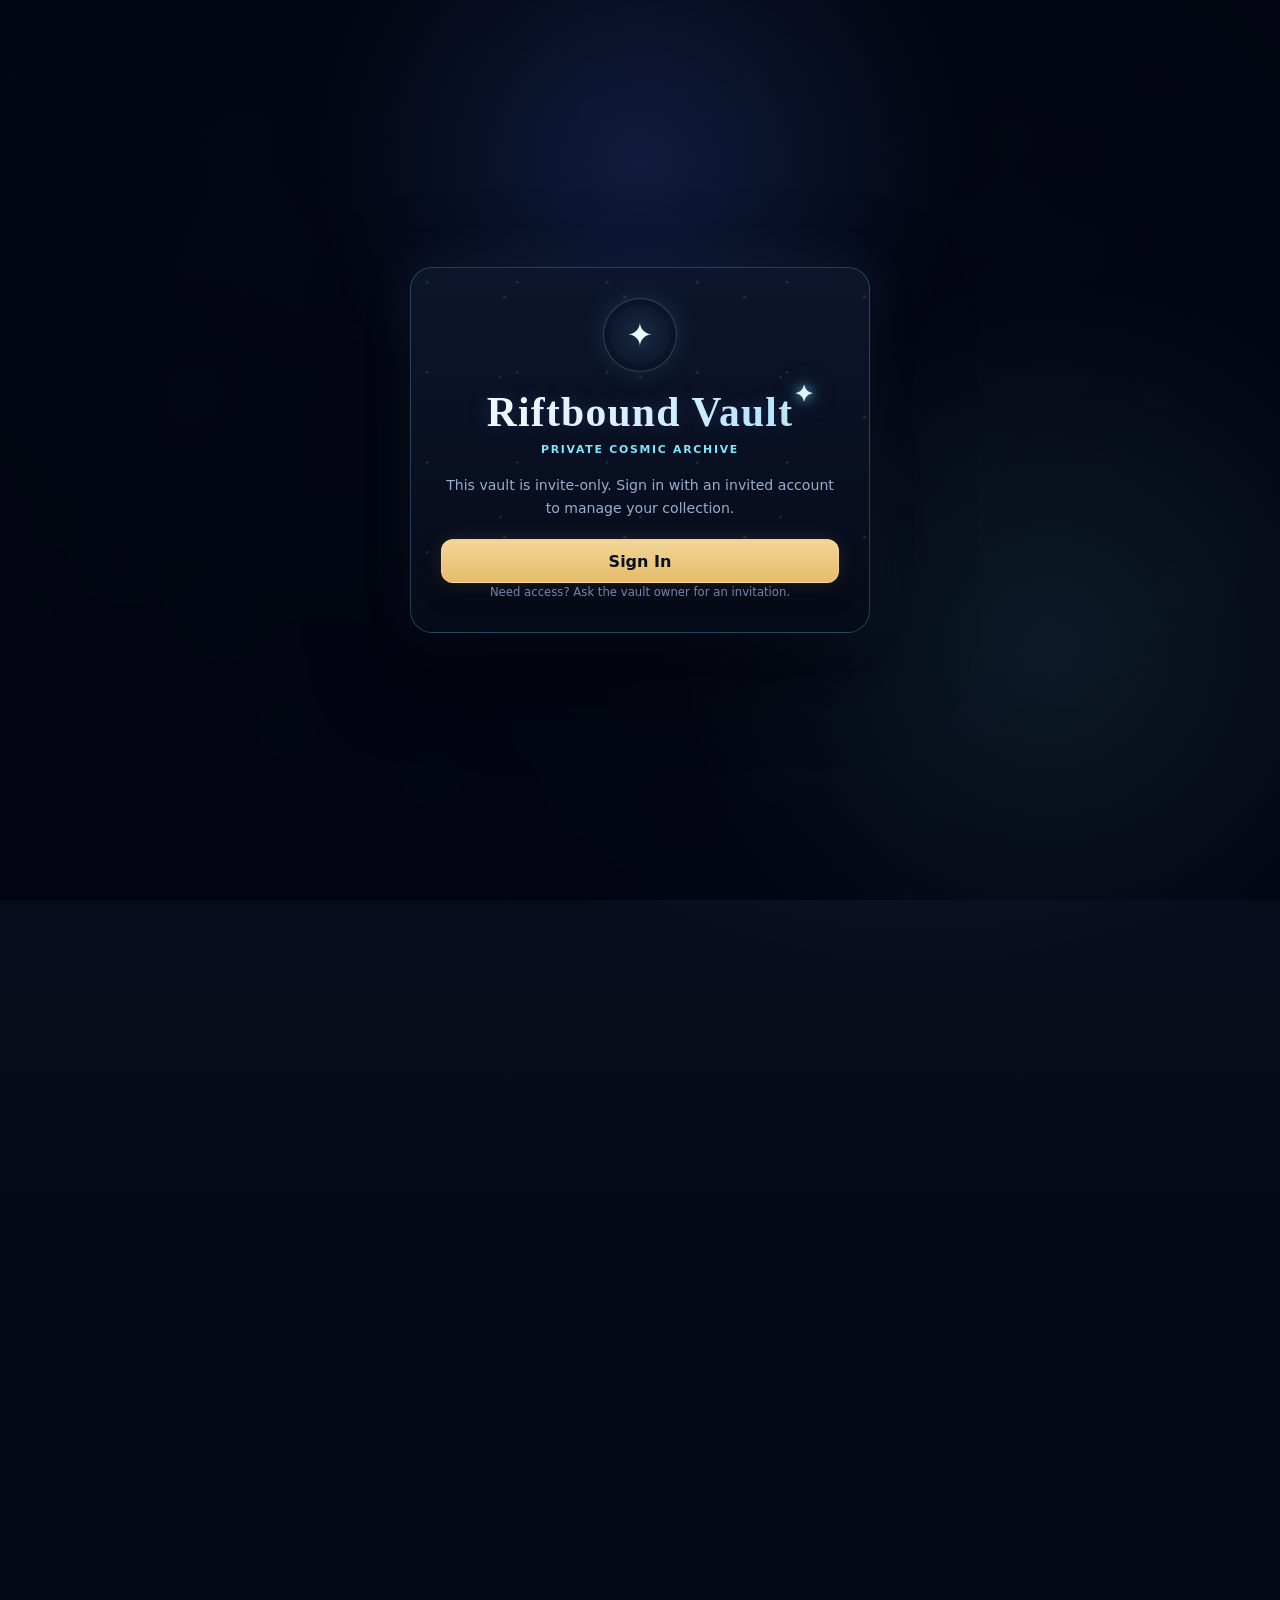
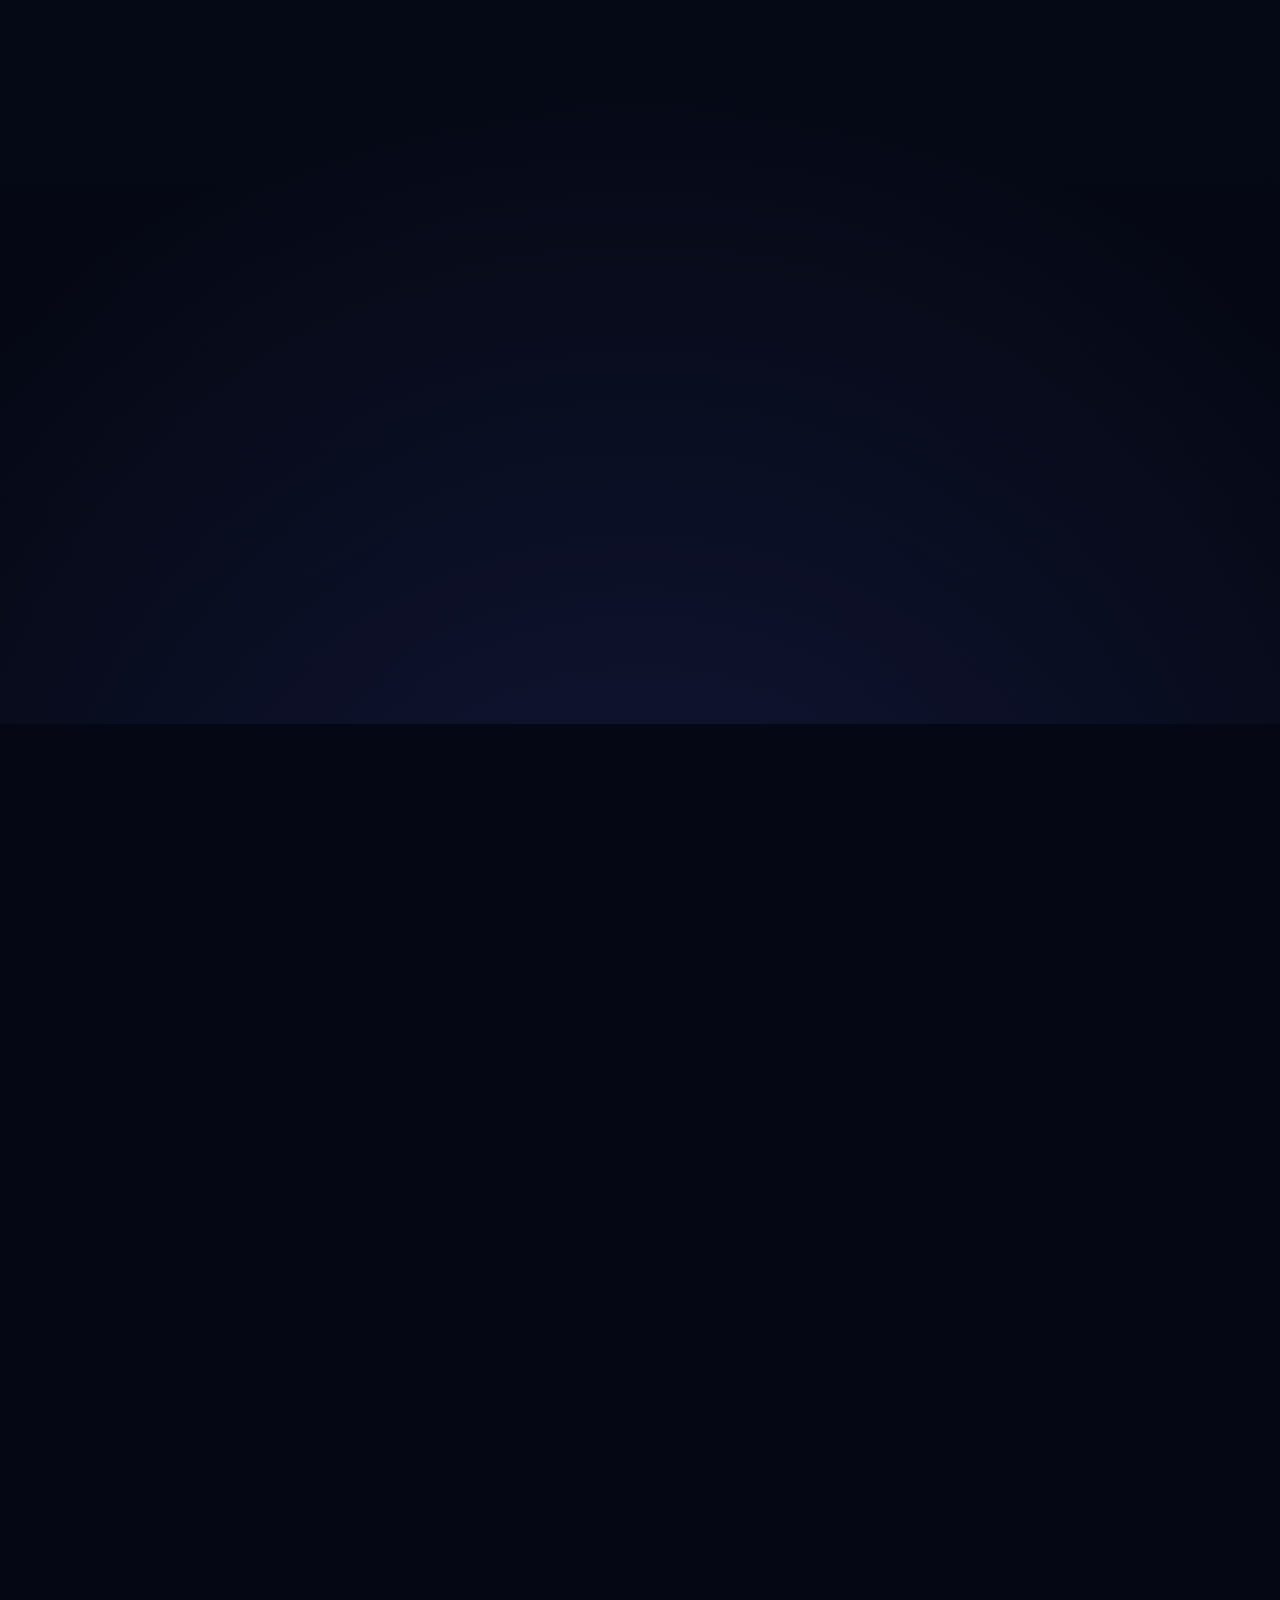
==== index.html @ cf8d3601 "Merge 3033abacc24abf39aa65063a28cc4b18a5e31ad1 into 67d2b12cdfc49dfec600cc09868f41c0623a6382" ====
<!doctype html>
<html lang="en">
<head>
  <meta charset="utf-8">
  <meta name="viewport" content="width=device-width,initial-scale=1,viewport-fit=cover">
  <meta name="theme-color" content="#050714">
  <meta name="description" content="Personal Riftbound collection, storage, deck, and loan tracker.">
  <title>Riftbound Vault</title>
  <script src="stability-guard.js?v=3"></script>
  <script>
    (()=>{
      const MARK='riftbound-vault-pwa-retired-v2';
      try{if(localStorage.getItem(MARK)==='1')return}catch{}
      const scopePath='/riftbound-vault-moo/';
      (async()=>{
        let changed=false;
        try{
          if('serviceWorker' in navigator){
            const registrations=await navigator.serviceWorker.getRegistrations();
            for(const registration of registrations){
              const scope=new URL(registration.scope);
              if(scope.origin===location.origin&&scope.pathname.startsWith(scopePath)){
                changed=(await registration.unregister())||changed;
              }
            }
          }
        }catch{}
        try{
          if('caches' in window){
            const keys=await caches.keys();
            for(const key of keys){
              if(key.startsWith('riftbound-vault')){
                changed=(await caches.delete(key))||changed;
              }
            }
          }
        }catch{}
        try{localStorage.setItem(MARK,'1')}catch{}
        if(changed)location.reload();
      })();
    })();
  </script>
  <link rel="manifest" href="manifest.json">
  <link rel="icon" href="icon.svg?v=asol1" type="image/svg+xml">
  <link rel="stylesheet" href="styles.css?v=asol2">
  <link rel="stylesheet" href="special-card-support.css?v=2">
  <link rel="stylesheet" href="polish.css?v=asol4">
  <link rel="stylesheet" href="cosmic-cleanup.css?v=cosmic5">
  <link rel="stylesheet" href="ux.css?v=ux4">
  <link rel="stylesheet" href="vault-features.css?v=core1">
  <link rel="stylesheet" href="invite-lock.css?v=2">
  <link rel="stylesheet" href="spreadsheet-import.css?v=3">
  <link rel="stylesheet" href="bulk-entry.css?v=1">
  <link rel="stylesheet" href="loan-manager.css?v=1">
  <link rel="stylesheet" href="storage-customizer.css?v=1">
  <link rel="stylesheet" href="social-libraries.css?v=6">
  <link rel="stylesheet" href="deck-viewer.css?v=1">
  <link rel="stylesheet" href="card-image-inspector.css?v=1">
  <link rel="stylesheet" href="ui-refinements.css?v=7">
  <link rel="stylesheet" href="theme-system.css?v=3">
  <link rel="stylesheet" href="friend-library-extras.css?v=7">
  <link rel="stylesheet" href="mobile-ui.css?v=4">
  <link rel="stylesheet" href="mobile-experience.css?v=2">
  <link rel="stylesheet" href="vault-compare.css?v=1">
  <link rel="stylesheet" href="manual-scanner.css?v=1">
  <link rel="stylesheet" href="theme-fixes.css?v=4">
  <link rel="stylesheet" href="header-actions.css?v=3">
  <link rel="stylesheet" href="danger-zone.css?v=1">
  <link rel="stylesheet" href="responsive-modals.css?v=1">
</head>
<body class="catalog-loading" data-vault-theme="cosmic" data-intensity="supernova">
  <canvas id="cosmicSky" aria-hidden="true"></canvas>
  <div class="app-shell">
    <header class="topbar">
      <div class="brand-wrap"><div class="brand-copy"><div class="vault-title-line"><h1>Riftbound Vault</h1></div><p class="vault-subtitle">A Cosmic Riftbound Archive</p><p id="catalogStatus">Loading Riftbound catalog...</p></div></div>
      <button id="exportBtn" class="ghost-btn">Export Backup</button>
    </header>
    <section class="stats-strip"><div><span id="statOwned">0</span><small>Owned</small></div><div><span id="statUnique">0</span><small>Unique</small></div><div><span id="statDecks">0</span><small>In Decks</small></div><div><span id="statLoans">0</span><small>Loaned</small></div><div><span id="statAvailable">0</span><small>Available</small></div></section>
    <nav class="tabs"><button class="tab active" data-tab="cards">Cards</button><button class="tab" data-tab="storage">Storage</button><button class="tab" data-tab="decks">Decks</button><button class="tab" data-tab="loans">Loans</button></nav>
    <main>
      <section id="cardsView" class="view active"><div class="toolbar"><form id="cardSearchForm" class="search-wrap" role="search" autocomplete="off"><span aria-hidden="true">⌕</span><input id="cardSearch" type="search" name="riftbound-card-search" autocomplete="off" autocapitalize="none" autocorrect="off" spellcheck="false" inputmode="search" enterkeyhint="search" role="searchbox" aria-label="Search Riftbound cards" data-form-type="other" data-1p-ignore="true" data-lpignore="true" placeholder="Search name, set, or card number"></form><button id="bulkAddBtn" class="primary-btn">Bulk Add</button></div><div id="typeFilters" class="filter-row"></div><div id="domainFilters" class="filter-row domain-row"></div><div id="setFilters" class="filter-row"></div><label class="owned-toggle"><input id="ownedOnly" type="checkbox"> Show owned only</label><div id="cardGrid" class="card-grid"></div><button id="loadMoreBtn" class="load-more" hidden>Show more</button></section>
      <section id="storageView" class="view"><div class="section-heading"><h2>Your Storage</h2><p>Mirror your real storage boxes and choose where each kind of card belongs.</p></div><div id="storageGrid" class="storage-grid"></div></section>
      <section id="decksView" class="view"><div class="section-heading inline-heading"><div><h2>Decks</h2><p>Deck copies stay owned but leave your available pool.</p></div><div class="deck-heading-actions"><button id="newDeckBtn" type="button" class="primary-btn deck-action-btn">New Deck</button></div></div><div id="deckList" class="stack-list"></div></section>
      <section id="loansView" class="view"><div class="section-heading inline-heading"><div><h2>Loans</h2><p>Track who has your cards until they return them.</p></div><button id="newLoanBtn" class="primary-btn">Loan Cards</button></div><div id="loanList" class="stack-list"></div></section>
    </main>
  </div>
  <dialog id="cardDialog" class="modal"></dialog><dialog id="bulkDialog" class="modal"></dialog><dialog id="deckDialog" class="modal"></dialog><dialog id="loanDialog" class="modal"></dialog><dialog id="storageDialog" class="modal"></dialog>
  <script src="theme-loader.js?v=7"></script><script src="polish.js?v=asol6"></script><script src="ux.js?v=ux3"></script><script src="dashboard-toggles.js?v=3"></script><script src="app.js?v=11"></script><script src="special-card-support.js?v=5"></script><script src="battlefield-ui-fix.js?v=1"></script><script src="app-bridge.js?v=core1"></script><script src="inventory-quantity.js?v=2"></script><script src="deck-viewer.js?v=1"></script><script src="card-image-inspector.js?v=1"></script><script src="storage-customizer.js?v=6"></script><script src="storage-divider-order.js?v=1"></script><script src="auth-session-pref.js?v=2"></script><script src="cloud-sync.js?v=9"></script><script src="auth-hardening.js?v=1"></script><script src="invite-lock.js?v=4"></script><script src="vault-features.js?v=core4"></script><script src="spreadsheet-import.js?v=6"></script><script src="bulk-entry.js?v=1"></script><script src="loan-manager.js?v=1"></script><script src="smart-import-badges.js?v=1"></script><script src="export-enhancer.js?v=2"></script><script src="social-libraries.js?v=10"></script><script src="username-colors.js?v=1"></script><script src="utility-controls.js?v=12"></script><script src="theme-system-v3.js?v=5"></script><script src="profile-switching.js?v=5"></script><script src="friend-library-extras.js?v=7"></script><script src="ipad-scroll-fix.js?v=2"></script><script src="mobile-ui.js?v=8"></script><script src="live-values.js?v=3"></script><script src="manual-scanner.js?v=2"></script><script src="mobile-experience.js?v=2"></script><script src="vault-compare.js?v=2"></script><script src="danger-zone.js?v=1"></script>
</body>
</html>
---- styles.css ----
:root{color-scheme:dark;--bg:#050714;--bg-deep:#070b1b;--panel:rgba(10,16,34,.88);--panel-2:rgba(14,23,46,.94);--panel-3:rgba(18,31,63,.96);--line:rgba(121,160,255,.18);--line-strong:rgba(121,160,255,.34);--text:#eef4ff;--muted:#9fb0d6;--star:#d9e9ff;--aura:#79a0ff;--aura-2:#7ce6ff;--gold:#f2c66f;--gold-2:#ffe19f;--danger:#ff8597;--success:#73e2c8;--shadow:0 16px 50px rgba(0,0,0,.42);--glow:0 0 22px rgba(124,230,255,.18)}*{box-sizing:border-box}html{background:var(--bg)}body{margin:0;min-height:100vh;font-family:Inter,ui-sans-serif,system-ui,-apple-system,BlinkMacSystemFont,"Segoe UI",sans-serif;color:var(--text);background:radial-gradient(circle at 18% 12%,rgba(124,230,255,.11),transparent 22%),radial-gradient(circle at 72% 18%,rgba(121,160,255,.16),transparent 28%),radial-gradient(circle at 50% 115%,rgba(86,112,255,.18),transparent 36%),linear-gradient(180deg,#091026 0%,#060a18 54%,#040611 100%);position:relative;overflow-x:hidden}body::before,body::after{content:"";position:fixed;inset:0;pointer-events:none}body::before{opacity:.85;background-image:radial-gradient(circle at 8% 14%,rgba(255,255,255,.95) 0 1px,transparent 1.6px),radial-gradient(circle at 18% 30%,rgba(217,233,255,.95) 0 1.1px,transparent 1.7px),radial-gradient(circle at 26% 78%,rgba(124,230,255,.9) 0 1.2px,transparent 1.8px),radial-gradient(circle at 39% 17%,rgba(255,255,255,.95) 0 1px,transparent 1.5px),radial-gradient(circle at 46% 65%,rgba(255,225,159,.92) 0 1px,transparent 1.5px),radial-gradient(circle at 58% 10%,rgba(121,160,255,.95) 0 1.2px,transparent 1.8px),radial-gradient(circle at 63% 48%,rgba(255,255,255,.9) 0 1px,transparent 1.5px),radial-gradient(circle at 77% 22%,rgba(124,230,255,.88) 0 1px,transparent 1.6px),radial-gradient(circle at 82% 74%,rgba(255,255,255,.95) 0 1px,transparent 1.7px),radial-gradient(circle at 92% 41%,rgba(121,160,255,.95) 0 1.2px,transparent 1.9px)}body::after{opacity:.42;background:linear-gradient(118deg,transparent 0 18%,rgba(124,230,255,.1) 18.2% 18.5%,transparent 18.7%),linear-gradient(118deg,transparent 0 33%,rgba(255,225,159,.08) 33.2% 33.4%,transparent 33.6%),linear-gradient(147deg,transparent 0 62%,rgba(121,160,255,.1) 62.2% 62.5%,transparent 62.7%),linear-gradient(168deg,transparent 0 79%,rgba(124,230,255,.08) 79.1% 79.4%,transparent 79.6%);mix-blend-mode:screen}button,input,select{font:inherit}button{cursor:pointer;transition:transform .16s ease,border-color .16s ease,background .16s ease,box-shadow .16s ease,color .16s ease}button:hover{transform:translateY(-1px)}.app-shell{width:min(1500px,100%);margin:0 auto;padding:22px clamp(14px,3vw,36px) 48px;position:relative;z-index:1}.topbar,.brand-wrap,.toolbar,.inline-heading,.list-card-head{display:flex;align-items:center}.topbar{justify-content:space-between;gap:16px;padding:16px 18px;background:linear-gradient(180deg,rgba(14,23,46,.88),rgba(8,13,28,.84));border:1px solid rgba(121,160,255,.2);border-radius:20px;box-shadow:var(--shadow),inset 0 0 0 1px rgba(255,255,255,.02);backdrop-filter:blur(12px)}.brand-wrap{gap:13px;min-width:0}.brand-mark{width:54px;height:54px;display:grid;place-items:center;flex:0 0 auto;border:1px solid rgba(255,225,159,.34);border-radius:16px;color:var(--gold-2);font-family:Georgia,serif;font-weight:800;letter-spacing:.05em;background:radial-gradient(circle at 50% 35%,rgba(124,230,255,.36),transparent 38%),radial-gradient(circle at 50% 110%,rgba(121,160,255,.45),transparent 58%),linear-gradient(180deg,rgba(14,23,46,.96),rgba(8,13,28,.98));box-shadow:inset 0 0 30px rgba(124,230,255,.09),0 0 22px rgba(121,160,255,.18)}h1,h2,h3,p{margin:0}h1{font-family:Georgia,serif;font-size:clamp(1.4rem,3vw,2.15rem);letter-spacing:.03em;text-shadow:0 0 22px rgba(121,160,255,.18)}.topbar p,.section-heading p,.list-card p{color:var(--muted);font-size:.92rem;margin-top:4px}.primary-btn,.ghost-btn,.danger-btn,.mini-btn,.load-more,.filter-chip,.tab{border-radius:12px;border:1px solid var(--line);padding:10px 14px;font-weight:700}.primary-btn{color:#08101f;background:linear-gradient(180deg,rgba(255,225,159,.95),rgba(242,198,111,.95));border-color:rgba(255,225,159,.55);box-shadow:0 10px 24px rgba(0,0,0,.24),0 0 20px rgba(255,225,159,.12)}.ghost-btn,.mini-btn,.load-more{background:linear-gradient(180deg,rgba(14,22,42,.96),rgba(9,15,31,.96));color:var(--text);box-shadow:inset 0 0 0 1px rgba(255,255,255,.02)}.danger-btn{background:rgba(255,133,151,.12);color:#ffb3bf;border-color:rgba(255,133,151,.35)}.stats-strip{display:grid;grid-template-columns:repeat(5,1fr);gap:1px;overflow:hidden;margin:22px 0 16px;border:1px solid rgba(121,160,255,.18);border-radius:16px;background:rgba(121,160,255,.12);box-shadow:var(--shadow)}.stats-strip>div{background:radial-gradient(circle at top,rgba(124,230,255,.08),transparent 42%),linear-gradient(180deg,rgba(13,21,41,.98),rgba(8,13,28,.98));padding:14px 12px;text-align:center}.stats-strip span{display:block;font-size:1.35rem;font-weight:850;color:var(--star);text-shadow:0 0 20px rgba(124,230,255,.2)}.stats-strip small{display:block;color:var(--muted);margin-top:2px}.tabs,.filter-row{display:flex;gap:8px;overflow-x:auto}.tabs{padding:2px 0 16px;scrollbar-width:none}.tabs::-webkit-scrollbar,.filter-row::-webkit-scrollbar{display:none}.tab{background:rgba(10,17,35,.86);color:var(--muted);border-radius:999px;padding:10px 16px;font-weight:760;box-shadow:inset 0 0 0 1px rgba(255,255,255,.02)}.tab.active{color:#091225;background:linear-gradient(180deg,rgba(124,230,255,.96),rgba(121,160,255,.96));border-color:rgba(124,230,255,.5);box-shadow:0 0 24px rgba(121,160,255,.18)}.view{display:none}.view.active{display:block}.toolbar{gap:10px}.card-toolbar{margin:4px 0 12px}.search-wrap{flex:1;display:flex;align-items:center;gap:9px;border:1px solid var(--line);border-radius:14px;background:linear-gradient(180deg,rgba(13,20,39,.96),rgba(9,14,28,.96));padding:0 13px;min-width:0;box-shadow:var(--glow)}.search-wrap span{color:var(--gold-2)}.search-wrap input{flex:1;min-width:0;border:0;outline:0;background:transparent;color:var(--text);padding:12px 0}.search-wrap input::placeholder{color:#8091b8}.filter-row{gap:7px;padding:5px 0;scrollbar-width:none}.filter-chip{white-space:nowrap;background:rgba(10,16,33,.9);color:#b8c7e5;border-radius:999px;padding:8px 12px;font-size:.85rem;font-weight:700}.filter-chip.active{background:rgba(30,46,82,.95);color:white;border-color:var(--line-strong);box-shadow:0 0 16px rgba(121,160,255,.14)}.domain-row .filter-chip.active{color:#08101f;background:linear-gradient(180deg,rgba(255,225,159,.96),rgba(242,198,111,.96));border-color:rgba(255,225,159,.55)}.owned-toggle{display:inline-flex;gap:8px;align-items:center;color:var(--muted);font-size:.9rem;margin:8px 2px 16px}.card-grid{display:grid;grid-template-columns:repeat(auto-fill,minmax(142px,1fr));gap:14px}.card-tile{position:relative;border:0;padding:0;background:transparent;color:inherit;text-align:left;min-width:0}.card-image-wrap{aspect-ratio:744/1039;border-radius:13px;overflow:hidden;background:#171d25;border:1px solid rgba(121,160,255,.18);box-shadow:0 10px 24px rgba(0,0,0,.3),0 0 16px rgba(121,160,255,.08);transition:.16s ease}.card-tile:hover .card-image-wrap{transform:translateY(-2px);border-color:rgba(124,230,255,.38);box-shadow:0 12px 28px rgba(0,0,0,.34),0 0 22px rgba(124,230,255,.16)}.card-image,.detail-image{width:100%;height:100%;object-fit:cover;display:block}.card-placeholder{width:100%;height:100%;display:grid;place-items:center;padding:16px;text-align:center;color:#a6b5d0;background:radial-gradient(circle at 50% 15%,rgba(124,230,255,.14),transparent 25%),linear-gradient(145deg,#13213f,#091121)}.qty-badge{position:absolute;right:7px;top:7px;min-width:34px;padding:5px 8px;border-radius:999px;background:rgba(5,10,20,.9);border:1px solid rgba(255,225,159,.55);color:var(--gold-2);text-align:center;font-size:.78rem;font-weight:850;box-shadow:0 3px 12px rgba(0,0,0,.4),0 0 16px rgba(255,225,159,.08)}.card-caption{padding:7px 2px}.card-caption strong,.card-caption small{display:block;white-space:nowrap;overflow:hidden;text-overflow:ellipsis}.card-caption strong{font-weight:760}.card-caption small{color:var(--muted);font-size:.76rem}.load-more{display:block;margin:20px auto}.storage-grid{display:grid;grid-template-columns:repeat(auto-fit,minmax(220px,1fr));gap:12px}.storage-box,.list-card{background:radial-gradient(circle at top,rgba(124,230,255,.07),transparent 40%),linear-gradient(180deg,rgba(13,21,41,.96),rgba(8,13,28,.96));border:1px solid rgba(121,160,255,.18);border-radius:16px;padding:15px;color:inherit;box-shadow:var(--shadow)}.storage-box{text-align:left}.storage-top{display:flex;justify-content:space-between}.storage-number{color:var(--gold-2);font-weight:850;letter-spacing:.03em}.storage-count{color:var(--aura-2);font-weight:850}.storage-box h3{margin:8px 0 4px}.storage-box p{margin:0;color:var(--muted)}.stack-list{display:grid;gap:12px}.empty-state{padding:25px;border:1px dashed rgba(121,160,255,.22);border-radius:14px;color:var(--muted);text-align:center;background:rgba(10,16,34,.68)}.card-lines{display:grid;gap:7px;margin-top:12px}.card-line{display:flex;justify-content:space-between;gap:12px;padding-top:7px;border-top:1px solid rgba(121,160,255,.12)}.card-line small{color:var(--muted)}.modal{width:min(760px,calc(100% - 24px));max-height:88vh;border:1px solid rgba(121,160,255,.22);border-radius:18px;padding:0;background:radial-gradient(circle at top,rgba(124,230,255,.08),transparent 34%),linear-gradient(180deg,rgba(12,19,37,.98),rgba(7,12,24,.99));color:white;overflow:auto;box-shadow:0 26px 70px rgba(0,0,0,.5),0 0 30px rgba(121,160,255,.12)}.modal::backdrop{background:rgba(1,3,10,.78)}.modal-inner{padding:20px}.modal-head{display:flex;justify-content:space-between;align-items:center;gap:12px}.close-btn{border:1px solid var(--line);background:rgba(14,22,42,.96);color:white;border-radius:50%;width:36px;height:36px}.detail-layout{display:grid;grid-template-columns:minmax(180px,250px) 1fr;gap:18px}.detail-image{border-radius:12px;box-shadow:0 12px 28px rgba(0,0,0,.34),0 0 18px rgba(121,160,255,.08)}.detail-meta{color:var(--muted);margin-top:7px}.info-grid{display:grid;grid-template-columns:repeat(2,1fr);gap:8px;margin:15px 0}.info-cell{background:linear-gradient(180deg,rgba(18,31,63,.7),rgba(11,18,35,.96));border:1px solid rgba(121,160,255,.16);border-radius:11px;padding:10px}.info-cell strong{display:block;color:var(--star)}.info-cell small{color:var(--muted)}.location-callout{border:1px solid rgba(255,225,159,.25);background:linear-gradient(180deg,rgba(255,225,159,.08),rgba(121,160,255,.05));border-radius:11px;padding:11px}.modal-actions,.footer-row{display:flex;gap:8px;flex-wrap:wrap;margin-top:13px}.footer-row{justify-content:flex-end}.form-grid{display:grid;gap:11px}.form-grid label{display:grid;gap:6px;color:#d4ddf1}.form-grid input,.form-grid select{border:1px solid rgba(121,160,255,.18);border-radius:10px;background:rgba(10,16,34,.92);color:white;padding:10px}.bulk-results{max-height:420px;overflow:auto;display:grid;gap:8px;margin-top:12px}.bulk-row{display:grid;grid-template-columns:45px 1fr auto;gap:9px;align-items:center;border:1px solid rgba(121,160,255,.16);padding:8px;border-radius:12px;background:linear-gradient(180deg,rgba(13,21,41,.96),rgba(8,13,28,.96))}.bulk-row img{width:45px;height:63px;object-fit:cover;border-radius:5px}.bulk-buttons{display:flex;gap:5px}.bulk-buttons button{border:1px solid rgba(121,160,255,.18);background:linear-gradient(180deg,rgba(28,47,89,.96),rgba(18,29,56,.96));color:white;border-radius:8px;padding:6px}.warning{color:#f9d890}@media(max-width:720px){.app-shell{padding:14px 10px 30px}.topbar{padding:14px}.stats-strip{overflow-x:auto}.stats-strip>div{min-width:80px}.card-grid{grid-template-columns:repeat(3,minmax(0,1fr));gap:8px}.detail-layout{grid-template-columns:1fr}.detail-image{width:min(240px,70%);margin:auto;display:block}}@media(max-width:430px){.card-grid{grid-template-columns:repeat(2,minmax(0,1fr))}.toolbar{align-items:stretch;flex-direction:column}.toolbar .primary-btn{width:100%}}
---- special-card-support.css ----
.card-tile.landscape-card{grid-column:auto}
.landscape-card-image-wrap{aspect-ratio:1039/744!important;background:#0c1220;display:grid;place-items:center;overflow:hidden}
.landscape-card-image-wrap>.landscape-card-image{width:100%;height:100%;object-fit:contain!important;background:#0c1220}
.friend-card.landscape-card>img{aspect-ratio:1039/744!important;object-fit:contain!important;background:#0c1220}
.recent-card.landscape-card img{aspect-ratio:1039/744!important;object-fit:contain!important;background:#0c1220}
.mobile-card-hero img.landscape-card-image{object-fit:contain!important;background:#0c1220}
.landscape-card-image{object-fit:contain!important;background:#0c1220}
.landscape-detail-layout{grid-template-columns:1fr!important}
.landscape-detail-layout>img.detail-image,.landscape-detail-layout>div:first-child{width:min(100%,900px);margin:0 auto}
.landscape-detail-layout>img.detail-image,.landscape-detail-layout .detail-image{height:auto!important;aspect-ratio:1039/744!important;object-fit:contain!important;background:#0c1220}
.landscape-detail-layout>div:last-child{width:100%}
#cardImageInspector.battlefield-inspector{width:min(96vw,1100px)}
#cardImageInspector.battlefield-inspector #cardImageInspectorImage{width:min(100%,1000px);height:auto;max-height:75vh;aspect-ratio:1039/744;object-fit:contain;background:#0c1220}
.battlefield-mobile-card{grid-template-columns:120px 1fr!important}
.battlefield-mobile-card>img{width:120px!important;height:auto!important;aspect-ratio:1039/744!important;object-fit:contain!important;background:#0c1220}
@media(max-width:720px){.card-tile.landscape-card{grid-column:auto}.landscape-detail-layout>img.detail-image,.landscape-detail-layout>div:first-child{width:100%}#cardImageInspector.battlefield-inspector{width:calc(100vw - 12px)}.battlefield-mobile-card{grid-template-columns:112px 1fr!important}.battlefield-mobile-card>img{width:112px!important}}
---- polish.css ----
/* Celestial premium polish layer */
:root{
  --fury:#ff9b7a;
  --calm:#77e8ff;
  --mind:#b69cff;
  --body:#7fe5b4;
  --chaos:#f18cff;
  --order:#ffd98b;
}
html{scrollbar-color:rgba(124,230,255,.5) rgba(4,7,18,.8);scrollbar-width:thin}
::-webkit-scrollbar{width:10px;height:10px}
::-webkit-scrollbar-track{background:rgba(4,7,18,.82)}
::-webkit-scrollbar-thumb{background:linear-gradient(180deg,rgba(124,230,255,.72),rgba(121,160,255,.62),rgba(255,225,159,.58));border:2px solid rgba(4,7,18,.9);border-radius:999px}
::-webkit-scrollbar-thumb:hover{background:linear-gradient(180deg,rgba(170,242,255,.86),rgba(145,180,255,.82),rgba(255,225,159,.72))}

.topbar{min-height:138px;padding:20px 22px;overflow:hidden}
.brand-wrap{position:relative;z-index:4;align-self:stretch;display:flex;align-items:center;min-width:min(620px,58%)}
.brand-copy{position:relative;padding:8px 0 10px;min-width:0}
.vault-title-line{position:relative;display:flex;align-items:center;gap:12px;width:max-content;max-width:100%}
.vault-title-line h1{font-size:clamp(2rem,4.8vw,3.65rem);line-height:.98;letter-spacing:-.035em}
.vault-subtitle{margin-top:8px!important;color:#c6d5f3!important;text-transform:uppercase;letter-spacing:.19em;font-size:.68rem!important;font-weight:760}
#catalogStatus{position:relative;padding-left:18px;margin-top:8px!important;font-size:.78rem!important;color:#8fa6cf!important}
#catalogStatus::before{content:"✦";position:absolute;left:0;top:-1px;color:var(--aura-2);text-shadow:0 0 12px rgba(124,230,255,.75)}
body.catalog-loading #catalogStatus::before{animation:loading-star 1.3s linear infinite}
.title-constellation{position:relative;width:min(360px,80vw);height:18px;margin-top:7px;opacity:.76}
.title-constellation::before{content:"";position:absolute;left:2px;right:18%;top:8px;height:1px;background:linear-gradient(90deg,rgba(124,230,255,.8),rgba(121,160,255,.3),transparent);transform:skewY(-3deg);box-shadow:0 0 9px rgba(124,230,255,.18)}
.title-constellation i{position:absolute;width:4px;height:4px;border-radius:50%;background:#dff8ff;box-shadow:0 0 10px rgba(124,230,255,.8)}
.title-constellation i:nth-child(1){left:2%;top:7px}.title-constellation i:nth-child(2){left:19%;top:3px}.title-constellation i:nth-child(3){left:36%;top:9px}.title-constellation i:nth-child(4){left:55%;top:5px}.title-constellation i:nth-child(5){left:74%;top:10px}
.title-orbits{position:relative;width:54px;height:34px;flex:0 0 auto;opacity:.92}
.title-orbits::before,.title-orbits::after{content:"";position:absolute;left:50%;top:50%;border:1px solid rgba(124,230,255,.34);border-radius:50%;transform:translate(-50%,-50%) rotate(-14deg)}
.title-orbits::before{width:52px;height:19px}.title-orbits::after{width:36px;height:31px;border-color:rgba(255,225,159,.28);transform:translate(-50%,-50%) rotate(34deg)}
.title-orbits span{position:absolute;width:6px;height:6px;border-radius:50%;background:#eefcff;box-shadow:0 0 12px rgba(124,230,255,.85);animation:orbit-spark 4.8s ease-in-out infinite}
.title-orbits span:nth-child(1){left:2px;top:12px}.title-orbits span:nth-child(2){right:4px;top:6px;animation-delay:-1.6s;background:#ffe19f;box-shadow:0 0 12px rgba(255,225,159,.72)}.title-orbits span:nth-child(3){left:27px;bottom:0;animation-delay:-3s}

.dragon-stage{position:absolute;z-index:1;right:76px;top:3px;width:min(680px,58vw);height:150px;pointer-events:none;opacity:.82;filter:drop-shadow(0 0 18px rgba(121,160,255,.18));mask-image:linear-gradient(90deg,transparent 0,#000 14%,#000 90%,transparent 100%)}
.celestial-dragon{width:100%;height:100%;overflow:visible}
.dragon-core{transform-origin:55% 55%;animation:dragon-float 8.5s ease-in-out infinite}
.dragon-body{fill:none;stroke:url(#dragonBodyGradient);stroke-width:22;stroke-linecap:round;stroke-linejoin:round;filter:url(#dragonGlow);opacity:.78}
.dragon-spine{fill:none;stroke:rgba(225,246,255,.78);stroke-width:2.2;stroke-linecap:round;stroke-dasharray:6 13;filter:url(#dragonGlow);animation:dragon-starlane 15s linear infinite}
.dragon-fin{fill:url(#dragonFinGradient);stroke:rgba(184,230,255,.45);stroke-width:1;transform-box:fill-box;transform-origin:center;animation:fin-breathe 4.8s ease-in-out infinite}
.dragon-fin.f2{animation-delay:-1.3s}.dragon-fin.f3{animation-delay:-2.6s}
.dragon-head{transform-origin:475px 78px;animation:dragon-head 6.4s ease-in-out infinite}
.dragon-head-shape{fill:url(#dragonHeadGradient);stroke:rgba(226,246,255,.72);stroke-width:1.4;filter:url(#dragonGlow)}
.dragon-horn{fill:none;stroke:#ffe19f;stroke-width:3;stroke-linecap:round;filter:url(#dragonGlow)}
.dragon-eye{fill:#fff6c7;filter:url(#dragonGlow);animation:eye-flare 3.2s ease-in-out infinite}
.dragon-orbit{fill:none;stroke:rgba(124,230,255,.22);stroke-width:1;stroke-dasharray:5 11;transform-origin:475px 78px;animation:dragon-orbit-spin 21s linear infinite}
.dragon-star{fill:#eaffff;filter:url(#dragonGlow);animation:dragon-star-pulse 3s ease-in-out infinite}
.dragon-star.s2{animation-delay:-.8s;fill:#ffe19f}.dragon-star.s3{animation-delay:-1.7s}.dragon-star.s4{animation-delay:-2.3s;fill:#a9bfff}
#exportBtn{position:relative;z-index:5;align-self:flex-start;margin-top:4px}

.topbar,.stats-strip,.search-wrap,.storage-box,.list-card,.modal{--corner-star:rgba(124,230,255,.62)}
.topbar,.stats-strip,.search-wrap,.storage-box,.list-card{position:relative}
.stats-strip::before,.search-wrap::before,.storage-box::before,.list-card::before,.modal-inner::before{content:"";position:absolute;pointer-events:none;inset:7px;border-radius:inherit;background:radial-gradient(circle at 0 0,var(--corner-star) 0 1.5px,transparent 2.2px),radial-gradient(circle at 100% 0,var(--corner-star) 0 1.2px,transparent 2px),radial-gradient(circle at 100% 100%,rgba(255,225,159,.52) 0 1.2px,transparent 2px),radial-gradient(circle at 0 100%,rgba(121,160,255,.5) 0 1.2px,transparent 2px);opacity:.52}

.view.active{animation:view-arrival .34s cubic-bezier(.2,.8,.2,1)}
.section-heading{margin:6px 0 14px}.section-heading h2{font-family:Georgia,serif;letter-spacing:.015em;text-shadow:0 0 16px rgba(121,160,255,.14)}

.card-tile{isolation:isolate}
.card-tile .card-image-wrap{will-change:transform,box-shadow}
.card-tile[data-rarity="rare"] .card-image-wrap{border-color:rgba(124,230,255,.28)}
.card-tile[data-rarity="epic"] .card-image-wrap,.card-tile[data-rarity="legendary"] .card-image-wrap,.card-tile[data-rarity="mythic"] .card-image-wrap{border-color:rgba(255,225,159,.32);box-shadow:0 10px 28px rgba(0,0,0,.34),0 0 18px rgba(255,225,159,.08)}
.card-tile[data-rarity="showcase"] .card-image-wrap,.card-tile[data-rarity="special"] .card-image-wrap,.card-tile[data-rarity="overnumbered"] .card-image-wrap{border-color:rgba(197,151,255,.38);box-shadow:0 10px 30px rgba(0,0,0,.36),0 0 22px rgba(193,143,255,.12)}
.card-tile[data-rarity="rare"]::before,.card-tile[data-rarity="epic"]::before,.card-tile[data-rarity="legendary"]::before,.card-tile[data-rarity="mythic"]::before,.card-tile[data-rarity="showcase"]::before,.card-tile[data-rarity="special"]::before,.card-tile[data-rarity="overnumbered"]::before{content:"";position:absolute;inset:-8px;border-radius:18px;z-index:-2;pointer-events:none;opacity:0;transition:opacity .2s ease;background:radial-gradient(circle at 50% 35%,rgba(124,230,255,.16),transparent 55%)}
.card-tile[data-rarity="epic"]::before,.card-tile[data-rarity="legendary"]::before,.card-tile[data-rarity="mythic"]::before{background:radial-gradient(circle at 50% 35%,rgba(255,225,159,.16),transparent 56%)}
.card-tile[data-rarity="showcase"]::before,.card-tile[data-rarity="special"]::before,.card-tile[data-rarity="overnumbered"]::before{background:radial-gradient(circle at 50% 35%,rgba(195,139,255,.2),rgba(124,230,255,.08) 40%,transparent 64%)}
.card-tile:hover::before{opacity:1}
.card-tile:hover .card-caption strong{color:#f8fbff;text-shadow:0 0 10px rgba(124,230,255,.2)}

.storage-box[data-domain]{transition:transform .18s ease,border-color .18s ease,box-shadow .18s ease}
.storage-box[data-domain]:hover{transform:translateY(-2px)}
.storage-box[data-domain="fury"]{--realm:var(--fury);--corner-star:rgba(255,155,122,.7)}
.storage-box[data-domain="calm"]{--realm:var(--calm);--corner-star:rgba(119,232,255,.7)}
.storage-box[data-domain="mind"]{--realm:var(--mind);--corner-star:rgba(182,156,255,.7)}
.storage-box[data-domain="body"]{--realm:var(--body);--corner-star:rgba(127,229,180,.7)}
.storage-box[data-domain="chaos"]{--realm:var(--chaos);--corner-star:rgba(241,140,255,.7)}
.storage-box[data-domain="order"]{--realm:var(--order);--corner-star:rgba(255,217,139,.7)}
.storage-box[data-domain]::after{background:radial-gradient(circle,var(--realm) 0,transparent 66%);opacity:.11}
.storage-box[data-domain] .storage-number{color:var(--realm);text-shadow:0 0 12px color-mix(in srgb,var(--realm) 35%,transparent)}
.storage-box[data-domain]:hover{border-color:color-mix(in srgb,var(--realm) 34%,transparent);box-shadow:0 18px 42px rgba(0,0,0,.34),0 0 22px color-mix(in srgb,var(--realm) 10%,transparent)}

.empty-state{position:relative;overflow:hidden;min-height:92px;display:grid;place-items:center;padding:34px 26px!important;background:radial-gradient(circle at 50% 0,rgba(124,230,255,.08),transparent 52%),rgba(8,14,30,.72)!important}
.empty-state::before{content:"✦   ·   ✧   ·   ✦";position:absolute;top:10px;left:50%;transform:translateX(-50%);white-space:nowrap;color:rgba(178,225,255,.5);letter-spacing:.5em;text-shadow:0 0 12px rgba(124,230,255,.28);animation:empty-stars 6s ease-in-out infinite}
.empty-state::after{content:"";position:absolute;left:12%;right:12%;bottom:10px;height:1px;background:linear-gradient(90deg,transparent,rgba(121,160,255,.24),rgba(255,225,159,.24),transparent)}

.stat-changed{animation:stat-change-cell .7s ease-out}
.stat-changed span{animation:stat-change-number .7s ease-out!important}
.collection-burst{position:fixed;z-index:99999;width:4px;height:4px;border-radius:50%;pointer-events:none;background:#ecfbff;box-shadow:0 0 10px rgba(124,230,255,.85);animation:collection-spark .8s cubic-bezier(.12,.62,.15,1) forwards;transform:translate(-50%,-50%) rotate(var(--angle)) translateX(0)}
.collection-burst.gold{background:#ffe19f;box-shadow:0 0 10px rgba(255,225,159,.8)}
.collection-burst.violet{background:#cfadff;box-shadow:0 0 10px rgba(207,173,255,.8)}

.modal[open]{animation:modal-cosmic-open .3s cubic-bezier(.18,.82,.25,1)}
.modal[open] .detail-image{animation:card-bloom .42s ease-out}
.modal[open]::after{content:"";position:fixed;inset:0;pointer-events:none;background:radial-gradient(circle at 50% 46%,rgba(124,230,255,.055),transparent 28%);animation:modal-sky-bloom .55s ease-out both}

body.catalog-loading #cardGrid:empty{min-height:260px;position:relative}
body.catalog-loading #cardGrid:empty::before{content:"";position:absolute;left:50%;top:76px;width:62px;height:62px;margin:-31px;border:1px solid rgba(124,230,255,.22);border-radius:50%;box-shadow:0 0 26px rgba(121,160,255,.12);animation:catalog-orbit 2.8s linear infinite}
body.catalog-loading #cardGrid:empty::after{content:"✦";position:absolute;left:50%;top:76px;color:#e8faff;text-shadow:0 0 18px rgba(124,230,255,.9);animation:catalog-core 1.6s ease-in-out infinite}

@keyframes loading-star{to{transform:rotate(360deg)}}
@keyframes orbit-spark{0%,100%{transform:translateY(0) scale(.8);opacity:.5}50%{transform:translateY(-3px) scale(1.2);opacity:1}}
@keyframes dragon-float{0%,100%{transform:translate3d(0,1px,0) rotate(-.3deg)}50%{transform:translate3d(-7px,-5px,0) rotate(.5deg)}}
@keyframes dragon-starlane{to{stroke-dashoffset:-190}}
@keyframes fin-breathe{0%,100%{transform:scaleY(.9) rotate(-1deg);opacity:.52}50%{transform:scaleY(1.12) rotate(2deg);opacity:.9}}
@keyframes dragon-head{0%,100%{transform:rotate(-1.4deg) translateY(0)}50%{transform:rotate(1.2deg) translateY(-2px)}}
@keyframes eye-flare{0%,100%{opacity:.65;r:2.5px}50%{opacity:1;r:3.5px}}
@keyframes dragon-orbit-spin{to{transform:rotate(360deg)}}
@keyframes dragon-star-pulse{0%,100%{opacity:.45;transform:scale(.7)}50%{opacity:1;transform:scale(1.25)}}
@keyframes view-arrival{from{opacity:0;transform:translateY(7px)}to{opacity:1;transform:translateY(0)}}
@keyframes empty-stars{0%,100%{opacity:.35;filter:blur(0)}50%{opacity:.85;filter:drop-shadow(0 0 6px rgba(124,230,255,.35))}}
@keyframes stat-change-cell{0%{box-shadow:inset 0 0 0 rgba(124,230,255,0)}35%{box-shadow:inset 0 0 36px rgba(124,230,255,.12)}100%{box-shadow:inset 0 0 0 rgba(124,230,255,0)}}
@keyframes stat-change-number{0%{transform:scale(1)}30%{transform:scale(1.28);color:#fff6c9;text-shadow:0 0 28px rgba(255,225,159,.7)}100%{transform:scale(1)}}
@keyframes collection-spark{0%{opacity:0;transform:translate(-50%,-50%) rotate(var(--angle)) translateX(0) scale(.4)}18%{opacity:1}100%{opacity:0;transform:translate(-50%,-50%) rotate(var(--angle)) translateX(var(--distance)) scale(.1)}}
@keyframes modal-cosmic-open{from{opacity:0;transform:translateY(12px) scale(.97);filter:brightness(.8)}to{opacity:1;transform:none;filter:brightness(1)}}
@keyframes card-bloom{from{transform:scale(.965);filter:brightness(.82);box-shadow:0 0 0 rgba(124,230,255,0)}to{transform:scale(1);filter:brightness(1);box-shadow:0 12px 28px rgba(0,0,0,.34),0 0 24px rgba(121,160,255,.1)}}
@keyframes modal-sky-bloom{from{opacity:0}to{opacity:1}}
@keyframes catalog-orbit{to{transform:rotate(360deg);border-color:rgba(255,225,159,.3)}}
@keyframes catalog-core{0%,100%{transform:translate(-50%,-50%) scale(.75);opacity:.45}50%{transform:translate(-50%,-50%) scale(1.25);opacity:1}}

@media(max-width:900px){.topbar{min-height:120px}.dragon-stage{right:40px;width:58vw;opacity:.58}.brand-wrap{min-width:62%}.vault-title-line h1{font-size:clamp(1.8rem,6vw,2.8rem)}}
@media(max-width:620px){.topbar{min-height:116px;padding:15px}.brand-wrap{min-width:0;width:68%}.dragon-stage{right:-68px;top:10px;width:72vw;height:118px;opacity:.36;mask-image:linear-gradient(90deg,transparent 0,#000 25%,#000 86%,transparent 100%)}.title-orbits{display:none}.vault-subtitle{font-size:.58rem!important;letter-spacing:.14em}.title-constellation{width:88%;opacity:.5}#exportBtn{padding:8px 10px;font-size:.8rem}.storage-box[data-domain]:hover{transform:none}}
@media(max-width:430px){.brand-wrap{width:72%}.vault-title-line h1{font-size:1.72rem}.dragon-stage{right:-82px;opacity:.3}.vault-subtitle{display:none}#catalogStatus{font-size:.7rem!important}.empty-state{min-height:100px}}
@media(prefers-reduced-motion:reduce){.title-orbits span,.dragon-core,.dragon-spine,.dragon-fin,.dragon-head,.dragon-eye,.dragon-orbit,.dragon-star,.empty-state::before,.stat-changed,.stat-changed span,.modal[open],.modal[open] .detail-image,.modal[open]::after,body.catalog-loading #cardGrid:empty::before,body.catalog-loading #cardGrid:empty::after,.collection-burst{animation:none!important}.collection-burst{display:none}}
---- cosmic-cleanup.css ----
/* Cosmic cleanup after dragon removal */
.topbar{min-height:0!important;padding:17px 20px!important}
.brand-wrap{min-width:0!important;align-self:auto!important;width:auto!important;max-width:72%}
.brand-copy{padding:2px 0 3px!important}
.vault-title-line h1{font-size:clamp(1.85rem,4.3vw,3.25rem)!important}
.vault-subtitle{margin-top:6px!important}
#catalogStatus{margin-top:6px!important}
.title-constellation,.dragon-stage,.celestial-dragon{display:none!important}
#exportBtn{align-self:center!important;margin-top:0!important}
.topbar::after{width:38%!important;height:150%!important;right:-8%!important;top:-30%!important;opacity:.7}
@media(max-width:620px){.topbar{min-height:0!important}.brand-wrap{width:auto!important;max-width:72%!important}.vault-subtitle{display:block!important}.vault-title-line h1{font-size:1.72rem!important}}
@media(max-width:430px){.brand-wrap{max-width:70%!important}.vault-subtitle{font-size:.56rem!important;letter-spacing:.12em!important}}
---- ux.css ----
/* Riftbound Vault usability + cosmic polish */
:root{--sky-opacity:.98;--ux-accent:#7ce6ff;--ux-gold:#ffe19f;--ux-panel:rgba(8,14,30,.92)}
#cosmicSky{opacity:var(--sky-opacity)!important;transition:opacity .25s ease}
body[data-intensity="supernova"]{--sky-opacity:1}body[data-intensity="supernova"] .topbar,body[data-intensity="supernova"] .stats-strip{box-shadow:0 18px 58px rgba(0,0,0,.48),0 0 30px rgba(121,160,255,.13)}body[data-intensity="supernova"] .card-tile:hover .card-image-wrap{box-shadow:0 15px 34px rgba(0,0,0,.4),0 0 30px rgba(124,230,255,.22)}

.ux-controls{display:flex;align-items:center;gap:9px;flex-wrap:wrap;margin:10px 0 12px}.ux-control-group{display:flex;align-items:center;gap:5px;padding:4px;border:1px solid rgba(121,160,255,.16);border-radius:12px;background:rgba(8,14,30,.78)}.ux-control-label{padding:0 7px;color:var(--muted);font-size:.72rem;font-weight:800;text-transform:uppercase;letter-spacing:.08em}.ux-segment{border:0;background:transparent;color:#9fb0d6;border-radius:8px;padding:7px 10px;font-size:.78rem;font-weight:750}.ux-segment.active{color:#08101f;background:linear-gradient(180deg,#bfefff,#79a0ff);box-shadow:0 0 14px rgba(124,230,255,.15)}.ux-settings-btn{margin-left:auto}

.filter-summary{display:flex;align-items:center;justify-content:space-between;gap:10px;min-height:42px;margin:5px 0 11px;padding:9px 12px;border:1px solid rgba(121,160,255,.15);border-radius:12px;background:linear-gradient(90deg,rgba(12,20,39,.84),rgba(8,14,28,.7));color:#c7d4ed}.filter-summary strong{color:#f4f8ff}.filter-summary-text{min-width:0;white-space:nowrap;overflow:hidden;text-overflow:ellipsis}.clear-filters{border:0;background:transparent;color:var(--ux-accent);font-weight:800;padding:6px 8px;border-radius:8px}.clear-filters:hover{background:rgba(124,230,255,.08)}

.domain-glyph{display:inline-grid;place-items:center;width:18px;height:18px;margin-right:5px;border-radius:50%;font-size:.72rem;line-height:1;color:#eaf8ff;background:rgba(124,230,255,.08);border:1px solid rgba(124,230,255,.16);vertical-align:-2px}.filter-chip[data-value="Fury"] .domain-glyph,.storage-box[data-domain="fury"] .domain-glyph{color:#ffae93}.filter-chip[data-value="Calm"] .domain-glyph,.storage-box[data-domain="calm"] .domain-glyph{color:#83efff}.filter-chip[data-value="Mind"] .domain-glyph,.storage-box[data-domain="mind"] .domain-glyph{color:#c5afff}.filter-chip[data-value="Body"] .domain-glyph,.storage-box[data-domain="body"] .domain-glyph{color:#8cf0c2}.filter-chip[data-value="Chaos"] .domain-glyph,.storage-box[data-domain="chaos"] .domain-glyph{color:#f6a1ff}.filter-chip[data-value="Order"] .domain-glyph,.storage-box[data-domain="order"] .domain-glyph{color:#ffe09e}

.card-grid{transition:opacity .16s ease,transform .16s ease}.card-grid.ux-filtering{opacity:.36;transform:translateY(3px)}.card-tile{animation:ux-card-in .26s ease-out both}.card-grid[data-density="compact"]{grid-template-columns:repeat(auto-fill,minmax(105px,1fr));gap:9px}.card-grid[data-density="large"]{grid-template-columns:repeat(auto-fill,minmax(185px,1fr));gap:18px}.card-grid[data-density="compact"] .card-caption{font-size:.78rem}.card-grid[data-density="compact"] .card-caption small{font-size:.68rem}
@keyframes ux-card-in{from{opacity:0;transform:translateY(5px)}to{opacity:1;transform:none}}

.card-image-wrap{position:relative;background:linear-gradient(105deg,#10182d 25%,#18284b 38%,#10182d 52%);background-size:220% 100%;animation:skeleton-wave 1.8s linear infinite}.card-image.loaded{animation:image-reveal .22s ease-out both}.card-image-wrap:has(.card-image.loaded){animation:none;background:#171d25}.image-error-state{position:absolute;inset:0;display:grid;place-items:center;text-align:center;padding:12px;color:#9bb0d5;background:radial-gradient(circle at 50% 24%,rgba(124,230,255,.13),transparent 34%),linear-gradient(145deg,#111d38,#080e20);font-size:.75rem}.image-error-state::before{content:"✦";display:block;color:#ccefff;font-size:1.25rem;text-shadow:0 0 14px rgba(124,230,255,.55)}
@keyframes skeleton-wave{to{background-position:-220% 0}}@keyframes image-reveal{from{opacity:.2;filter:blur(3px)}to{opacity:1;filter:none}}

.rarity-mini{display:inline-flex;align-items:center;gap:4px;margin-top:5px;padding:2px 6px;border-radius:999px;border:1px solid rgba(124,230,255,.18);background:rgba(5,10,22,.72);color:#b8c9e7;font-size:.62rem!important;font-weight:850;text-transform:uppercase;letter-spacing:.06em;width:max-content;max-width:100%}.card-tile[data-rarity="rare"] .rarity-mini{color:#aeefff;border-color:rgba(124,230,255,.28)}.card-tile[data-rarity="epic"] .rarity-mini,.card-tile[data-rarity="legendary"] .rarity-mini,.card-tile[data-rarity="mythic"] .rarity-mini{color:#ffe4a4;border-color:rgba(255,225,159,.32)}.card-tile[data-rarity="showcase"] .rarity-mini,.card-tile[data-rarity="special"] .rarity-mini,.card-tile[data-rarity="overnumbered"] .rarity-mini{color:#dfbdff;border-color:rgba(205,157,255,.36)}

.quick-card{position:fixed;z-index:60;width:290px;pointer-events:none;border:1px solid rgba(124,230,255,.2);border-radius:16px;background:linear-gradient(180deg,rgba(12,20,40,.97),rgba(6,11,24,.98));box-shadow:0 18px 50px rgba(0,0,0,.5),0 0 24px rgba(121,160,255,.12);backdrop-filter:blur(16px);padding:13px;opacity:0;transform:translateY(5px) scale(.98);transition:opacity .14s ease,transform .14s ease}.quick-card.show{opacity:1;transform:none}.quick-card-head{display:flex;gap:10px}.quick-card img{width:62px;height:87px;object-fit:cover;border-radius:7px;background:#11192a}.quick-card h4{margin:0;color:#f6f9ff;font-size:.92rem}.quick-card .q-meta{margin-top:4px;color:#91a5c9;font-size:.72rem}.quick-grid{display:grid;grid-template-columns:repeat(3,1fr);gap:6px;margin-top:10px}.quick-grid div{padding:7px 5px;border-radius:9px;text-align:center;background:rgba(121,160,255,.07);border:1px solid rgba(121,160,255,.1)}.quick-grid strong{display:block;color:#eff8ff}.quick-grid small{color:#8297bd;font-size:.64rem}.quick-route{margin-top:8px;color:#bdcceb;font-size:.72rem}.quick-route b{color:#ffe19f}

.filter-summary,.collection-dashboard,.recent-panel,.set-progress-panel{inline-size:100%;max-inline-size:100%;min-inline-size:0}.collection-dashboard{display:grid;gap:12px;margin:2px 0 15px;overflow:hidden}.collection-dashboard>*{min-inline-size:0}.recent-panel,.set-progress-panel{overflow:hidden;border:1px solid rgba(121,160,255,.15);border-radius:15px;background:linear-gradient(180deg,rgba(11,19,38,.84),rgba(7,12,26,.76));padding:12px}.dashboard-head{display:flex;align-items:center;justify-content:space-between;gap:10px;margin-bottom:9px}.dashboard-head h3{font-family:Georgia,serif;font-size:.95rem}.dashboard-head small{color:var(--muted)}.recent-strip{display:flex;inline-size:100%;max-inline-size:100%;min-inline-size:0;gap:8px;overflow-x:auto;overscroll-behavior-inline:contain;padding-bottom:2px;scrollbar-width:thin}.recent-card{display:flex;align-items:center;gap:8px;min-width:190px;max-width:230px;border:1px solid rgba(121,160,255,.12);border-radius:10px;background:rgba(8,14,28,.72);padding:7px}.recent-card img{width:34px;height:47px;object-fit:cover;border-radius:4px}.recent-card strong{font-size:.72rem;display:block;white-space:nowrap;overflow:hidden;text-overflow:ellipsis}.recent-card small{color:#8ea3c7;font-size:.64rem}.recent-empty{color:#879abf;font-size:.78rem;padding:7px}
.set-progress-grid{display:grid;inline-size:100%;max-inline-size:100%;min-inline-size:0;grid-template-columns:repeat(auto-fit,minmax(170px,1fr));gap:7px}.set-progress{min-inline-size:0;border:1px solid rgba(121,160,255,.11);background:rgba(7,13,28,.72);border-radius:10px;padding:8px;cursor:pointer}.set-progress:hover{border-color:rgba(124,230,255,.28)}.set-progress-top{display:flex;justify-content:space-between;gap:8px;font-size:.69rem}.set-progress-top strong{white-space:nowrap;overflow:hidden;text-overflow:ellipsis}.set-progress-top span{color:#9eb1d5}.progress-track{height:5px;margin-top:7px;border-radius:999px;background:rgba(121,160,255,.11);overflow:hidden}.progress-fill{height:100%;border-radius:inherit;background:linear-gradient(90deg,#79a0ff,#7ce6ff,#ffe19f);box-shadow:0 0 9px rgba(124,230,255,.2)}.set-progress.complete{border-color:rgba(255,225,159,.27)}.set-progress.complete .progress-fill{background:linear-gradient(90deg,#f2c66f,#fff1bd)}

.settings-popover{position:fixed;z-index:100;right:18px;top:18px;width:min(350px,calc(100vw - 28px));border:1px solid rgba(124,230,255,.2);border-radius:16px;padding:14px;background:linear-gradient(180deg,rgba(11,19,39,.985),rgba(5,9,21,.99));box-shadow:0 24px 70px rgba(0,0,0,.55);backdrop-filter:blur(18px)}.settings-popover[hidden]{display:none!important}.settings-head{display:flex;align-items:center;justify-content:space-between;margin-bottom:12px}.settings-head h3{margin:0;font-family:Georgia,serif}.settings-close{border:0;background:rgba(121,160,255,.08);color:white;border-radius:50%;width:34px;height:34px}.setting-row{display:grid;grid-template-columns:1fr auto;align-items:center;gap:12px;padding:10px 0;border-top:1px solid rgba(121,160,255,.09)}.setting-row:first-of-type{border-top:0}.setting-copy strong{display:block;font-size:.82rem}.setting-copy small{display:block;color:#8297bd;font-size:.68rem;margin-top:2px}.setting-row select,.setting-row input[type="range"]{accent-color:#7ce6ff}.sound-toggle{width:46px;height:26px;appearance:none;border-radius:999px;background:#1b2742;border:1px solid rgba(121,160,255,.2);position:relative;cursor:pointer}.sound-toggle::after{content:"";position:absolute;width:18px;height:18px;border-radius:50%;left:3px;top:3px;background:#aebbd2;transition:.18s}.sound-toggle:checked{background:#376f8b}.sound-toggle:checked::after{left:23px;background:#eafcff;box-shadow:0 0 10px rgba(124,230,255,.5)}

.route-toast{position:fixed;z-index:120;left:50%;bottom:28px;transform:translate(-50%,18px);min-width:min(420px,calc(100vw - 30px));max-width:560px;padding:11px 14px;border:1px solid rgba(255,225,159,.28);border-radius:12px;background:linear-gradient(90deg,rgba(11,19,39,.98),rgba(10,16,32,.98));box-shadow:0 16px 40px rgba(0,0,0,.48),0 0 20px rgba(124,230,255,.09);opacity:0;pointer-events:none;transition:.2s}.route-toast.show{opacity:1;transform:translate(-50%,0)}.route-toast strong{color:#ffe19f}.route-trail{display:inline-block;margin-right:8px;color:#aeefff;animation:trail-drift .7s ease-out}.route-toast.success{border-color:rgba(255,225,159,.5);box-shadow:0 16px 50px rgba(0,0,0,.5),0 0 42px rgba(255,225,159,.18)}
@keyframes trail-drift{from{transform:translateX(-14px);opacity:0}to{transform:none;opacity:1}}

.completion-burst{position:fixed;inset:0;z-index:140;pointer-events:none;display:grid;place-items:center;background:radial-gradient(circle at center,rgba(121,160,255,.1),transparent 38%);animation:completion-fade 2.3s ease both}.completion-message{padding:18px 24px;border:1px solid rgba(255,225,159,.4);border-radius:16px;background:rgba(7,12,26,.94);box-shadow:0 0 50px rgba(255,225,159,.18);text-align:center}.completion-message strong{display:block;font-family:Georgia,serif;font-size:1.35rem;color:#fff1c2}.completion-message span{display:block;margin-top:5px;color:#b9c8e4;font-size:.8rem}.completion-ring{position:absolute;width:180px;height:180px;border-radius:50%;border:1px dashed rgba(124,230,255,.38);animation:completion-spin 2.2s linear infinite}.completion-ring::before,.completion-ring::after{content:"✦";position:absolute;color:#fff2b9;text-shadow:0 0 16px rgba(255,225,159,.65)}.completion-ring::before{left:17px;top:17px}.completion-ring::after{right:14px;bottom:23px}
@keyframes completion-spin{to{transform:rotate(360deg)}}@keyframes completion-fade{0%{opacity:0}12%,75%{opacity:1}100%{opacity:0}}

.modal-actions.quantity-actions{display:grid;grid-template-columns:auto minmax(70px,1fr) auto;align-items:center;max-width:310px}.quantity-actions .qty-main{display:grid;place-items:center;min-height:46px;border:1px solid rgba(124,230,255,.14);border-radius:11px;background:rgba(121,160,255,.055);color:#dbe8fa;font-size:.75rem}.quantity-actions .qty-main strong{font-size:1.1rem;color:#fff}.quantity-actions .quantity-minus,.quantity-actions .quantity-plus{min-width:48px;min-height:46px;font-size:1.05rem}.quantity-presets{grid-column:1/-1;display:flex;gap:6px;margin-top:3px}.quantity-presets button{flex:1;padding:7px 9px;font-size:.74rem}

.site-footer{margin-top:30px;padding:17px 4px 84px;border-top:1px solid rgba(121,160,255,.11);display:flex;justify-content:space-between;align-items:flex-start;gap:15px;flex-wrap:wrap;color:#7f92b6;font-size:.72rem}.site-footer strong{color:#aebedd}.footer-meta{display:flex;gap:12px;flex-wrap:wrap}.footer-dot::before{content:"·";margin-right:12px;color:#53698f}

.mobile-nav{display:none;position:fixed;z-index:85;left:10px;right:10px;bottom:9px;padding:6px;border:1px solid rgba(121,160,255,.18);border-radius:15px;background:rgba(7,12,26,.96);box-shadow:0 15px 45px rgba(0,0,0,.52)}.mobile-nav button{flex:1;border:0;background:transparent;color:#899dbf;border-radius:10px;padding:8px 3px;font-weight:780;font-size:.7rem}.mobile-nav button.active{background:linear-gradient(180deg,rgba(124,230,255,.18),rgba(121,160,255,.1));color:#ecfaff}.mobile-nav b{display:block;font-size:1rem;margin-bottom:2px;color:inherit}

@media(hover:hover) and (pointer:fine){.quick-card{display:block}}
@media(max-width:700px){.quick-card{display:none!important}.ux-controls{gap:6px}.ux-settings-btn{margin-left:0}.ux-control-label{display:none}.set-progress-grid{grid-template-columns:1fr 1fr}.mobile-nav{display:flex}.route-toast{bottom:78px}.site-footer{padding-bottom:92px}.card-grid[data-density="large"]{grid-template-columns:repeat(2,minmax(0,1fr));gap:11px}.card-grid[data-density="compact"]{grid-template-columns:repeat(4,minmax(0,1fr));gap:7px}.filter-summary{font-size:.78rem}.collection-dashboard{margin-top:4px}}
@media(max-width:430px){.set-progress-grid{grid-template-columns:1fr}.card-grid[data-density="compact"]{grid-template-columns:repeat(3,minmax(0,1fr))}.ux-segment{padding:7px 8px}.recent-card{min-width:170px}}
@media(prefers-reduced-motion:reduce){.card-tile,.card-image-wrap,.card-image,.completion-burst,.completion-ring,.route-trail{animation:none!important}.card-grid{transition:none}.quick-card{transition:none}}
---- vault-features.css ----
/* Core feature + cloud UI */
.cloud-sync-status{display:inline-flex;align-items:center;gap:6px;margin-top:4px;padding:3px 8px;border-radius:999px;border:1px solid rgba(121,160,255,.13);background:rgba(7,12,25,.5);color:#879bc0;font-size:.66rem;font-weight:800;text-transform:uppercase;letter-spacing:.06em}.cloud-sync-status[data-state="ok"]{color:#9cebc8;border-color:rgba(110,232,176,.22)}.cloud-sync-status[data-state="syncing"]{color:#aeefff}.cloud-sync-status[data-state="error"]{color:#ff9e9e;border-color:rgba(255,120,120,.24)}.cloud-sync-status[data-state="warning"]{color:#ffe19f}.cloud-setting-actions,.settings-inline-actions{display:flex;align-items:center;gap:6px;flex-wrap:wrap}.cloud-auth-inner{max-width:470px}.cloud-auth-inner label,.feature-editor label{display:grid;gap:6px;color:#aebfe0;font-size:.76rem;font-weight:800;margin:9px 0}.cloud-auth-inner input,.feature-editor input,.feature-editor textarea,.feature-editor select,.tool-panel input,.tool-panel select{width:100%;border:1px solid rgba(121,160,255,.16);border-radius:10px;background:rgba(7,13,27,.86);color:#eef6ff;padding:10px 11px;outline:none}.cloud-auth-inner input:focus,.feature-editor input:focus,.feature-editor textarea:focus,.tool-panel input:focus{border-color:rgba(124,230,255,.42);box-shadow:0 0 0 3px rgba(124,230,255,.07)}.cloud-help,.cloud-auth-message{color:#91a6ca;font-size:.78rem}.cloud-auth-message{min-height:20px;color:#ffe19f}.sync-choice-grid{display:grid;grid-template-columns:1fr 1fr;gap:10px;margin-top:16px}
.danger-btn{border:1px solid rgba(255,119,137,.22);background:rgba(255,95,115,.075);color:#ffb1bd;border-radius:10px;padding:8px 11px;font-weight:800}.danger-btn:hover{background:rgba(255,95,115,.13)}.feature-list-card{display:flex;align-items:center;justify-content:space-between;gap:14px}.feature-card-actions{display:flex;align-items:center;justify-content:flex-end;gap:7px;flex-wrap:wrap}.feature-card-actions button{padding:7px 10px}.status-pill{display:inline-flex;align-items:center;padding:4px 8px;border:1px solid rgba(124,230,255,.17);border-radius:999px;background:rgba(124,230,255,.06);color:#acecff;font-size:.68rem;font-weight:850;text-transform:uppercase;letter-spacing:.06em}.history-divider{margin:16px 0 8px;color:#879abf;font-size:.7rem;font-weight:850;text-transform:uppercase;letter-spacing:.1em}
.feature-editor{max-width:880px}.wide-editor{max-width:1080px}.feature-form-grid{display:grid;grid-template-columns:1fr 1fr;gap:10px}.feature-search{margin:12px 0 9px}.deck-editor-layout,.trade-editor-columns{display:grid;grid-template-columns:1fr 1fr;gap:12px;min-height:280px}.deck-editor-layout>div,.trade-editor-columns>div{border:1px solid rgba(121,160,255,.11);border-radius:12px;padding:10px;background:rgba(7,13,27,.46)}.deck-editor-layout h3,.trade-editor-columns h3,.tool-panel h3{margin:0 0 8px;font-family:Georgia,serif;color:#edf5ff}.feature-search-results,.feature-selected-list{display:grid;gap:6px;max-height:390px;overflow:auto;padding-right:3px}.compact-results{max-height:270px}.feature-search-row{display:grid;grid-template-columns:42px 1fr auto;align-items:center;gap:8px;border:1px solid rgba(121,160,255,.1);border-radius:9px;padding:6px;background:rgba(7,13,27,.72);color:inherit;text-align:left}.feature-search-row.selectable{width:100%;cursor:pointer}.feature-search-row:hover{border-color:rgba(124,230,255,.24);background:rgba(124,230,255,.055)}.feature-search-row img{width:36px;height:50px;object-fit:cover;border-radius:4px}.feature-search-row strong,.selected-card-row strong{display:block;color:#edf5ff;font-size:.73rem}.feature-search-row small,.selected-card-row small{display:block;color:#8499bf;font-size:.64rem;margin-top:2px}.feature-search-row button,.feature-search-row>b,.selected-card-row button{min-width:32px;height:30px;border:1px solid rgba(124,230,255,.15);border-radius:8px;background:rgba(124,230,255,.07);color:#dff8ff;font-weight:900}.feature-search-row button:disabled,.selected-card-row button:disabled{opacity:.35}.selected-card-row{display:flex;align-items:center;justify-content:space-between;gap:8px;padding:8px;border:1px solid rgba(121,160,255,.1);border-radius:9px;background:rgba(7,13,27,.68)}.selected-card-row>div{display:flex;align-items:center;gap:7px}.selected-card-row b{min-width:18px;text-align:center;color:#fff}.feature-message{min-height:20px;margin-top:8px;color:#ffb6b6;font-size:.76rem}.loan-selection{margin-top:10px}
.tool-subtabs{display:flex;gap:6px;flex-wrap:wrap;margin:0 0 14px}.tool-subtabs button{border:1px solid rgba(121,160,255,.13);border-radius:10px;background:rgba(8,14,29,.72);color:#8fa3c7;padding:8px 11px;font-weight:800}.tool-subtabs button.active{color:#07101e;background:linear-gradient(180deg,#bfefff,#79a0ff);border-color:transparent}.tool-panel{min-height:240px}.tool-head{display:flex;align-items:center;justify-content:space-between;gap:14px;margin-bottom:12px}.tool-head p{margin:3px 0 0;color:#879bc0;font-size:.76rem}.wishlist-list,.trade-list,.activity-list,.value-rows{display:grid;gap:8px}.wishlist-card-info{display:flex;align-items:center;gap:10px;min-width:0}.wishlist-card-info img{width:42px;height:59px;object-fit:cover;border-radius:5px}.wishlist-card-info h3{margin:0;font-size:.88rem}.wishlist-card-info p{margin:3px 0 0;color:#879bc0;font-size:.7rem}.activity-row{padding:10px 12px;border:1px solid rgba(121,160,255,.1);border-radius:10px;background:rgba(7,13,27,.64)}.activity-row strong{display:block;color:#eaf3ff;font-size:.77rem}.activity-row small{display:block;color:#8196bb;font-size:.66rem;margin-top:3px}.trade-totals{display:flex;gap:8px;flex-wrap:wrap;margin:10px 0}.trade-totals span{flex:1;min-width:150px;padding:9px;border:1px solid rgba(121,160,255,.11);border-radius:9px;background:rgba(7,13,27,.68);color:#8fa3c7;font-size:.72rem}.trade-totals b{display:block;margin-top:3px;color:#f3f7ff;font-size:.9rem}
.scanner-grid{display:grid;grid-template-columns:minmax(230px,.7fr) 1.3fr;gap:14px}.scanner-capture{display:grid;gap:10px;align-content:start}.scanner-capture>img,.scanner-placeholder{width:100%;aspect-ratio:744/1039;max-height:520px;object-fit:contain;border:1px solid rgba(124,230,255,.15);border-radius:14px;background:radial-gradient(circle at 50% 25%,rgba(124,230,255,.1),transparent 35%),rgba(7,13,27,.8)}.scanner-placeholder{display:grid;place-items:center;text-align:center;color:#7890b7;font-size:.82rem;line-height:2}.scanner-file-label{display:block;text-align:center;cursor:pointer}.value-total{text-align:right}.value-total small{display:block;color:#879bc0;font-size:.65rem;text-transform:uppercase;letter-spacing:.07em}.value-total strong{display:block;color:#fff1bd;font-family:Georgia,serif;font-size:1.35rem}.value-summary{margin:-4px 0 10px;color:#8297bb;font-size:.72rem}.value-row{display:grid;grid-template-columns:42px minmax(160px,1fr) 120px 90px;align-items:center;gap:9px;padding:7px 9px;border:1px solid rgba(121,160,255,.09);border-radius:10px;background:rgba(7,13,27,.62)}.value-row img{width:36px;height:50px;object-fit:cover;border-radius:4px}.value-row strong{display:block;font-size:.74rem}.value-row small{display:block;color:#8297bb;font-size:.64rem}.value-row label{display:flex;align-items:center;color:#8297bb}.value-row input{padding:7px!important}.value-row>b{text-align:right;color:#ffe2a0;font-size:.76rem}
.bulk-fast-controls{display:grid;grid-template-columns:1fr 220px;gap:8px}.bulk-hint{color:#8196bb;font-size:.7rem}.bulk-fast-results{display:grid;gap:6px;max-height:64vh;overflow:auto}.bulk-fast-row{display:grid;grid-template-columns:42px 1fr auto;gap:9px;align-items:center;padding:7px;border:1px solid rgba(121,160,255,.1);border-radius:9px;background:rgba(7,13,27,.65)}.bulk-fast-row img{width:36px;height:50px;object-fit:cover;border-radius:4px}.bulk-fast-row strong{display:block;font-size:.75rem}.bulk-fast-row small{display:block;color:#8499bd;font-size:.64rem}.bulk-fast-row>div{display:flex;gap:5px}.bulk-fast-row button{border:1px solid rgba(124,230,255,.15);background:rgba(124,230,255,.07);color:#e3faff;border-radius:8px;padding:7px 9px;font-weight:850}.backup-export-setting .settings-export-btn{min-width:82px}.data-tools-setting{border-top:1px solid rgba(121,160,255,.09)}
@media(max-width:800px){.feature-form-grid,.deck-editor-layout,.trade-editor-columns,.scanner-grid{grid-template-columns:1fr}.deck-editor-layout,.trade-editor-columns{min-height:0}.feature-search-results,.feature-selected-list{max-height:310px}.feature-list-card{align-items:flex-start;flex-direction:column}.feature-card-actions{width:100%;justify-content:flex-start}.value-row{grid-template-columns:38px 1fr 105px}.value-row>b{grid-column:2/4}.bulk-fast-controls{grid-template-columns:1fr}.tool-head{align-items:flex-start;flex-direction:column}.value-total{text-align:left}.sync-choice-grid{grid-template-columns:1fr}}
@media(max-width:500px){.tool-subtabs{display:grid;grid-template-columns:repeat(3,1fr)}.tool-subtabs button{padding:8px 4px;font-size:.7rem}.feature-search-row{grid-template-columns:34px 1fr auto}.feature-search-row img{width:30px;height:42px}.bulk-fast-row{grid-template-columns:34px 1fr}.bulk-fast-row>div{grid-column:2}.cloud-setting-row,.data-tools-setting{grid-template-columns:1fr!important}.cloud-setting-actions,.settings-inline-actions{justify-content:flex-start}}
---- invite-lock.css ----
body.vault-locked{overflow:hidden}.vault-lock-screen{position:fixed;z-index:999999;inset:0;display:grid;place-items:center;padding:24px;background:radial-gradient(circle at 50% 18%,rgba(80,125,255,.18),transparent 33%),radial-gradient(circle at 82% 72%,rgba(124,230,255,.09),transparent 30%),rgba(3,6,17,.965);backdrop-filter:blur(18px)}.vault-lock-card{width:min(460px,100%);padding:30px;border:1px solid rgba(124,230,255,.24);border-radius:22px;background:linear-gradient(180deg,rgba(13,22,44,.97),rgba(6,11,25,.98));box-shadow:0 30px 90px rgba(0,0,0,.62),0 0 50px rgba(121,160,255,.12);text-align:center;position:relative;overflow:hidden}.vault-lock-card::before{content:"";position:absolute;inset:0;pointer-events:none;background:radial-gradient(circle at 18% 16%,rgba(124,230,255,.18) 0 1px,transparent 2px),radial-gradient(circle at 78% 24%,rgba(255,225,159,.18) 0 1px,transparent 2px),radial-gradient(circle at 64% 78%,rgba(121,160,255,.2) 0 1px,transparent 2px);background-size:90px 90px,120px 120px,140px 140px;opacity:.7}.vault-lock-mark{position:relative;width:74px;height:74px;margin:0 auto 16px;display:grid;place-items:center;border:1px solid rgba(124,230,255,.23);border-radius:50%;font-size:2rem;color:#eafcff;background:radial-gradient(circle,rgba(124,230,255,.12),rgba(121,160,255,.03) 58%,transparent 60%);box-shadow:0 0 28px rgba(124,230,255,.12)}.vault-lock-card h1{position:relative;margin:0;font-family:Georgia,serif;font-size:clamp(1.8rem,7vw,2.6rem);color:#f5f8ff}.vault-lock-card .lock-subtitle{position:relative;margin:7px 0 18px;color:#7ce6ff;text-transform:uppercase;letter-spacing:.16em;font-size:.68rem;font-weight:850}.vault-lock-card p{position:relative;color:#9aadd0;line-height:1.6;font-size:.88rem}.vault-lock-card .lock-note{font-size:.73rem;color:#7186ab}.vault-lock-actions{position:relative;display:grid;gap:9px;margin-top:20px}.vault-lock-actions button{min-height:44px}.vault-lock-screen[hidden]{display:none!important}body.vault-locked .app-shell,body.vault-locked>dialog:not(#cloudAuthDialog):not(#cloudPasswordSetupDialog){visibility:hidden}
---- spreadsheet-import.css ----
/* Spreadsheet import for Riftbound Vault */
.spreadsheet-import-dialog{width:min(1040px,96vw)}
.spreadsheet-import-inner{max-width:none}
.spreadsheet-subtitle{margin:3px 0 0;color:#8799bd;font-size:.72rem}
.spreadsheet-drop{min-height:230px;display:grid;place-items:center;align-content:center;gap:8px;margin:10px 0 2px;padding:26px;border:1px dashed rgba(124,230,255,.28);border-radius:16px;background:radial-gradient(circle at 50% 20%,rgba(124,230,255,.08),transparent 36%),rgba(7,13,27,.72);text-align:center;transition:.18s}
.spreadsheet-drop.dragover{border-color:rgba(255,225,159,.58)}.spreadsheet-drop.loading{opacity:.58;pointer-events:none}.spreadsheet-drop-icon{font-size:1.7rem;color:#dff9ff;text-shadow:0 0 22px rgba(124,230,255,.5)}
.spreadsheet-drop strong{font-size:1rem}.spreadsheet-drop span{color:#8195bb;font-size:.76rem}.spreadsheet-drop .primary-btn{margin-top:8px}
.spreadsheet-filebar{display:flex;align-items:center;justify-content:space-between;gap:10px;padding:10px 12px;margin-bottom:10px;border:1px solid rgba(121,160,255,.13);border-radius:12px;background:rgba(8,14,29,.72)}
.spreadsheet-filebar strong{display:block;color:#eff8ff}.spreadsheet-filebar small{display:block;margin-top:2px;color:#8297bd}
.spreadsheet-grid-two{display:grid;grid-template-columns:1fr 1fr;gap:10px;margin-bottom:12px}.spreadsheet-grid-two label,.spreadsheet-mapping label{display:grid;gap:5px;color:#aebfe0;font-size:.72rem;font-weight:750}.spreadsheet-grid-two select,.spreadsheet-mapping select{min-height:38px;border:1px solid rgba(121,160,255,.16);border-radius:9px;background:#0b1428;color:#e9f4ff;padding:7px 9px}
.spreadsheet-mapping-wrap,.spreadsheet-preview-wrap{padding:12px;border:1px solid rgba(121,160,255,.12);border-radius:14px;background:rgba(7,13,27,.66);margin-bottom:11px}
.spreadsheet-section-head{display:flex;align-items:center;justify-content:space-between;gap:12px;margin-bottom:9px}.spreadsheet-section-head h3{margin:0;font-family:Georgia,serif;font-size:.92rem}.spreadsheet-section-head p{margin:3px 0 0;color:#8195ba;font-size:.7rem}
.spreadsheet-mapping{display:grid;grid-template-columns:repeat(5,minmax(120px,1fr));gap:8px}.spreadsheet-mapping label{padding:8px;border:1px solid rgba(121,160,255,.09);border-radius:10px;background:rgba(10,17,33,.65)}.spreadsheet-mapping label span strong{display:block;color:#dbe9fb}
.spreadsheet-summary{display:grid;grid-template-columns:repeat(6,1fr);gap:7px;margin:0 0 11px}.spreadsheet-summary div{padding:9px 7px;text-align:center;border:1px solid rgba(121,160,255,.11);border-radius:10px;background:rgba(9,16,31,.74)}.spreadsheet-summary strong{display:block;color:#f3f8ff;font-size:1rem}.spreadsheet-summary small{display:block;color:#7f93b8;font-size:.64rem}.spreadsheet-summary .good strong{color:#a7f5d0}.spreadsheet-summary .warn strong{color:#ffe09f}.spreadsheet-summary .muted strong{color:#8295b7}
.spreadsheet-review-actions{display:flex;align-items:center;justify-content:space-between;gap:12px;margin:0 0 11px;padding:10px 12px;border:1px solid rgba(174,142,255,.18);border-radius:12px;background:rgba(119,80,196,.06)}.spreadsheet-review-actions strong{display:block;color:#e7ddff}.spreadsheet-review-actions small{display:block;color:#8f83ad;font-size:.65rem;margin-top:2px}
.spreadsheet-preview{max-height:340px;overflow:auto;border:1px solid rgba(121,160,255,.09);border-radius:10px;background:rgba(5,10,21,.56)}.spreadsheet-table{min-width:760px}.spreadsheet-tr{display:grid;grid-template-columns:54px minmax(180px,1.2fr) minmax(210px,1.35fr) 60px 125px;gap:8px;align-items:center;padding:8px 9px;border-top:1px solid rgba(121,160,255,.07);font-size:.7rem}.spreadsheet-th{position:sticky;top:0;z-index:2;background:#0b1428;color:#91a7cb;font-size:.63rem;font-weight:850;text-transform:uppercase}.spreadsheet-tr span{min-width:0}.spreadsheet-tr.matched span:last-child{color:#9ee8c8}.spreadsheet-tr.review span:last-child{color:#d3bdff}.spreadsheet-tr.unmatched span:last-child{color:#e7bb86}.spreadsheet-tr.ignored{opacity:.58}
.spreadsheet-actions{justify-content:flex-end}.spreadsheet-actions .primary-btn{min-width:190px}.spreadsheet-import-setting .sound-test{min-width:70px}
.cloud-remember-row{display:grid!important;grid-template-columns:1fr!important;gap:4px!important;margin:-2px 0 3px!important;padding:9px 10px!important;border:1px solid rgba(121,160,255,.12)!important;border-radius:10px!important;background:rgba(8,14,29,.58)!important;cursor:pointer}.cloud-remember-copy{display:flex;align-items:center;gap:7px;color:#dceaff;font-size:.76rem}.cloud-remember-copy input{width:15px;height:15px;accent-color:#7ce6ff}.cloud-remember-row small{padding-left:22px;color:#7589ae;font-size:.64rem}
.spreadsheet-resolver-dialog{width:min(1040px,96vw)}.spreadsheet-resolver-inner{max-width:none}.resolver-row-summary{display:grid;grid-template-columns:2fr .65fr .65fr;gap:8px;margin:8px 0 10px}.resolver-row-summary>div{padding:10px;border:1px solid rgba(121,160,255,.12);border-radius:11px;background:rgba(8,15,30,.72)}.resolver-row-summary small{display:block;color:#7f93b8;font-size:.62rem}.resolver-row-summary strong{display:block;margin-top:3px;color:#eef7ff;font-size:.83rem}.resolver-row-summary .good strong{color:#9ee8c8}.resolver-row-summary .warn strong{color:#ffe09f}.resolver-help{margin:0 0 10px;color:#9dafce;font-size:.72rem;line-height:1.45}
.resolver-candidates{display:grid;grid-template-columns:repeat(4,minmax(0,1fr));gap:10px;max-height:58vh;overflow:auto;padding:2px}.resolver-candidate{display:grid;grid-template-rows:auto 1fr;border:1px solid rgba(121,160,255,.12);border-radius:13px;background:rgba(8,15,30,.82);overflow:hidden}.resolver-candidate>img,.resolver-no-image{width:100%;aspect-ratio:5/7;object-fit:cover;background:#091224}.resolver-candidate-copy{display:grid;gap:7px;padding:9px}.resolver-candidate-copy>strong{font-size:.74rem;color:#eef7ff;line-height:1.25}.resolver-candidate-copy>small{font-size:.62rem;color:#8095ba;line-height:1.35}.resolver-candidate-copy label{display:grid;gap:4px;color:#9fb0ce;font-size:.64rem}.resolver-candidate-copy input{width:100%;min-height:36px;border:1px solid rgba(124,230,255,.2);border-radius:8px;background:#071225;color:#effaff;padding:6px 8px;font-weight:800}.resolver-candidate-copy input:focus{outline:none;border-color:rgba(124,230,255,.55);box-shadow:0 0 0 3px rgba(124,230,255,.06)}.resolver-candidate-copy .ghost-btn{width:100%;padding:7px 8px;font-size:.65rem}.resolver-footer{display:flex;justify-content:space-between;gap:10px;margin-top:11px}.resolver-footer .primary-btn{min-width:160px}
@media(max-width:850px){.spreadsheet-mapping{grid-template-columns:repeat(2,1fr)}.spreadsheet-summary{grid-template-columns:repeat(3,1fr)}.resolver-candidates{grid-template-columns:repeat(3,minmax(0,1fr))}}
@media(max-width:620px){.spreadsheet-grid-two{grid-template-columns:1fr}.spreadsheet-mapping{grid-template-columns:1fr}.spreadsheet-summary{grid-template-columns:repeat(2,1fr)}.spreadsheet-import-dialog,.spreadsheet-resolver-dialog{width:100vw;max-width:100vw}.spreadsheet-review-actions{align-items:stretch;flex-direction:column}.resolver-row-summary{grid-template-columns:1fr 1fr}.resolver-row-summary>div:first-child{grid-column:1/-1}.resolver-candidates{grid-template-columns:repeat(2,minmax(0,1fr));max-height:55vh}.resolver-footer{flex-direction:column}.resolver-footer button{width:100%}}
---- bulk-entry.css ----
.bulk-entry-launch{white-space:nowrap}.bulk-entry-dialog{width:min(1120px,96vw)}.bulk-entry-inner{width:min(1060px,92vw);max-height:88vh;overflow:auto}.bulk-entry-subtitle{margin:.25rem 0 0;color:var(--muted,#9aa4b5)}.bulk-entry-tabs{display:flex;gap:.5rem;flex-wrap:wrap;margin:1rem 0}.bulk-entry-tabs button{border:1px solid rgba(255,255,255,.14);background:rgba(255,255,255,.04);color:inherit;border-radius:999px;padding:.6rem 1rem;cursor:pointer}.bulk-entry-tabs button.active{background:rgba(255,255,255,.12)}.bulk-entry-grid{display:grid;grid-template-columns:minmax(0,1fr) 240px;gap:1rem}.bulk-entry-label{display:grid;gap:.5rem}.bulk-entry-label textarea{width:100%;min-height:220px;resize:vertical}.bulk-entry-help,.bulk-set-tip{font-size:.88rem;color:var(--muted,#9aa4b5);margin-top:.5rem}.bulk-entry-options{display:grid;align-content:start;gap:.75rem}.bulk-entry-options label,.bulk-set-toolbar label,.bulk-match-search{display:grid;gap:.35rem}.bulk-entry-options select,.bulk-set-toolbar select,.bulk-set-toolbar input,.bulk-match-search input{min-height:42px}.bulk-entry-summary{display:grid;grid-template-columns:repeat(4,minmax(0,1fr));gap:.75rem;margin:1rem 0}.bulk-entry-summary>div{padding:.8rem;border:1px solid rgba(255,255,255,.1);border-radius:12px;background:rgba(255,255,255,.03)}.bulk-entry-summary strong,.bulk-entry-summary small{display:block}.bulk-entry-summary small{color:var(--muted,#9aa4b5);margin-top:.15rem}.bulk-entry-results{display:grid;gap:.5rem}.bulk-entry-result-row{display:grid;grid-template-columns:48px minmax(0,1.4fr) minmax(0,1.2fr) 72px 120px;gap:.75rem;align-items:center;padding:.7rem;border:1px solid rgba(255,255,255,.08);border-radius:12px}.bulk-entry-result-row small{display:block;color:var(--muted,#9aa4b5);margin-top:.15rem}.bulk-entry-result-row.review,.bulk-entry-result-row.unmatched{border-color:rgba(255,193,7,.35)}.bulk-entry-result-row.skipped{opacity:.55}.bulk-entry-line{font-variant-numeric:tabular-nums;color:var(--muted,#9aa4b5)}.bulk-entry-muted{color:var(--muted,#9aa4b5)}.bulk-entry-status-btn{width:100%;border:0;background:transparent;color:inherit;text-align:left}.bulk-entry-status-btn.needs-review{cursor:pointer;text-decoration:underline}.bulk-entry-empty{padding:1rem;border:1px dashed rgba(255,255,255,.12);border-radius:12px;color:var(--muted,#9aa4b5)}.bulk-set-toolbar{display:grid;grid-template-columns:1fr 180px 1fr;gap:.75rem;align-items:end}.bulk-set-rows{display:grid;gap:.5rem;margin-top:1rem}.bulk-set-row{display:grid;grid-template-columns:56px minmax(0,1fr) 80px 110px;gap:.75rem;align-items:center;padding:.65rem;border:1px solid rgba(255,255,255,.08);border-radius:12px}.bulk-set-image{width:48px;aspect-ratio:5/7;border-radius:8px;overflow:hidden;background:rgba(255,255,255,.06);display:grid;place-items:center}.bulk-set-image img{width:100%;height:100%;object-fit:cover}.bulk-set-card-copy small{display:block;color:var(--muted,#9aa4b5);margin-top:.15rem}.bulk-set-owned{display:grid;justify-items:center}.bulk-set-owned small{color:var(--muted,#9aa4b5)}.bulk-set-qty{display:grid;gap:.25rem}.bulk-set-qty span{font-size:.78rem;color:var(--muted,#9aa4b5)}.bulk-set-qty input{width:100%;min-height:42px}.bulk-set-footer{display:flex;justify-content:space-between;gap:1rem;align-items:center;position:sticky;bottom:0;padding:1rem 0;background:rgba(5,7,20,.94);backdrop-filter:blur(8px)}.bulk-sheet-callout{display:flex;justify-content:space-between;gap:1rem;align-items:center;padding:1rem;border:1px solid rgba(255,255,255,.1);border-radius:14px;background:rgba(255,255,255,.03)}.bulk-sheet-callout p{margin:.35rem 0 0;color:var(--muted,#9aa4b5)}.bulk-match-inner{width:min(980px,92vw);max-height:86vh;overflow:auto}.bulk-match-source{display:grid;gap:.25rem;padding:.9rem;border:1px solid rgba(255,255,255,.1);border-radius:12px;background:rgba(255,255,255,.03)}.bulk-match-source span,.bulk-match-source small{color:var(--muted,#9aa4b5)}.bulk-match-search{margin:1rem 0}.bulk-match-grid{display:grid;grid-template-columns:repeat(2,minmax(0,1fr));gap:.75rem}.bulk-match-card{display:grid;grid-template-columns:72px minmax(0,1fr) 28px;gap:.75rem;align-items:center;text-align:left;padding:.65rem;border:1px solid rgba(255,255,255,.1);border-radius:12px;background:rgba(255,255,255,.03);color:inherit;cursor:pointer}.bulk-match-card:hover{background:rgba(255,255,255,.07)}.bulk-match-image{width:64px;aspect-ratio:5/7;border-radius:8px;overflow:hidden;background:rgba(255,255,255,.06);display:grid;place-items:center}.bulk-match-image img{width:100%;height:100%;object-fit:cover}.bulk-match-copy small{display:block;color:var(--muted,#9aa4b5);margin-top:.15rem}.bulk-match-rank{font-size:1.1rem;color:var(--muted,#9aa4b5)}.bulk-match-actions{display:flex;gap:.5rem;justify-content:flex-end;flex-wrap:wrap}.bulk-entry-message{margin-top:.75rem}.bulk-entry-summary .good strong{color:#78d89f}.bulk-entry-summary .warn strong{color:#f0c55a}@media(max-width:760px){.bulk-entry-grid,.bulk-set-toolbar,.bulk-match-grid{grid-template-columns:1fr}.bulk-entry-summary{grid-template-columns:repeat(2,minmax(0,1fr))}.bulk-entry-result-row{grid-template-columns:36px minmax(0,1fr) 56px}.bulk-entry-result-row>span:nth-child(3),.bulk-entry-result-row>span:nth-child(5){grid-column:2/-1}.bulk-set-row{grid-template-columns:48px minmax(0,1fr) 88px}.bulk-set-owned{display:none}.bulk-set-footer,.bulk-sheet-callout{align-items:stretch;flex-direction:column}.bulk-entry-inner,.bulk-match-inner{width:94vw}}
---- loan-manager.css ----
.loan-group-card{align-items:flex-start;gap:18px}.loan-group-main{min-width:0;flex:1}.loan-group-heading{display:flex;align-items:flex-start;justify-content:space-between;gap:12px}.loan-group-heading h3{margin:0 0 4px}.loan-group-heading p{margin:0}.loan-group-items{display:grid;gap:6px;margin:12px 0 0;padding:0;list-style:none}.loan-group-items li{display:flex;justify-content:space-between;gap:16px;padding:8px 10px;border:1px solid var(--line,rgba(255,255,255,.12));border-radius:10px;background:rgba(255,255,255,.035)}.loan-group-returned-copy{opacity:.72}.loan-group-notes{margin:10px 0 0;opacity:.78}.loan-group-actions{flex-wrap:wrap;justify-content:flex-end}.loan-group-editor{width:min(1040px,calc(100vw - 28px))}.loan-editor-layout{display:grid;grid-template-columns:minmax(0,1fr) minmax(0,1fr);gap:18px;margin-top:16px}.loan-editor-layout h3{margin:0 0 10px}.loan-selected-row>div{display:flex;align-items:center;gap:8px;flex-wrap:wrap}.loan-remove-item{padding-inline:10px;font-size:.82rem}.utility-tab-action{appearance:none;background:transparent;border:0;color:inherit;cursor:pointer;font:inherit;padding:10px 14px;border-radius:10px;white-space:nowrap}.utility-tab-action:hover,.utility-tab-action:focus-visible{background:rgba(255,255,255,.08)}
@media (max-width:700px){.loan-group-card{display:block}.loan-group-actions{margin-top:14px;justify-content:flex-start}.loan-editor-layout{grid-template-columns:1fr}.loan-group-editor{width:calc(100vw - 18px);max-height:88dvh;overflow:auto}.loan-group-heading{gap:8px}.loan-group-items li{font-size:.92rem}}
---- storage-customizer.css ----
/* Custom user-defined physical storage layouts */
.storage-heading-customizable{align-items:center}
.storage-box small{display:block;margin-top:5px;color:#7187ad;font-size:.66rem}.storage-box h3{margin-bottom:4px}.storage-box p{margin:0;color:#90a4c7}
.storage-setup-dialog{width:min(1040px,96vw)}.storage-setup-inner{max-width:none}.storage-setup-subtitle{margin:3px 0 0;color:#8295bb;font-size:.72rem}
.storage-setup-help{margin:4px 0 12px;padding:10px 12px;border:1px solid rgba(124,230,255,.13);border-radius:11px;background:rgba(9,17,34,.7);color:#91a6ca;font-size:.72rem;line-height:1.5}.storage-setup-help strong{color:#dff8ff}
.storage-setup-summary{display:grid;grid-template-columns:repeat(3,1fr);gap:8px;margin-bottom:11px}.storage-setup-summary div{padding:9px;border:1px solid rgba(121,160,255,.11);border-radius:11px;background:rgba(7,14,29,.72);text-align:center}.storage-setup-summary strong{display:block;color:#edf7ff;font-size:1rem}.storage-setup-summary small{display:block;color:#7f93b8;font-size:.64rem}.storage-setup-summary .good strong{color:#9fecc8}.storage-setup-summary .warn strong{color:#ffe09f}
.storage-setup-list{display:grid;gap:9px;max-height:min(59vh,650px);overflow:auto;padding:2px 4px 2px 1px}.storage-rule-card{position:relative;display:grid;grid-template-columns:58px 1fr 34px;gap:10px;align-items:stretch;padding:10px;border:1px solid rgba(121,160,255,.12);border-radius:14px;background:linear-gradient(145deg,rgba(10,18,36,.9),rgba(6,11,24,.86));transition:.16s}.storage-rule-card:hover{border-color:rgba(124,230,255,.22)}.storage-rule-card.dragging{opacity:.45;transform:scale(.99)}
.storage-rule-order{display:flex;flex-direction:column;align-items:center;justify-content:center;gap:5px;border-right:1px solid rgba(121,160,255,.08);padding-right:8px}.storage-rule-order>strong{color:#a9c6e7;font-size:.84rem}.storage-drag-handle{cursor:grab;color:#657da6;font-size:1rem;letter-spacing:-3px}.storage-rule-order>div{display:flex;gap:3px}.storage-rule-order button,.storage-remove-btn{display:grid;place-items:center;width:25px;height:25px;padding:0;border:1px solid rgba(121,160,255,.12);border-radius:7px;background:rgba(12,22,42,.82);color:#9fb3d4}.storage-rule-order button:disabled{opacity:.28}.storage-remove-btn{align-self:start;color:#d79ca3;font-size:1rem}.storage-remove-btn:hover{background:rgba(208,91,111,.1);border-color:rgba(231,111,128,.24)}
.storage-rule-main{min-width:0}.storage-name-label{display:grid;grid-template-columns:78px 1fr;align-items:center;gap:8px;color:#8da2c6;font-size:.68rem;font-weight:800}.storage-name-label input{width:100%;min-height:36px;border:1px solid rgba(121,160,255,.14);border-radius:9px;background:#0a1326;color:#edf7ff;padding:7px 9px;font-weight:800}.storage-rule-meta{display:flex;gap:9px;margin:6px 0 9px 86px;color:#7086ad;font-size:.63rem}
.storage-rule-fields{display:grid;grid-template-columns:minmax(300px,1.4fr) minmax(170px,.6fr);gap:10px}.field-label{display:block;margin-bottom:5px;color:#91a6ca;font-size:.66rem;font-weight:850}.field-label small{color:#667da3;font-weight:600}.storage-rule-fields select{width:100%;min-height:38px;border:1px solid rgba(121,160,255,.14);border-radius:9px;background:#0a1326;color:#e5f1ff;padding:7px 9px}
.storage-domain-chips{display:flex;flex-wrap:wrap;gap:5px}.storage-domain-chip{position:relative;cursor:pointer}.storage-domain-chip input{position:absolute;opacity:0;pointer-events:none}.storage-domain-chip span{display:block;padding:6px 8px;border:1px solid rgba(121,160,255,.12);border-radius:999px;background:rgba(12,22,42,.76);color:#8195b9;font-size:.64rem;font-weight:800;transition:.14s}.storage-domain-chip.active span{border-color:rgba(124,230,255,.31);background:rgba(124,230,255,.1);color:#dff8ff;box-shadow:0 0 12px rgba(124,230,255,.08)}
.storage-rule-preview{margin-top:8px;color:#7389ae;font-size:.64rem}.storage-setup-footer{display:flex;align-items:center;justify-content:space-between;gap:12px;margin-top:12px;padding-top:11px;border-top:1px solid rgba(121,160,255,.09)}.storage-setup-footer>div{display:flex;flex-wrap:wrap;gap:7px}
@media(max-width:720px){.storage-rule-card{grid-template-columns:44px 1fr 30px;padding:8px;gap:7px}.storage-rule-fields{grid-template-columns:1fr}.storage-name-label{grid-template-columns:1fr;gap:4px}.storage-rule-meta{margin-left:0}.storage-setup-summary{grid-template-columns:1fr 1fr}.storage-setup-footer{align-items:stretch;flex-direction:column}.storage-setup-footer>div{display:grid;grid-template-columns:1fr 1fr}.storage-setup-footer>button{width:100%}}
---- social-libraries.css ----
/* Accounts, usernames, and read-only friend libraries */
.social-account-area{display:flex;align-items:center;gap:8px;margin-left:auto;min-width:0}.username-styled{--username-color:#83edff;--username-glow:rgba(96,224,255,.52);color:var(--username-color)!important;text-shadow:0 0 8px var(--username-glow),0 0 22px color-mix(in srgb,var(--username-color) 30%,transparent)}[data-username-color="blue"]{--username-color:#79a8ff;--username-glow:rgba(87,137,255,.55)}[data-username-color="purple"]{--username-color:#c28cff;--username-glow:rgba(178,105,255,.5)}[data-username-color="pink"]{--username-color:#ff8fe8;--username-glow:rgba(255,85,216,.48)}[data-username-color="red"]{--username-color:#ff8291;--username-glow:rgba(255,72,96,.5)}[data-username-color="orange"]{--username-color:#ffad70;--username-glow:rgba(255,132,62,.48)}[data-username-color="gold"]{--username-color:#ffd77b;--username-glow:rgba(255,194,67,.5)}[data-username-color="green"]{--username-color:#7ff0b3;--username-glow:rgba(65,222,139,.48)}[data-username-color="white"]{--username-color:#f4f8ff;--username-glow:rgba(213,229,255,.46)}.animated-username{display:inline-block;animation:usernamePulse 3.2s ease-in-out infinite;will-change:filter}.username-chip{max-width:min(36vw,460px);overflow:hidden;text-overflow:ellipsis;white-space:nowrap;padding:3px 5px!important;border:0!important;border-radius:0!important;background:none!important;font-size:clamp(1.15rem,2.15vw,1.6rem)!important;line-height:1.15;font-weight:950!important;letter-spacing:.025em;box-shadow:none!important}.username-chip::first-letter{color:var(--theme-accent)}@keyframes usernamePulse{0%,100%{filter:brightness(.94);text-shadow:0 0 7px var(--username-glow),0 0 17px transparent}50%{filter:brightness(1.16);text-shadow:0 0 11px var(--username-glow),0 0 27px var(--username-glow)}}

.username-setup-dialog{width:min(480px,94vw)}.username-setup-inner{max-width:none;text-align:center}.username-mark{width:62px;height:62px;margin:0 auto 12px;display:grid;place-items:center;border-radius:50%;border:1px solid rgba(124,230,255,.24);background:radial-gradient(circle,rgba(124,230,255,.12),transparent 68%);color:#dff9ff;font-size:1.65rem;font-weight:900}.username-setup-inner h2{margin:0 0 8px}.username-setup-inner>p{color:#8ea3c8;line-height:1.5;font-size:.82rem}.username-setup-inner label{display:grid;gap:6px;text-align:left;color:#a9bad9;font-size:.72rem;font-weight:800}.username-input-wrap{display:flex;align-items:center;border:1px solid rgba(121,160,255,.18);border-radius:11px;background:#091326;overflow:hidden}.username-input-wrap>span{padding-left:12px;color:#7ce6ff;font-weight:900}.username-input-wrap input{flex:1;min-width:0;border:0!important;background:transparent!important;padding:10px!important;color:#eef9ff;outline:none}.username-rules{display:block;margin:5px 0 10px;color:#7186aa;font-size:.64rem;text-align:left}.username-setup-inner .primary-btn{width:100%;margin-top:6px}

/* Full-screen library browser. */
.friend-library-screen{position:fixed;inset:0;z-index:1100;overflow:auto;color:var(--text);background:linear-gradient(180deg,rgba(5,8,20,.985),rgba(4,6,16,.995));padding:max(18px,env(safe-area-inset-top)) clamp(14px,3vw,36px) max(26px,env(safe-area-inset-bottom))}.friend-library-screen[hidden]{display:none!important}.friend-library-open .app-shell{visibility:hidden;pointer-events:none}.friend-library-open #uxSettings,.friend-library-open #mobileNav,.friend-library-open .mobile-sheet-layer{display:none!important}.friend-header{width:min(1480px,100%);margin:0 auto 15px;display:grid;grid-template-columns:auto 1fr auto;align-items:center;gap:15px;padding:13px 15px;border:1px solid rgba(121,160,255,.2);border-radius:18px;background:linear-gradient(180deg,rgba(14,23,46,.91),rgba(8,13,28,.9));box-shadow:0 18px 50px rgba(0,0,0,.4),0 0 28px rgba(121,160,255,.09);backdrop-filter:blur(16px)}.friend-header>div{text-align:center;min-width:0}.friend-header h1{margin-top:2px;font-size:clamp(1.55rem,4vw,2.65rem);overflow:hidden;text-overflow:ellipsis;white-space:nowrap;color:#f4f9ff}.friend-header #friendBackBtn{min-height:38px}.friend-header-username{max-width:100%;overflow:hidden;text-overflow:ellipsis;vertical-align:middle}.friend-library-body,.friend-chooser{width:min(1480px,100%);margin:0 auto}.friend-chooser{display:grid;place-items:center;min-height:60vh}.friend-chooser[hidden],.friend-library-body[hidden]{display:none!important}.friend-chooser-card{width:min(620px,100%);padding:22px;border:1px solid rgba(121,160,255,.2);border-radius:20px;background:radial-gradient(circle at top,rgba(124,230,255,.08),transparent 37%),linear-gradient(180deg,rgba(12,20,40,.97),rgba(7,12,25,.98));box-shadow:0 25px 70px rgba(0,0,0,.46)}.friend-chooser-card h2{font-size:1.5rem}.friend-chooser-card>p{color:#879bc0;margin:5px 0 15px}.friend-chooser-card>input,#friendCardSearch{width:100%;border:1px solid rgba(121,160,255,.2);border-radius:13px;background:rgba(7,13,28,.92);color:#eef7ff;padding:11px 13px;outline:none}.friend-user-list{display:grid;gap:7px;margin-top:11px;max-height:54vh;overflow:auto}.friend-user-row{width:100%;display:grid;grid-template-columns:44px 1fr auto;align-items:center;gap:10px;text-align:left;color:#edf7ff;border:1px solid rgba(121,160,255,.12);border-radius:13px;background:rgba(10,18,35,.78);padding:9px 11px}.friend-user-row:hover{border-color:rgba(124,230,255,.34);background:rgba(18,31,57,.9)}.friend-user-row>span{width:40px;height:40px;display:grid;place-items:center;border-radius:50%;border:1px solid rgba(124,230,255,.18);background:linear-gradient(135deg,rgba(121,160,255,.2),rgba(124,230,255,.1));font-weight:950}.friend-list-username{font-weight:900}.friend-user-row small{display:block;color:#788db2;font-size:.66rem;margin-top:2px}.friend-user-row>b{color:#7890b8;font-size:1.2rem}
.friend-subtabs{display:flex;gap:8px;overflow:auto;margin:0 0 10px}.friend-subtabs button{border:1px solid rgba(121,160,255,.16);border-radius:999px;padding:9px 14px;background:rgba(10,17,35,.86);color:#91a3c6;font-weight:820}.friend-subtabs button.active{color:#07111e;background:linear-gradient(180deg,rgba(124,230,255,.98),rgba(121,160,255,.96));border-color:rgba(124,230,255,.5)}.friend-stats{display:grid;grid-template-columns:repeat(4,1fr);gap:8px;margin-bottom:11px}.friend-stats div{text-align:center;padding:10px;border:1px solid rgba(121,160,255,.13);border-radius:12px;background:linear-gradient(180deg,rgba(13,22,42,.92),rgba(8,14,28,.92))}.friend-stats strong{display:block;font-size:1.25rem}.friend-stats small{display:block;color:#8297bb;font-size:.64rem;margin-top:2px}.friend-filters{padding:12px;border:1px solid rgba(121,160,255,.12);border-radius:15px;background:rgba(8,14,28,.7);margin-bottom:12px}.friend-filters[hidden],.friend-grid[hidden]{display:none!important}.friend-filters .filter-row{padding:5px 0}.friend-grid{display:grid;grid-template-columns:repeat(auto-fill,minmax(142px,1fr));gap:14px}.friend-card{position:relative;min-width:0;border:0;padding:0;text-align:left;background:transparent;color:inherit;cursor:pointer}.friend-card>img,.friend-placeholder{display:block;width:100%;aspect-ratio:744/1039;object-fit:cover;border-radius:13px;border:1px solid rgba(121,160,255,.18);background:#111827;box-shadow:0 10px 24px rgba(0,0,0,.3)}.friend-placeholder{display:grid;place-items:center;color:#788daf}.friend-card>div:last-child{padding:7px 2px}.friend-card strong,.friend-card small,.friend-card em{display:block;white-space:nowrap;overflow:hidden;text-overflow:ellipsis}.friend-card strong{font-size:.76rem}.friend-card small{color:#8194b6;font-size:.68rem;margin-top:2px}.friend-card em{color:var(--theme-accent);font-size:.6rem;font-style:normal;font-weight:800;margin-top:3px}.friend-card .qty-badge{position:absolute;right:7px;top:7px}.friend-library-screen .domain-row .filter-chip.active,.friend-library-screen .filter-chip.active{color:#fff!important;background:rgba(30,46,82,.95)!important;border-color:rgba(121,160,255,.34)!important}

/* Large theme-specific transition into the library space. */
.library-transition{position:fixed;inset:0;z-index:6000;display:grid;place-items:center;overflow:hidden;pointer-events:none;opacity:0}.library-transition.go{opacity:1}.library-transition.cosmic{background:radial-gradient(circle at 50% 50%,#152753 0,#080e25 34%,#02040d 72%)}.cosmic-gate{position:relative;width:min(76vw,720px);aspect-ratio:1;display:grid;place-items:center;border-radius:50%}.cosmic-gate::before,.cosmic-gate::after,.cosmic-gate i{content:"";position:absolute;inset:15%;border:2px solid rgba(124,230,255,.48);border-radius:50%;box-shadow:0 0 32px rgba(124,230,255,.22),inset 0 0 30px rgba(121,160,255,.12);transform:scale(.08);opacity:0}.cosmic-gate::after{inset:5%;border-color:rgba(255,225,159,.35)}.cosmic-gate i{inset:27%;border-color:rgba(121,160,255,.58)}.cosmic-gate span{font-family:Georgia,serif;font-size:clamp(1.5rem,5vw,3.8rem);font-weight:900;letter-spacing:.08em;text-align:center;color:#f5fbff;text-shadow:0 0 20px rgba(124,230,255,.55),0 0 60px rgba(121,160,255,.35);opacity:0;transform:scale(.75)}.cosmic-gate b{position:absolute;font-size:clamp(4rem,12vw,9rem);color:#dff8ff;text-shadow:0 0 35px rgba(124,230,255,.7);opacity:0}.library-transition.cosmic.go .cosmic-gate::before{animation:cosmicPortal 1.25s ease-out forwards}.library-transition.cosmic.go .cosmic-gate::after{animation:cosmicPortal 1.15s .1s ease-out forwards}.library-transition.cosmic.go .cosmic-gate i{animation:cosmicPortal 1.05s .18s ease-out forwards}.library-transition.cosmic.go .cosmic-gate span{animation:cosmicText 1.2s .08s ease forwards}.library-transition.cosmic.go .cosmic-gate b{animation:cosmicStar 1.18s ease forwards}@keyframes cosmicPortal{0%{transform:scale(.08) rotate(-25deg);opacity:0}25%{opacity:1}75%{opacity:.72}100%{transform:scale(1.38) rotate(25deg);opacity:0}}@keyframes cosmicText{0%,12%{opacity:0;transform:scale(.75)}35%,70%{opacity:1;transform:scale(1)}100%{opacity:0;transform:scale(1.08)}}@keyframes cosmicStar{0%{opacity:0;transform:scale(.1) rotate(0)}32%{opacity:.85}100%{opacity:0;transform:scale(2.7) rotate(100deg)}}

.smart-badge{display:inline-flex;align-items:center;gap:4px;margin-top:4px;padding:2px 6px;border-radius:999px;font-size:.58rem;font-weight:850;letter-spacing:.03em;border:1px solid rgba(121,160,255,.14)}.smart-badge.owned{color:#9fb0cc;background:rgba(121,160,255,.055)}.smart-badge.new{color:#9ff1ca;background:rgba(95,219,164,.08);border-color:rgba(95,219,164,.22)}.smart-badge.ahead{color:#ffe0a3;background:rgba(255,207,117,.07);border-color:rgba(255,207,117,.18)}

@media(max-width:700px){.topbar{flex-wrap:wrap}.friend-header{grid-template-columns:auto 1fr}.friend-header>div{padding-right:0}.friend-stats{grid-template-columns:repeat(2,1fr)}.friend-grid{grid-template-columns:repeat(2,minmax(0,1fr))}.friend-header h1{font-size:1.45rem}.social-account-area{width:100%;justify-content:flex-end;margin-left:0}.username-chip{max-width:100%;font-size:1.05rem!important}.cosmic-gate{width:96vw}}@media(prefers-reduced-motion:reduce){.library-transition{display:none!important}.animated-username{animation:none!important;will-change:auto}}
---- deck-viewer.css ----
.deck-viewer-dialog{width:min(1380px,96vw);max-width:none}.deck-viewer-inner{width:100%;max-width:none;max-height:90vh;overflow:auto}.deck-viewer-head>div{min-width:0}.deck-viewer-head small{display:block;color:#8195b8;font-size:.66rem;font-weight:850;letter-spacing:.08em;text-transform:uppercase}.deck-viewer-head h2{margin:2px 0;font-size:clamp(1.45rem,3vw,2.35rem)}.deck-viewer-head p,.deck-viewer-notes{color:#8ea2c5}.deck-viewer-notes{padding:10px 12px;border:1px solid rgba(121,160,255,.13);border-radius:11px;background:rgba(8,15,30,.68)}.deck-viewer-toolbar{display:flex;align-items:center;justify-content:space-between;gap:12px;margin:15px 0 11px}.deck-density-controls{display:flex;gap:5px}.deck-density-controls button{border:1px solid rgba(121,160,255,.18);border-radius:999px;padding:7px 11px;background:rgba(9,16,32,.8);color:#91a5c8;font-weight:800}.deck-density-controls button.active{border-color:rgba(124,230,255,.48);background:rgba(35,56,96,.95);color:#eefbff}.deck-viewer-grid{display:grid;gap:14px}.deck-viewer-grid[data-density="compact"]{grid-template-columns:repeat(auto-fill,minmax(105px,1fr));gap:9px}.deck-viewer-grid[data-density="normal"]{grid-template-columns:repeat(auto-fill,minmax(155px,1fr))}.deck-viewer-grid[data-density="large"]{grid-template-columns:repeat(auto-fill,minmax(225px,1fr));gap:18px}.deck-viewer-card{text-align:left}.deck-viewer-card .qty-badge{position:absolute;right:8px;top:8px}.public-card-dialog{width:min(820px,94vw)}.public-card-inner{max-width:none}.public-card-layout{display:grid;grid-template-columns:minmax(220px,.8fr) 1.2fr;gap:20px;align-items:start}.public-card-layout .detail-image{width:100%;height:auto}.deck-name-button,.public-deck-name{border:0;background:none;color:var(--text);padding:0;text-align:left;font:inherit;font-weight:900;cursor:pointer}.deck-name-button{font-size:1.05rem}.deck-name-button:hover,.public-deck-name:hover{color:var(--theme-accent);text-decoration:underline;text-underline-offset:4px}.friend-deck-list{display:grid;gap:9px}.friend-deck-list[hidden]{display:none!important}.public-deck-row{display:flex;justify-content:space-between;align-items:center;gap:14px;padding:13px 15px;border:1px solid rgba(121,160,255,.15);border-radius:14px;background:linear-gradient(180deg,rgba(13,22,42,.92),rgba(8,14,28,.92))}.public-deck-name{font-size:1rem}.public-deck-row p{margin:4px 0 0;color:#8195b8;font-size:.75rem}
@media(max-width:700px){.deck-viewer-dialog{width:96vw}.deck-viewer-inner{max-height:86vh}.deck-viewer-toolbar{align-items:flex-start;flex-direction:column}.deck-density-controls{width:100%}.deck-density-controls button{flex:1}.deck-viewer-grid[data-density="compact"]{grid-template-columns:repeat(3,minmax(0,1fr));gap:7px}.deck-viewer-grid[data-density="normal"]{grid-template-columns:repeat(2,minmax(0,1fr));gap:10px}.deck-viewer-grid[data-density="large"]{grid-template-columns:1fr}.public-card-layout{grid-template-columns:1fr}.public-deck-row{align-items:flex-start;flex-direction:column}.public-deck-row>.ghost-btn{width:100%}}
---- card-image-inspector.css ----
.card-image-inspector{width:min(96vw,920px);max-width:none;padding:0;border:1px solid rgba(121,160,255,.3);border-radius:20px;background:rgba(5,9,20,.985);color:#eef7ff;box-shadow:0 28px 90px rgba(0,0,0,.72),0 0 36px rgba(121,160,255,.13)}
.card-image-inspector::backdrop{background:rgba(0,2,9,.88);backdrop-filter:blur(5px)}
.card-image-inspector-shell{padding:14px}
.card-image-inspector-head{display:flex;align-items:center;justify-content:space-between;gap:12px;margin-bottom:10px}
.card-image-inspector-head>strong{min-width:0;overflow:hidden;text-overflow:ellipsis;white-space:nowrap;font-size:.92rem}
.card-image-inspector-head>div{display:flex;align-items:center;gap:7px;flex:0 0 auto}
.card-image-inspector-head .ghost-btn{margin:0;min-height:38px}
.card-image-inspector-head .close-btn{position:static;margin:0;flex:0 0 auto}
.card-image-inspector-stage{width:100%;max-height:78vh;overflow:auto;display:grid;place-items:center;border:1px solid rgba(121,160,255,.13);border-radius:15px;background:radial-gradient(circle at 50% 30%,rgba(121,160,255,.08),transparent 42%),rgba(2,5,13,.76);padding:10px;overscroll-behavior:contain}
.card-image-inspector-stage img{display:block;width:auto;height:auto;max-width:100%;max-height:75vh;object-fit:contain;border-radius:12px;cursor:zoom-in;box-shadow:0 18px 48px rgba(0,0,0,.5)}
.card-image-inspector-stage.zoomed{display:block}
.card-image-inspector-stage.zoomed img{max-width:none;max-height:none;width:auto;height:auto;min-width:min(1100px,190%);cursor:zoom-out;margin:auto}
.card-image-inspector-hint{display:block;text-align:center;color:#8096ba;font-size:.62rem;margin-top:8px}
#cardDialog img.detail-image,#publicCardDialog img.detail-image,#mobileCardSheet .mobile-card-hero img{cursor:zoom-in}
@media(max-width:700px){
  .card-image-inspector{width:calc(100vw - 12px);max-height:calc(100dvh - 18px);border-radius:17px}
  .card-image-inspector-shell{padding:10px}
  .card-image-inspector-head{align-items:flex-start}
  .card-image-inspector-head>strong{padding-top:9px;font-size:.8rem}
  .card-image-inspector-stage{max-height:76dvh;padding:6px}
  .card-image-inspector-stage img{max-height:73dvh;border-radius:9px}
  .card-image-inspector-stage.zoomed img{min-width:175%;max-width:none;max-height:none}
  .card-image-inspector-hint{font-size:.58rem}
}
---- ui-refinements.css ----
/* Final UI refinements: consistent filters and calmer section actions. */

/* Domain/rune filters use the same selected treatment as other filters. */
.domain-row .filter-chip.active,#domainFilters .filter-chip.active{color:#fff!important;background:rgba(30,46,82,.95)!important;border-color:var(--line-strong)!important;box-shadow:0 0 16px rgba(121,160,255,.14)!important}.domain-row .filter-chip.active .domain-glyph,#domainFilters .filter-chip.active .domain-glyph{border-color:rgba(124,230,255,.30)!important;background:rgba(124,230,255,.09)!important;box-shadow:0 0 12px rgba(124,230,255,.12)!important}

/* Deck / loan / storage actions should feel like controls, not giant CTAs. */
#newDeckBtn,#newLoanBtn,#customizeStorageBtn{color:#dff8ff!important;background:linear-gradient(180deg,rgba(18,36,62,.90),rgba(9,19,36,.94))!important;border:1px solid rgba(124,230,255,.25)!important;box-shadow:inset 0 0 0 1px rgba(255,255,255,.02),0 0 16px rgba(124,230,255,.06)!important;border-radius:999px!important;padding:8px 13px!important;min-height:36px!important;font-size:.78rem!important;font-weight:800!important;letter-spacing:.01em}#newDeckBtn:hover,#newLoanBtn:hover,#customizeStorageBtn:hover{color:#fff!important;border-color:rgba(124,230,255,.48)!important;background:linear-gradient(180deg,rgba(28,56,88,.96),rgba(12,28,52,.98))!important;box-shadow:0 0 20px rgba(124,230,255,.10)!important}

/* Bulk Add uses the standard tab appearance when it sits between Browse Libraries and Bulk Entry. On smaller layouts it keeps its primary toolbar treatment. */
#cardsView .toolbar #bulkAddBtn{color:#08101f!important;background:linear-gradient(180deg,rgba(255,225,159,.98),rgba(242,198,111,.97))!important;border:1px solid rgba(255,225,159,.6)!important;border-radius:12px!important;padding:10px 15px!important;min-height:40px!important;font-size:.82rem!important;font-weight:850!important;box-shadow:0 10px 24px rgba(0,0,0,.24),0 0 22px rgba(255,225,159,.14)!important}#cardsView .toolbar #bulkAddBtn:hover{background:linear-gradient(180deg,#ffe8b1,#f4c970)!important;border-color:rgba(255,232,177,.8)!important;box-shadow:0 12px 26px rgba(0,0,0,.28),0 0 27px rgba(255,225,159,.2)!important}

/* Username is display text, not a pill/button. */
.username-chip{cursor:default!important;pointer-events:none!important;user-select:text}body.username-required .app-shell{filter:blur(2px);pointer-events:none;user-select:none}body.username-required #usernameSetupDialog{pointer-events:auto;filter:none}

/* Cloud synchronization is automatic. */
#cloudSyncBtn{display:none!important}#cloudConflictDialog{display:none!important;visibility:hidden!important;pointer-events:none!important}

/* AI scanner recognition */
.scanner-ai-panel{margin-bottom:11px;border:1px solid rgba(124,230,255,.18);border-radius:13px;background:linear-gradient(180deg,rgba(11,24,44,.86),rgba(7,14,29,.9));padding:10px;box-shadow:inset 0 0 20px rgba(124,230,255,.025)}.scanner-ai-head{display:flex;align-items:center;justify-content:space-between;gap:10px}.scanner-ai-head strong,.scanner-ai-head small{display:block}.scanner-ai-head small{color:#8499bd;font-size:.63rem;margin-top:2px}.scanner-ai-head>span{color:var(--theme-accent);font-weight:900}.scanner-detected{margin-top:8px;padding:8px;border-radius:9px;background:rgba(121,160,255,.06)}.scanner-detected small,.scanner-detected b{display:block}.scanner-detected small{color:#7890b6;font-size:.58rem;text-transform:uppercase;letter-spacing:.09em}.scanner-detected b{margin-top:2px;font-size:.75rem}.scanner-ai-matches{display:grid;gap:6px;margin-top:8px}.scanner-ai-match{display:grid;grid-template-columns:38px minmax(0,1fr) auto;align-items:center;gap:8px;border:1px solid rgba(121,160,255,.11);border-radius:9px;padding:6px;background:rgba(5,12,25,.6)}.scanner-ai-match.best{border-color:rgba(124,230,255,.28);box-shadow:0 0 13px rgba(124,230,255,.05)}.scanner-ai-match img{width:38px;height:53px;object-fit:cover;border-radius:4px}.scanner-ai-match span{min-width:0}.scanner-ai-match strong,.scanner-ai-match small{display:block;white-space:nowrap;overflow:hidden;text-overflow:ellipsis}.scanner-ai-match strong{font-size:.68rem}.scanner-ai-match small{color:#7d91b4;font-size:.58rem;margin-top:2px}.scanner-ai-match button{border:1px solid rgba(124,230,255,.22);border-radius:8px;background:rgba(124,230,255,.09);color:#dffaff;font-weight:900;padding:6px 8px}.scanner-ai-ready strong,.scanner-ai-ready small,.scanner-ai-setup strong,.scanner-ai-setup small{display:block}.scanner-ai-ready small,.scanner-ai-setup small{margin-top:3px;color:#8499bb;line-height:1.4;font-size:.64rem}.scanner-ai-loading{display:grid;place-items:center;text-align:center;gap:3px;padding:8px}.scanner-ai-loading span{width:24px;height:24px;border-radius:50%;border:2px solid rgba(124,230,255,.14);border-top-color:var(--theme-accent);animation:scannerSpin .8s linear infinite}.scanner-ai-loading small{color:#8297b8;font-size:.62rem}.scanner-ai-no-match{margin-top:8px;color:#91a4c5;font-size:.66rem;line-height:1.4}.live-price-source{color:#79dec5;font-weight:800}@keyframes scannerSpin{to{transform:rotate(360deg)}}

@media(max-width:720px){.inline-heading{align-items:flex-start;gap:10px}#newDeckBtn,#newLoanBtn,#customizeStorageBtn{flex:0 0 auto}.scanner-ai-match{grid-template-columns:34px minmax(0,1fr) auto}.scanner-ai-match img{width:34px;height:48px}}
@media(prefers-reduced-motion:reduce){.scanner-ai-loading span{animation:none}}
---- theme-system.css ----
/* Riftbound Vault Cosmic theme system */
:root{--theme-accent:#7ce6ff;--theme-accent-2:#79a0ff;--theme-glow:rgba(124,230,255,.2)}

/* Vault planet */
.vault-title-line{display:flex;align-items:center;gap:13px}.vault-planet{position:relative;display:inline-block;width:46px;height:46px;flex:0 0 46px;border-radius:50%;background:radial-gradient(circle at 34% 28%,#f5fbff 0 5%,#89c8ff 8%,#5271da 35%,#202a70 70%,#111738 100%);box-shadow:inset -8px -9px 15px rgba(1,4,20,.55),0 0 22px rgba(124,230,255,.25)}.vault-planet::before{content:"";position:absolute;left:-10px;right:-10px;top:19px;height:8px;border:2px solid rgba(215,239,255,.76);border-left-color:rgba(124,230,255,.45);border-right-color:rgba(121,160,255,.48);border-radius:50%;transform:rotate(-14deg);box-shadow:0 0 9px rgba(124,230,255,.18)}.vault-planet::after{content:"";position:absolute;width:7px;height:7px;border-radius:50%;right:6px;top:8px;background:rgba(255,255,255,.72);box-shadow:0 0 6px rgba(255,255,255,.48)}

/* Settings remains global on every tab. */
.global-utility-bar{display:flex;justify-content:flex-end;margin:8px 0 3px;position:relative;z-index:5}.cosmic-utility-stack{display:block!important;width:auto!important;margin:0!important}.cosmic-utility-stack #uxSettingsBtn{margin:0!important;min-height:34px;padding:7px 13px!important;border-radius:10px!important;font-size:.74rem!important;background:linear-gradient(180deg,rgba(13,23,44,.92),rgba(7,13,27,.95))!important;color:#dceaff!important;border:1px solid rgba(121,160,255,.18)!important;box-shadow:none!important}.cosmic-utility-stack #uxSettingsBtn:hover{border-color:rgba(124,230,255,.4)!important;color:white!important}

/* Organized settings menu */
.settings-popover.organized-settings{width:min(470px,calc(100vw - 24px));max-height:min(82vh,760px);overflow:auto;padding:12px!important}.organized-settings .settings-head{position:sticky;top:-12px;z-index:2;margin:-12px -12px 4px;padding:14px 12px 10px;background:linear-gradient(180deg,rgba(8,14,28,.995),rgba(8,14,28,.96),transparent);backdrop-filter:blur(14px)}.settings-section-title{margin:10px 2px 5px;color:var(--theme-accent);font-size:.64rem;font-weight:900;letter-spacing:.14em;text-transform:uppercase}.organized-settings .setting-row{border:1px solid rgba(121,160,255,.11)!important;border-radius:12px!important;background:linear-gradient(180deg,rgba(14,23,44,.68),rgba(8,14,28,.74))!important;margin:6px 0!important;padding:11px!important}.organized-settings .setting-copy strong{font-size:.78rem}.organized-settings .setting-copy small{line-height:1.35}.theme-audio-controls{display:flex;align-items:center;gap:7px;flex-wrap:wrap;justify-content:flex-end}.theme-audio-volume{width:105px;accent-color:var(--theme-accent)}.theme-audio-level{min-width:32px;text-align:right;color:#9db0d0;font-size:.68rem;font-weight:800}.theme-audio-test{border:1px solid rgba(124,230,255,.17);background:rgba(124,230,255,.06);color:#dff8ff;border-radius:8px;padding:6px 8px;font-size:.68rem;font-weight:800}

/* Old storage identity with rune art attached to each physical box. */
.storage-box{position:relative;overflow:hidden;min-height:156px;padding:16px!important}.storage-box::after{content:"";position:absolute;inset:auto -28px -38px auto;width:125px;height:125px;border-radius:50%;background:radial-gradient(circle,rgba(124,230,255,.09),transparent 68%);pointer-events:none}.storage-runes{display:flex;align-items:flex-end;gap:8px;margin:10px 0 7px;min-height:48px;position:relative;z-index:1}.storage-rune-art{position:relative;display:inline-block;width:44px;height:44px;border-radius:11px;background-image:var(--rune-art);background-size:245% auto;background-position:50% 35%;background-repeat:no-repeat;border:1px solid rgba(255,255,255,.17);box-shadow:0 0 17px var(--theme-glow),inset 0 0 0 1px rgba(255,255,255,.05)}.storage-rune-art i{position:absolute;left:50%;bottom:-13px;transform:translateX(-50%);font-size:.5rem;font-style:normal;font-weight:850;color:#8298bb;opacity:.9}.storage-rune-any{display:grid;place-items:center;width:44px;height:44px;border-radius:50%;border:1px solid rgba(124,230,255,.2);color:var(--theme-accent);background:rgba(124,230,255,.07);font-weight:900}.storage-heading-customizable{gap:14px}#customizeStorageBtn{padding:7px 11px!important;min-height:34px!important;border-radius:9px!important;font-size:.72rem!important;background:rgba(121,160,255,.075)!important;color:#cfe4ff!important;border:1px solid rgba(121,160,255,.18)!important;box-shadow:none!important}#customizeStorageBtn::before{content:"⚙";margin-right:6px;color:var(--theme-accent)}#customizeStorageBtn:hover{background:rgba(124,230,255,.1)!important;border-color:rgba(124,230,255,.32)!important}

/* COSMIC is the former Supernova visual system. */
body[data-vault-theme="cosmic"]{--theme-accent:#7ce6ff;--theme-accent-2:#79a0ff;--theme-glow:rgba(124,230,255,.22);--sky-opacity:1}body[data-vault-theme="cosmic"] .topbar,body[data-vault-theme="cosmic"] .stats-strip{box-shadow:0 18px 58px rgba(0,0,0,.48),0 0 30px rgba(121,160,255,.13)}body[data-vault-theme="cosmic"] .card-tile:hover .card-image-wrap{box-shadow:0 15px 34px rgba(0,0,0,.4),0 0 30px rgba(124,230,255,.22)}

/* Performance mode. Keep the theme, stop continuous motion. */
html[data-vault-motion="off"]{scroll-behavior:auto!important}html[data-vault-motion="off"] *,html[data-vault-motion="off"] *::before,html[data-vault-motion="off"] *::after{animation:none!important;transition:none!important;scroll-behavior:auto!important}html[data-vault-motion="off"] #cosmicSky{display:none!important}

@media(max-width:700px){.global-utility-bar{justify-content:flex-end}.vault-planet{width:36px;height:36px;flex-basis:36px}.vault-planet::before{top:14px}.storage-rune-art,.storage-rune-any{width:36px;height:36px}.settings-popover.organized-settings{width:calc(100vw - 18px)}}
---- friend-library-extras.css ----
.library-nav-btn{appearance:none;border:1px solid transparent;border-radius:10px;background:transparent;color:#8194b8;padding:9px 13px;font:inherit;font-size:.78rem;font-weight:800;white-space:nowrap;cursor:pointer;transition:border-color .16s ease,color .16s ease,background .16s ease}.library-nav-btn:hover{color:#eef9ff;border-color:rgba(121,160,255,.2);background:rgba(121,160,255,.06)}.friend-header-actions{display:flex;align-items:center;justify-content:flex-end;gap:7px}.friend-header-actions .ghost-btn{min-height:38px}

.account-settings-stack{display:flex;flex-direction:column;align-items:flex-end;justify-content:center;gap:4px;margin-left:auto;min-width:0}.account-settings-stack .social-account-area{margin-left:0!important;justify-content:flex-end}.account-settings-btn{appearance:none;border:0;background:transparent;color:#8194b8;padding:1px 5px;font:inherit;font-size:.67rem;font-weight:800;line-height:1.15;cursor:pointer;border-radius:6px;transition:color .15s ease,background .15s ease}.account-settings-btn:hover{color:#eef9ff;background:rgba(121,160,255,.07);transform:none!important}.browse-library-tab{font:inherit!important}.tabs>.browse-library-tab{background:rgba(10,17,35,.86);color:var(--muted);border-radius:999px;border:1px solid var(--line);padding:10px 16px;font-weight:760;box-shadow:inset 0 0 0 1px rgba(255,255,255,.02);white-space:nowrap}.tabs>.browse-library-tab:hover{color:#eef4ff;border-color:var(--line-strong);background:rgba(18,29,55,.94)}

html.friend-library-open-root,html.friend-library-open-root body{height:100%;overflow:hidden!important;overscroll-behavior:none}.friend-library-screen{overscroll-behavior:contain;scrollbar-gutter:stable}.friend-library-open .app-shell{height:100vh;overflow:hidden!important}dialog.modal{overflow:auto!important;overscroll-behavior:contain;scrollbar-gutter:stable}.modal>.modal-inner,.deck-viewer-inner,.public-card-inner{max-height:none!important;overflow:visible!important}.feature-search-results,.feature-selected-list,.bulk-fast-results,.bulk-results{overscroll-behavior:contain}

.username-styled,.animated-username{animation:none!important;filter:none!important;color:var(--username-color,#83edff)!important;text-shadow:none!important;will-change:auto!important}.username-chip::first-letter{color:inherit!important}
[data-username-color="teal"]{--username-color:#61e8d6}[data-username-color="mint"]{--username-color:#9af7cf}[data-username-color="lime"]{--username-color:#c7f56b}[data-username-color="yellow"]{--username-color:#fff278}[data-username-color="amber"]{--username-color:#ffc65f}[data-username-color="coral"]{--username-color:#ff977c}[data-username-color="rose"]{--username-color:#ff7fa7}[data-username-color="magenta"]{--username-color:#ff78f1}[data-username-color="violet"]{--username-color:#a98bff}[data-username-color="indigo"]{--username-color:#8398ff}[data-username-color="sky"]{--username-color:#8fd7ff}[data-username-color="aqua"]{--username-color:#72f7ff}[data-username-color="emerald"]{--username-color:#65e5a1}[data-username-color="lavender"]{--username-color:#d4b5ff}[data-username-color="silver"]{--username-color:#c9d3e6}

.clear-recent-btn{border:1px solid rgba(121,160,255,.14);border-radius:8px;background:rgba(8,14,28,.72);color:#aeefff;padding:5px 8px;font-size:.68rem;font-weight:800}.clear-recent-btn:hover{background:rgba(124,230,255,.08)}.clear-recent-btn:disabled{opacity:.38;cursor:default;transform:none}

[data-tool="trades"],#newTradeBtn,.trade-list,.trade-editor-columns,.trade-totals{display:none!important}

@media(max-width:700px){.friend-header-actions{grid-column:1/-1;width:100%}.friend-header-actions .ghost-btn{flex:1}.library-nav-btn{padding:8px 10px;font-size:.72rem}.account-settings-stack{display:contents}.account-settings-btn{font-size:.72rem}.tabs>.browse-library-tab{padding:8px 10px;font-size:.72rem}}
---- mobile-ui.css ----
/* Mobile-only navigation cleanup. Desktop remains unchanged. */
.mobile-utility-bar{display:none}
.friend-user-self{border-color:rgba(255,225,159,.26)!important;background:linear-gradient(90deg,rgba(255,225,159,.06),rgba(121,160,255,.05))!important}
.friend-user-self>span{border-color:rgba(255,225,159,.28)!important;color:#fff1bd!important}

@media(max-width:700px){
  /* Mobile uses one primary five-button dock. Desktop tabs remain available only on larger screens. */
  .app-shell>.tabs{display:none!important}
  .mobile-nav{display:grid!important;grid-template-columns:repeat(5,minmax(0,1fr));align-items:end;overflow:visible!important;padding:7px 5px 6px!important;min-height:64px}
  .mobile-nav button{min-width:0;position:relative;z-index:1;padding:8px 1px 7px!important;font-size:.64rem!important;transition:transform .16s ease,background .16s ease,color .16s ease,box-shadow .16s ease}
  .mobile-nav button b{font-size:1rem!important;margin-bottom:2px!important}

  /* Tools is the distinct raised center action. */
  .mobile-nav .mobile-tools-center{z-index:3;align-self:end;margin-top:-20px!important;min-height:68px!important;border:1px solid rgba(124,230,255,.33)!important;border-radius:19px 19px 12px 12px!important;background:radial-gradient(circle at 50% 20%,rgba(124,230,255,.24),transparent 48%),linear-gradient(180deg,rgba(23,46,78,.99),rgba(9,18,37,.99))!important;color:#e9fbff!important;transform:translateY(-7px);box-shadow:0 -7px 28px rgba(124,230,255,.15),0 9px 20px rgba(0,0,0,.34),inset 0 0 0 1px rgba(255,255,255,.035)!important}
  .mobile-nav .mobile-tools-center b{font-size:1.42rem!important;margin-bottom:3px!important;color:#d8f7ff!important;text-shadow:0 0 12px rgba(124,230,255,.72),0 0 26px rgba(121,160,255,.38)}
  .mobile-nav .mobile-tools-center::before{content:"";position:absolute;inset:5px 16%;border-radius:50%;background:radial-gradient(circle,rgba(124,230,255,.16),transparent 70%);pointer-events:none}
  .mobile-nav .mobile-tools-center.active{color:#06111e!important;background:radial-gradient(circle at 50% 18%,rgba(255,255,255,.38),transparent 43%),linear-gradient(180deg,#bdefff,#7fa6ff)!important;border-color:rgba(210,247,255,.8)!important;box-shadow:0 -8px 30px rgba(124,230,255,.27),0 10px 24px rgba(0,0,0,.36)!important}
  .mobile-nav .mobile-tools-center.active b{color:#071426!important;text-shadow:none}
  .mobile-nav .mobile-tools-center:active{transform:translateY(-5px) scale(.97)}

  /* Secondary mobile actions are just Libraries + Settings. */
  .mobile-utility-bar{display:grid;grid-template-columns:repeat(2,minmax(0,1fr));gap:7px;margin:8px 0 12px;padding:0 1px;position:relative;z-index:24}
  .mobile-utility-btn{appearance:none;min-width:0;min-height:40px;display:flex!important;align-items:center;justify-content:center;gap:5px;border:1px solid rgba(121,160,255,.16)!important;border-radius:11px!important;background:linear-gradient(180deg,rgba(13,23,43,.86),rgba(7,13,27,.90))!important;color:#9eb1d2!important;padding:8px 7px!important;font:inherit!important;font-size:.69rem!important;font-weight:850!important;line-height:1!important;white-space:nowrap;box-shadow:inset 0 0 0 1px rgba(255,255,255,.015)!important}
  .mobile-utility-btn b{font-size:.82rem;color:#c9eaff;font-weight:900}
  .mobile-utility-btn:hover,.mobile-utility-btn:active,.mobile-utility-btn.active{color:#eefaff!important;border-color:rgba(124,230,255,.34)!important;background:linear-gradient(180deg,rgba(22,43,68,.95),rgba(10,23,43,.96))!important;box-shadow:0 0 15px rgba(124,230,255,.07)!important}
  .mobile-settings-utility{margin-left:0!important}
  .global-utility-bar{display:none!important}

  /* Settings stays a comfortable mobile sheet above the taller raised dock. */
  #uxSettings.settings-popover{left:8px!important;right:8px!important;top:auto!important;bottom:94px!important;width:auto!important;max-height:min(72vh,620px)!important;overflow:auto!important;padding:14px!important;border-radius:18px!important;z-index:7300!important;overscroll-behavior:contain}
  .settings-head{position:sticky;top:-14px;z-index:2;margin:-14px -14px 10px;padding:14px 14px 8px;background:linear-gradient(180deg,rgba(11,19,39,.995),rgba(11,19,39,.94),rgba(11,19,39,0))}

  /* Friend browser keeps one clear return action plus optional compare tools. */
  .friend-header{grid-template-columns:1fr!important;gap:9px!important}
  .friend-header>div{order:1}
  .friend-header #friendBackBtn{order:2;width:100%}
  .friend-header-actions{order:3;grid-column:auto!important;display:grid!important;grid-template-columns:1fr;gap:7px!important}
  .friend-header-actions .ghost-btn{width:100%!important;min-width:0!important}
  .friend-header h1{font-size:clamp(1.35rem,7vw,2rem)!important}

  .route-toast{bottom:92px!important}
  .site-footer{padding-bottom:106px!important}
  main{padding-top:2px}
}

@media(max-width:390px){
  .mobile-nav button{font-size:.59rem!important}
  .mobile-nav .mobile-tools-center{min-height:65px!important}
  .mobile-nav .mobile-tools-center b{font-size:1.32rem!important}
  .mobile-utility-btn{font-size:.64rem!important;padding-inline:5px!important}
  .mobile-utility-btn b{font-size:.75rem}
}
---- mobile-experience.css ----
/* Mobile-first interaction layer. Nothing in normal page flow becomes sticky. */
.mobile-sheet-layer,.mobile-filter-btn{display:none}

@media(max-width:700px){
  /* Keep the legacy Tools node for compatibility but render only the dedicated center launcher. */
  #mobileNav .mobile-tools-legacy{display:none!important}

  /* The page controls remain in normal document flow. */
  #uxSettings .settings-head{position:static!important;top:auto!important;z-index:auto!important;margin:-14px -14px 10px!important;padding:14px 14px 8px!important;background:transparent!important}

  /* Denser dashboard stats without hiding information. */
  .stats-strip{grid-template-columns:repeat(5,minmax(66px,1fr))!important;overflow-x:auto!important;overscroll-behavior-x:contain;scrollbar-width:none;margin:14px 0 10px!important;border-radius:13px!important}
  .stats-strip::-webkit-scrollbar{display:none}
  .stats-strip>div{padding:8px 6px!important;min-width:66px}
  .stats-strip span{font-size:1.02rem!important;line-height:1.1}
  .stats-strip small{font-size:.62rem!important;white-space:nowrap;margin-top:3px!important}

  /* Search remains in place. Filters collapse into one explicit button. */
  #cardsView>.filter-row,#cardsView>.owned-toggle{display:none!important}
  #cardsView .toolbar{align-items:stretch!important;gap:7px!important}
  #cardsView .search-wrap{min-height:44px}
  .mobile-filter-btn{display:flex;flex:0 0 auto;min-width:88px;align-items:center;justify-content:center;gap:5px;border:1px solid rgba(121,160,255,.24);border-radius:13px;background:linear-gradient(180deg,rgba(16,28,53,.96),rgba(8,15,31,.98));color:#d8e7ff;padding:8px 10px;font-weight:850;box-shadow:inset 0 0 0 1px rgba(255,255,255,.02)}
  .mobile-filter-btn b{font-size:1rem;color:#c7efff}
  .mobile-filter-btn span{font-size:.7rem;white-space:nowrap}
  .mobile-filter-btn i{display:inline-grid;place-items:center;min-width:17px;height:17px;padding:0 4px;border-radius:999px;background:#a9e8ff;color:#071321;font-size:.58rem;font-style:normal;margin-left:2px}

  /* Explicitly opened modal sheets. These are not scroll-following page controls. */
  .mobile-sheet-layer{display:block;position:fixed;inset:0;z-index:7600;pointer-events:none}
  .mobile-sheet-layer[hidden]{display:none!important}
  .mobile-sheet-layer:not([hidden]){pointer-events:auto}
  .mobile-sheet-backdrop{position:absolute;inset:0;border:0;border-radius:0;background:rgba(1,3,10,.74);backdrop-filter:blur(3px);padding:0}
  .mobile-sheet{position:absolute;left:8px;right:8px;bottom:calc(82px + env(safe-area-inset-bottom));max-height:min(72dvh,640px);overflow:auto;overscroll-behavior:contain;border:1px solid rgba(121,160,255,.28);border-radius:20px;background:radial-gradient(circle at 50% 0,rgba(124,230,255,.10),transparent 34%),linear-gradient(180deg,rgba(12,21,42,.995),rgba(5,10,23,.998));box-shadow:0 -18px 60px rgba(0,0,0,.52),0 0 28px rgba(121,160,255,.10);padding:14px;animation:mobileSheetIn .18s ease-out both}
  .mobile-sheet-head{display:flex;align-items:flex-start;justify-content:space-between;gap:12px;padding-bottom:11px;border-bottom:1px solid rgba(121,160,255,.14)}
  .mobile-sheet-head small{display:block;color:#7f96bc;font-size:.58rem;font-weight:900;letter-spacing:.14em;margin-bottom:3px}
  .mobile-sheet-head h2{font-size:1.15rem;line-height:1.15}
  .mobile-sheet-close{width:36px;height:36px;display:grid;place-items:center;flex:0 0 auto;border:1px solid rgba(121,160,255,.20);border-radius:50%;background:rgba(11,18,36,.94);color:#dce9ff;font-size:1.25rem;padding:0}
  .mobile-sheet-body{padding-top:12px}
  body.mobile-sheet-open{overflow:hidden}
  @keyframes mobileSheetIn{from{opacity:0;transform:translateY(18px) scale(.985)}to{opacity:1;transform:none}}

  /* Center Tools launcher menu. Scanner is intentionally the hero action on phones. */
  .mobile-tools-grid{display:grid;grid-template-columns:1fr 1fr;gap:8px}
  .mobile-tool-action{min-width:0;min-height:74px;display:flex;align-items:center;gap:10px;text-align:left;border:1px solid rgba(121,160,255,.17);border-radius:15px;padding:11px;background:linear-gradient(180deg,rgba(16,29,54,.86),rgba(8,15,30,.92));color:#e5efff}
  .mobile-tool-action>b{width:34px;height:34px;display:grid;place-items:center;flex:0 0 auto;border-radius:11px;background:rgba(124,230,255,.08);color:#c8f2ff;font-size:1.12rem}
  .mobile-tool-action span{min-width:0}.mobile-tool-action strong,.mobile-tool-action small{display:block}.mobile-tool-action strong{font-size:.78rem}.mobile-tool-action small{margin-top:2px;color:#8fa5c9;font-size:.6rem;line-height:1.25}
  .mobile-tool-primary{grid-column:1/-1;min-height:84px;border-color:rgba(255,225,159,.34);background:radial-gradient(circle at 15% 0,rgba(255,225,159,.13),transparent 34%),linear-gradient(180deg,rgba(34,43,63,.98),rgba(13,21,39,.98))}
  .mobile-tool-primary>b{width:44px;height:44px;border-radius:14px;background:rgba(255,225,159,.11);color:#ffe8ad;font-size:1.45rem;box-shadow:0 0 18px rgba(255,225,159,.08)}
  .mobile-tool-primary strong{font-size:.9rem}.mobile-tool-primary small{font-size:.65rem}
  .mobile-all-tools{width:100%;margin-top:9px;border:1px solid rgba(121,160,255,.15);border-radius:12px;background:rgba(7,13,27,.72);color:#91a8cd;padding:10px;font-size:.68rem;font-weight:800}

  /* Filter sheet */
  .mobile-filter-section{padding:2px 0 12px}.mobile-filter-section+h3{margin-top:4px}
  .mobile-filter-section h3{font-size:.68rem;color:#8da5ca;letter-spacing:.05em;text-transform:uppercase;margin-bottom:7px}
  .mobile-filter-choices{display:flex;gap:6px;overflow-x:auto;scrollbar-width:none;padding-bottom:2px}.mobile-filter-choices::-webkit-scrollbar{display:none}
  .mobile-filter-choice{flex:0 0 auto;border:1px solid rgba(121,160,255,.16);border-radius:999px;background:rgba(9,16,32,.86);color:#afbfdd;padding:8px 11px;font-size:.68rem;font-weight:780;white-space:nowrap}
  .mobile-filter-choice.active{border-color:rgba(124,230,255,.42);background:linear-gradient(180deg,rgba(34,66,93,.96),rgba(17,38,66,.98));color:#f1fbff;box-shadow:0 0 13px rgba(124,230,255,.08)}
  .mobile-owned-choice{display:flex;align-items:center;justify-content:space-between;gap:12px;border:1px solid rgba(121,160,255,.14);border-radius:14px;background:rgba(8,15,29,.72);padding:11px;margin:1px 0 12px}.mobile-owned-choice span{min-width:0}.mobile-owned-choice strong,.mobile-owned-choice small{display:block}.mobile-owned-choice strong{font-size:.76rem}.mobile-owned-choice small{color:#8297ba;font-size:.62rem;margin-top:2px}.mobile-owned-choice input{width:20px;height:20px}
  .mobile-filter-footer{display:grid;grid-template-columns:1fr 1.4fr;gap:8px}.mobile-filter-footer button{margin:0!important;min-height:42px}

  /* Mobile card quick actions */
  .mobile-card-hero{display:grid;grid-template-columns:82px 1fr;gap:11px;align-items:start}.mobile-card-hero>img{width:82px;aspect-ratio:744/1039;object-fit:cover;border-radius:10px;border:1px solid rgba(121,160,255,.17);box-shadow:0 8px 22px rgba(0,0,0,.30)}
  .mobile-card-hero h3{font-size:.98rem;line-height:1.2;margin-top:2px}.mobile-card-hero p{color:#8fa3c5;font-size:.65rem;margin-top:4px}.mobile-card-counts{display:flex;gap:6px;flex-wrap:wrap;margin-top:9px}.mobile-card-counts span{border:1px solid rgba(121,160,255,.13);border-radius:999px;background:rgba(8,15,29,.75);padding:5px 8px;color:#9fb1d0;font-size:.61rem}.mobile-card-counts b{color:#e7f6ff;font-size:.7rem}
  .mobile-card-primary-actions{display:grid;grid-template-columns:1fr 1.7fr;gap:8px;margin-top:13px}.mobile-card-primary-actions button{min-height:48px;font-size:.9rem}
  .mobile-card-secondary-actions{display:grid;grid-template-columns:repeat(3,1fr);gap:7px;margin-top:8px}.mobile-card-secondary-actions button{min-width:0;min-height:42px;border:1px solid rgba(121,160,255,.16);border-radius:11px;background:linear-gradient(180deg,rgba(16,29,53,.88),rgba(8,15,29,.94));color:#c9d9f1;padding:7px 3px;font-size:.63rem;font-weight:800}
  .mobile-card-location{margin-top:9px;border:1px solid rgba(255,225,159,.20);border-radius:12px;background:linear-gradient(180deg,rgba(255,225,159,.06),rgba(121,160,255,.04));padding:10px}.mobile-card-location small,.mobile-card-location strong{display:block}.mobile-card-location small{color:#a38f66;font-size:.54rem;font-weight:900;letter-spacing:.08em}.mobile-card-location strong{font-size:.7rem;color:#f3e1b9;margin-top:3px}
  .mobile-card-details{width:100%;margin-top:8px;border:0;background:transparent;color:#869dc1;padding:8px;font-size:.63rem;text-decoration:underline;text-underline-offset:3px}

  /* Touch feedback and iPhone safe-area spacing. */
  .mobile-nav{padding-bottom:max(6px,env(safe-area-inset-bottom))!important}
  .mobile-nav button:active,.mobile-filter-btn:active,.mobile-tool-action:active,.mobile-card-secondary-actions button:active{filter:brightness(1.14)}
  .mobile-nav button:not(.mobile-tools-center):active{transform:scale(.95)!important}
  @media(prefers-reduced-motion:reduce){.mobile-sheet{animation:none!important}.mobile-nav button,.mobile-filter-btn,.mobile-tool-action{transition:none!important}}
}

@media(max-width:390px){
  .mobile-filter-btn{min-width:78px;padding-inline:7px}.mobile-filter-btn span{font-size:.64rem}
  .mobile-tools-grid{gap:6px}.mobile-tool-action{padding:9px;gap:7px}.mobile-tool-action>b{width:30px;height:30px}.mobile-tool-action small{font-size:.56rem}
  .mobile-card-secondary-actions button{font-size:.58rem}
}
---- vault-compare.css ----
.compare-vaults-btn{display:inline-flex!important;align-items:center;justify-content:center;gap:6px}.compare-vaults-btn b{color:#bfeeff;font-size:.95rem}.vault-compare-dialog{width:min(1060px,calc(100% - 24px));max-height:90vh}.vault-compare-inner{padding:20px}.vault-compare-kicker{display:block;color:#8ea6cc;font-size:.62rem;font-weight:900;letter-spacing:.14em;margin-bottom:4px}.vault-compare-sub{color:#91a5c8;font-size:.78rem;margin-top:5px}.vault-compare-summary{display:grid;grid-template-columns:1fr 1fr;gap:9px;margin:16px 0}.vault-compare-summary>div{border:1px solid rgba(121,160,255,.17);border-radius:14px;background:linear-gradient(180deg,rgba(17,30,56,.82),rgba(8,15,30,.9));padding:12px 14px}.vault-compare-summary strong,.vault-compare-summary span,.vault-compare-summary small{display:block}.vault-compare-summary strong{font-size:1.45rem;color:#e7f7ff}.vault-compare-summary span{font-size:.72rem;font-weight:800;color:#c8d7ed;margin-top:2px}.vault-compare-summary small{font-size:.62rem;color:#8299be;margin-top:3px}.vault-compare-columns{display:grid;grid-template-columns:1fr 1fr;gap:12px}.vault-compare-columns>section{min-width:0;border:1px solid rgba(121,160,255,.15);border-radius:16px;background:rgba(7,13,27,.62);padding:11px}.vault-compare-section-head{display:flex;align-items:center;justify-content:space-between;gap:10px;padding:2px 2px 10px}.vault-compare-section-head small{display:block;color:#7890b7;font-size:.56rem;font-weight:900;letter-spacing:.08em}.vault-compare-section-head h3{font-size:.88rem;margin-top:3px}.vault-compare-section-head>span{display:grid;place-items:center;min-width:28px;height:28px;border-radius:999px;background:rgba(124,230,255,.09);border:1px solid rgba(124,230,255,.17);color:#c9f4ff;font-size:.7rem;font-weight:900}.vault-match-list{display:grid;gap:7px;max-height:430px;overflow:auto;overscroll-behavior:contain}.vault-match-row{display:grid;grid-template-columns:20px 47px minmax(0,1fr) auto;gap:8px;align-items:center;border:1px solid rgba(121,160,255,.13);border-radius:12px;background:linear-gradient(180deg,rgba(14,25,47,.88),rgba(8,15,29,.92));padding:8px;cursor:pointer}.vault-match-row:has(input:checked){border-color:rgba(124,230,255,.28);background:linear-gradient(180deg,rgba(20,39,65,.94),rgba(9,21,40,.96));box-shadow:inset 0 0 0 1px rgba(124,230,255,.025)}.vault-match-row input{width:17px;height:17px;accent-color:#8bdff5}.vault-match-row img,.vault-match-placeholder{width:47px;height:66px;border-radius:6px;border:1px solid rgba(121,160,255,.15);object-fit:cover}.vault-match-placeholder{display:grid;place-items:center;background:#101b32;color:#8ebad6}.vault-match-copy{min-width:0}.vault-match-copy strong,.vault-match-copy small,.vault-match-copy em{display:block}.vault-match-copy strong{font-size:.7rem;white-space:nowrap;overflow:hidden;text-overflow:ellipsis}.vault-match-copy small{font-size:.58rem;color:#8ea2c2;margin-top:3px;line-height:1.3}.vault-match-copy em{font-size:.55rem;color:#c3aa75;margin-top:4px;font-style:normal}.vault-match-qty{font-size:.72rem;color:#d7efff}.vault-compare-empty{border:1px dashed rgba(121,160,255,.15);border-radius:11px;color:#8498b9;text-align:center;padding:18px 12px;font-size:.66rem}.vault-compare-note{color:#748aaa;font-size:.59rem;line-height:1.4;margin:11px 2px 0}.vault-compare-actions{display:flex;justify-content:flex-end;gap:8px;margin-top:13px}.vault-compare-actions button{min-height:42px}.vault-compare-actions button:disabled{opacity:.45;cursor:not-allowed}.vault-compare-dialog::backdrop{background:rgba(1,3,10,.82);backdrop-filter:blur(3px)}
@media(max-width:700px){.friend-header-actions #compareVaultsBtn{grid-column:1/-1;width:100%!important;min-height:42px!important}.vault-compare-dialog{width:calc(100% - 16px);max-height:calc(100dvh - 22px)}.vault-compare-inner{padding:14px}.vault-compare-summary{gap:6px;margin:12px 0}.vault-compare-summary>div{padding:10px}.vault-compare-summary strong{font-size:1.2rem}.vault-compare-summary span{font-size:.64rem}.vault-compare-summary small{font-size:.56rem}.vault-compare-columns{grid-template-columns:1fr;gap:9px}.vault-match-list{max-height:260px}.vault-match-row{grid-template-columns:19px 42px minmax(0,1fr) auto;padding:7px;gap:7px}.vault-match-row img,.vault-match-placeholder{width:42px;height:59px}.vault-match-copy strong{font-size:.67rem}.vault-match-copy small{font-size:.55rem}.vault-match-copy em{font-size:.52rem}.vault-compare-actions{display:grid;grid-template-columns:.8fr 1.4fr}.vault-compare-actions button{width:100%;padding-inline:8px;font-size:.7rem}}
@media(max-width:390px){.vault-compare-summary>div{padding:8px}.vault-match-list{max-height:225px}.vault-compare-section-head h3{font-size:.8rem}.vault-compare-actions{grid-template-columns:1fr}.vault-compare-actions .ghost-btn{order:2}}
---- manual-scanner.css ----
.manual-scanner{display:grid;gap:14px}.manual-scanner-head h3{margin:0}.manual-scanner-head p{margin:5px 0 0;color:var(--muted,#8ea0bd);font-size:.8rem}.manual-scanner-search input{width:100%;min-height:44px;padding:10px 12px;border:1px solid rgba(120,160,220,.2);border-radius:11px;background:rgba(7,13,27,.8);color:inherit}.manual-scanner-results{display:grid;gap:9px}.manual-scanner-row{display:grid;grid-template-columns:54px minmax(0,1fr) auto;align-items:center;gap:10px;padding:9px;border:1px solid rgba(120,160,220,.14);border-radius:12px;background:rgba(8,15,29,.62)}.manual-scanner-row>img{width:48px;height:67px;object-fit:cover;border-radius:7px}.manual-scanner-copy{min-width:0}.manual-scanner-copy strong,.manual-scanner-copy small{display:block}.manual-scanner-copy strong{overflow:hidden;text-overflow:ellipsis;white-space:nowrap}.manual-scanner-copy small{margin-top:2px;color:var(--muted,#8ea0bd);font-size:.65rem}.manual-scanner-add,.custom-qty-control{display:flex;align-items:center;gap:6px}.manual-scanner-add input,.custom-qty-control input{width:72px;min-height:38px;padding:7px 8px;text-align:center;border:1px solid rgba(120,160,220,.22);border-radius:9px;background:rgba(7,13,27,.82);color:inherit}.custom-qty-control{margin-left:auto}.custom-qty-control.compact{width:100%;margin:6px 0 0}.custom-qty-control.compact input{flex:1;min-width:60px}.custom-qty-control.compact button{min-height:38px}.modal-actions .custom-qty-control{flex:1 1 210px}.modal-actions .custom-qty-control input{flex:0 0 72px}@media(max-width:700px){.manual-scanner-row{grid-template-columns:44px minmax(0,1fr)}.manual-scanner-row>img{width:40px;height:56px}.manual-scanner-add{grid-column:1/-1;display:grid;grid-template-columns:90px 1fr}.manual-scanner-add input{width:100%}.custom-qty-control{width:100%;margin-left:0}.custom-qty-control input{flex:1}}
---- theme-fixes.css ----
/* Cosmic consistency and rendering optimizations */
:root{--username-theme-color:#edf8ff}

.username-chip,
.friend-user-row strong,
.friend-header h1,
.mobile-friend-profile-btn{color:var(--username-theme-color)!important;text-shadow:0 0 10px rgba(124,230,255,.24),0 0 20px rgba(121,160,255,.12)}
.username-chip::first-letter{color:inherit!important}

.vault-planet{display:inline-block}

/* Let browsers skip layout and paint work for card content well outside the viewport. */
.card-tile,.friend-card{content-visibility:auto;contain-intrinsic-size:auto 260px}
.card-image,.friend-card img{image-rendering:auto}
---- header-actions.css ----
.topbar-actions{display:flex;align-items:center;gap:8px;margin-left:auto}.topbar-actions #uxSettingsBtn,.topbar-actions #exportBtn{margin:0!important;min-height:38px;white-space:nowrap}.topbar-actions #uxSettingsBtn{padding:9px 13px!important;border-radius:11px!important;background:linear-gradient(180deg,rgba(14,22,42,.96),rgba(9,15,31,.96))!important;color:var(--text)!important;border:1px solid var(--line)!important;box-shadow:inset 0 0 0 1px rgba(255,255,255,.02)!important}@media(max-width:700px){.topbar-actions{display:block;margin-left:auto}.topbar-actions #uxSettingsBtn{display:none!important}.topbar-actions #exportBtn{display:block}}
---- danger-zone.css ----
.danger-zone-setting{border-top:1px solid rgba(255,82,82,.22);margin-top:14px;padding-top:16px}.danger-zone-setting .setting-copy strong{color:#ff8c8c}.danger-zone-open-btn,.danger-zone-delete-btn{border:1px solid rgba(255,76,76,.62);background:linear-gradient(180deg,rgba(143,24,24,.98),rgba(92,10,10,.98));color:#fff;border-radius:10px;padding:10px 14px;font-weight:900;letter-spacing:.02em;cursor:pointer}.danger-zone-open-btn:hover,.danger-zone-delete-btn:not(:disabled):hover{filter:brightness(1.12)}.danger-zone-delete-btn:disabled{opacity:.42;cursor:not-allowed}.danger-zone-dialog{width:min(620px,94vw)}.danger-zone-inner{position:relative}.danger-zone-icon{display:grid;place-items:center;width:48px;height:48px;border-radius:50%;background:rgba(151,23,23,.28);border:1px solid rgba(255,80,80,.48);color:#ff8a8a;font-size:1.5rem;font-weight:950;margin-bottom:10px}.danger-zone-head small{display:block;color:#ff8a8a;font-size:.68rem;font-weight:900;letter-spacing:.12em;text-transform:uppercase}.danger-zone-head h2{margin:3px 0 0}.danger-zone-warning{line-height:1.55;color:#d9dfeb}.danger-zone-warning strong{color:#fff}.danger-zone-backup-note{padding:10px 12px;border:1px solid rgba(105,180,255,.18);border-radius:10px;background:rgba(19,35,60,.5);color:#a9bddc}.danger-zone-confirm-label{display:block;margin-top:16px;font-weight:800}.danger-zone-phrase{display:block;margin:8px 0 10px;padding:11px 12px;border-radius:9px;background:rgba(0,0,0,.28);border:1px solid rgba(255,255,255,.1);font-size:.84rem;overflow-wrap:anywhere}.danger-zone-input{width:100%;box-sizing:border-box;padding:12px;border-radius:9px;border:1px solid rgba(255,93,93,.35);background:rgba(4,8,16,.86);color:#fff;font-size:1rem}.danger-zone-input:focus{outline:2px solid rgba(255,90,90,.3);outline-offset:2px}.danger-zone-message{min-height:22px;margin-top:10px}.danger-zone-actions{display:flex;justify-content:flex-end;gap:9px;flex-wrap:wrap;margin-top:14px}@media(max-width:560px){.danger-zone-setting{align-items:stretch}.danger-zone-open-btn{width:100%}.danger-zone-actions>*{flex:1 1 100%}}
---- responsive-modals.css ----
/* Responsive dialog guardrails: keep popup content visible without horizontal scrolling. */
.modal{max-width:calc(100vw - 24px);overflow-y:auto;overflow-x:hidden}
.modal>.modal-inner,.modal .modal-inner{width:100%;min-width:0;max-width:100%;overflow-x:hidden}

/* Editors that genuinely benefit from more room can use the viewport instead of overflowing a 760px dialog. */
#bulkDialog,#deckDialog,#loanDialog,#storageDialog,.modal:has(.wide-editor),.modal:has(.loan-group-editor){width:min(1120px,calc(100vw - 24px))}
.loan-group-editor,.wide-editor,.feature-editor{width:100%;min-width:0;max-width:100%}

/* Grid/flex children are allowed to shrink instead of increasing dialog scrollWidth. */
.modal *{min-inline-size:0}
.modal img,.modal video,.modal canvas,.modal svg{max-width:100%}
.modal input,.modal select,.modal textarea{max-width:100%;min-width:0}
.modal .feature-search-results,.modal .feature-selected-list,.modal .bulk-results,.modal .bulk-fast-results{overflow-x:hidden}
.modal .feature-search-row{grid-template-columns:42px minmax(0,1fr) auto}
.modal .bulk-row{grid-template-columns:45px minmax(0,1fr) auto}
.modal .bulk-fast-row{grid-template-columns:42px minmax(0,1fr) auto}
.modal .value-row{grid-template-columns:42px minmax(0,1fr) minmax(90px,120px) minmax(70px,90px)}
.modal .selected-card-row{min-width:0}
.modal .selected-card-row>span,.modal .feature-search-row>span,.modal .bulk-row>*,.modal .bulk-fast-row>*{min-width:0}
.modal strong,.modal small,.modal p,.modal label{overflow-wrap:anywhere}

/* Keep actions usable when a card name or control group is long. */
.modal .selected-card-row>div,.modal .modal-actions,.modal .footer-row,.modal .feature-card-actions{flex-wrap:wrap}

/* Tablet layouts need one column before they become narrow enough to overflow. */
@media(max-width:960px){
  .loan-editor-layout,.deck-editor-layout,.trade-editor-columns,.scanner-grid{grid-template-columns:1fr!important;min-height:0}
  .feature-form-grid{grid-template-columns:1fr}
  .modal .value-row{grid-template-columns:38px minmax(0,1fr) minmax(86px,105px)}
  .modal .value-row>b{grid-column:2/4}
}

@media(max-width:560px){
  .modal{width:calc(100vw - 12px)!important;max-width:calc(100vw - 12px);max-height:92dvh;border-radius:14px}
  .modal-inner{padding:14px}
  .modal-head{align-items:flex-start}
  .modal .feature-search-row{grid-template-columns:34px minmax(0,1fr) auto}
  .modal .bulk-row,.modal .bulk-fast-row{grid-template-columns:34px minmax(0,1fr)}
  .modal .bulk-buttons,.modal .bulk-fast-row>div{grid-column:2;flex-wrap:wrap}
  .modal .selected-card-row{align-items:flex-start;flex-direction:column}
  .modal .selected-card-row>div{width:100%;justify-content:flex-start}
}
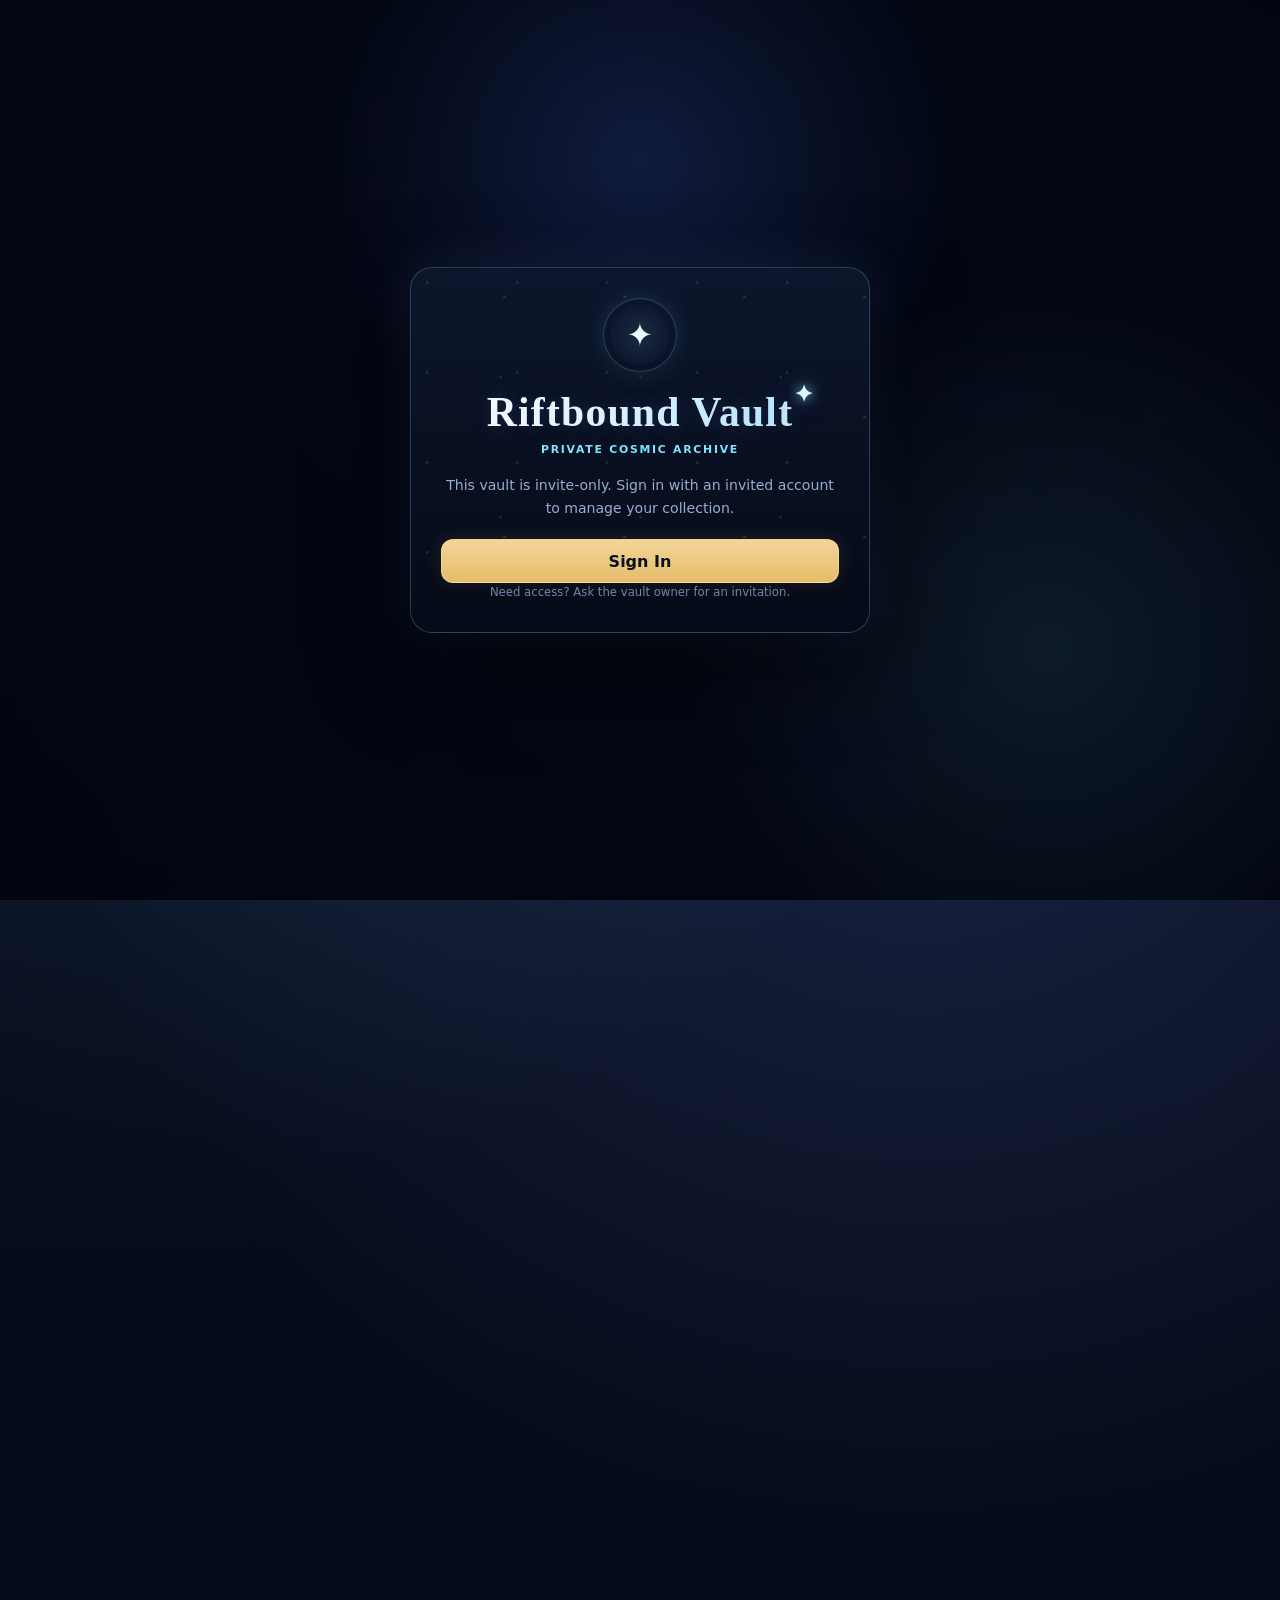
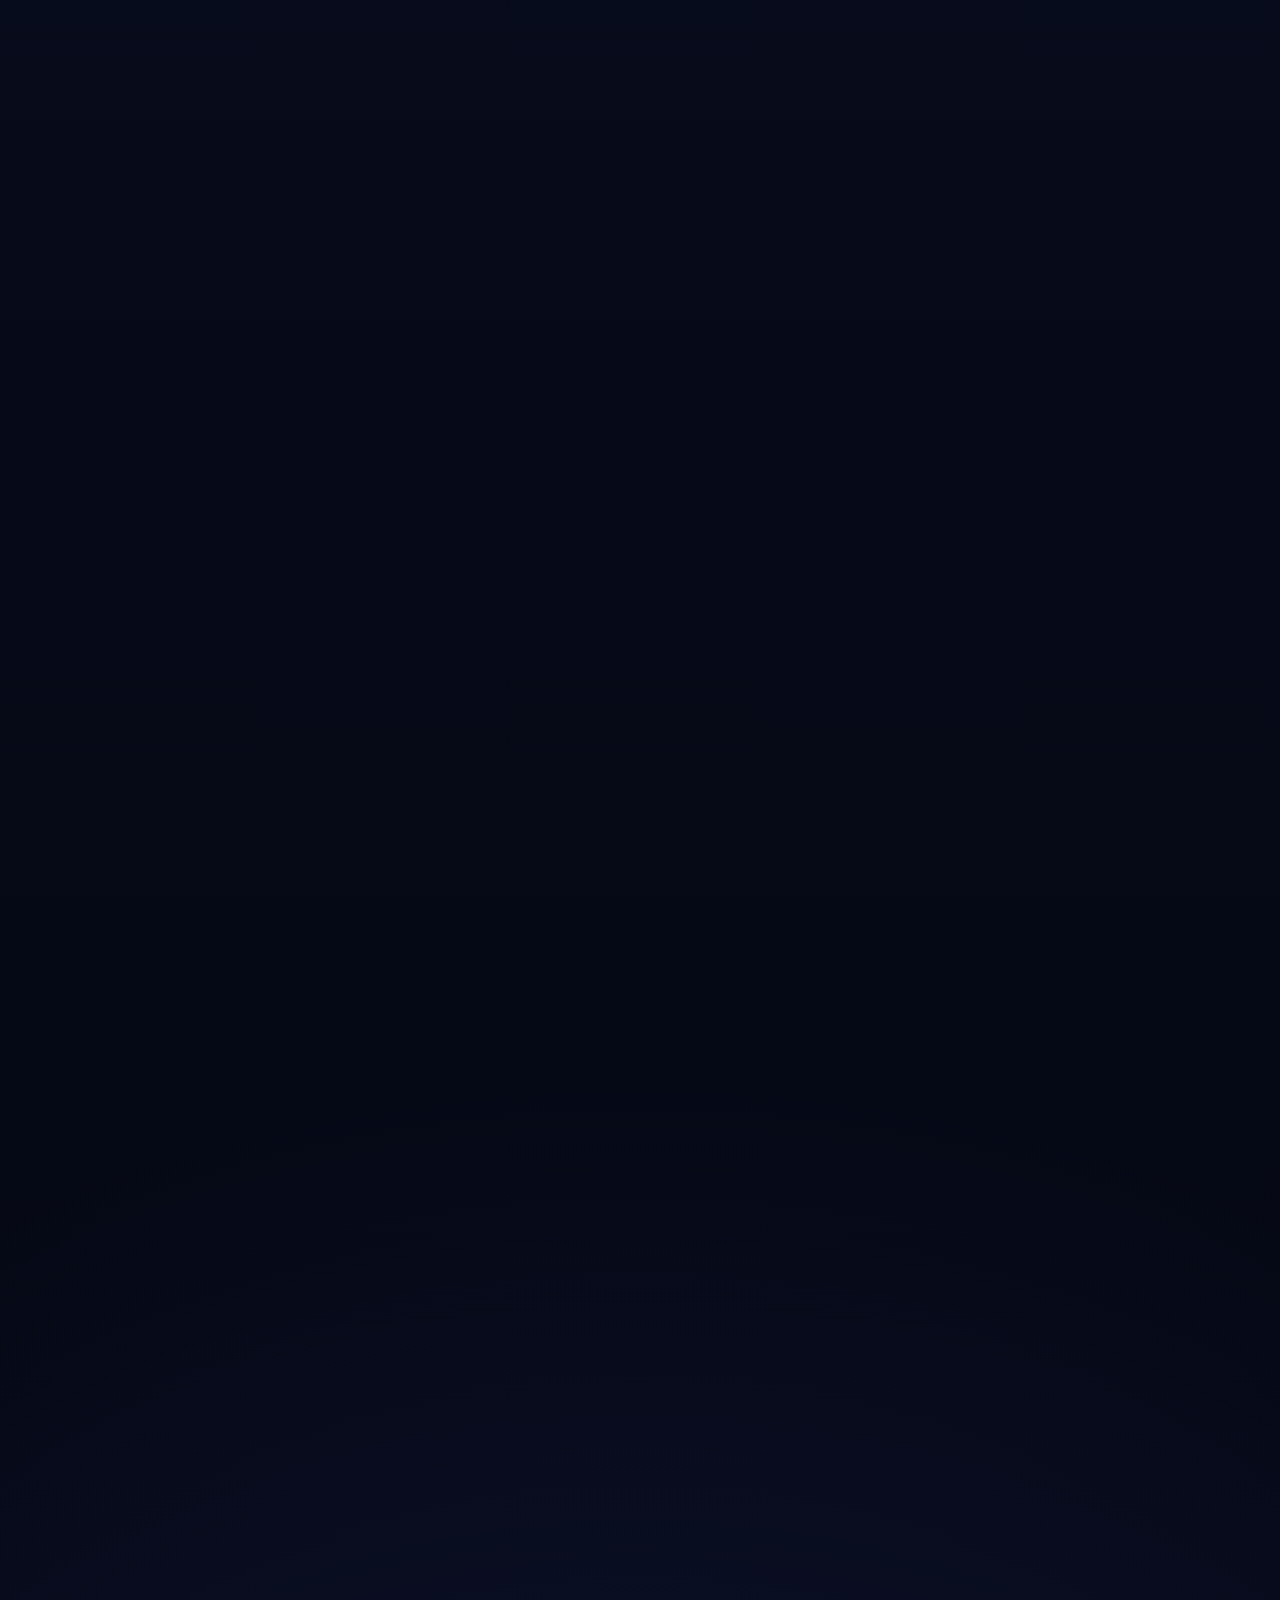
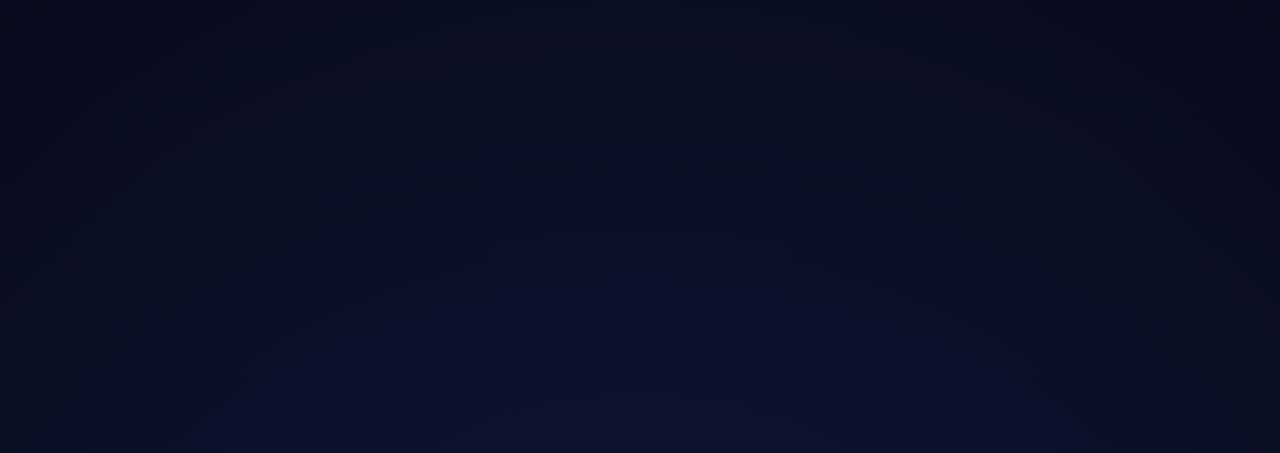
==== commit a92d4375: "Merge cb81c60ff6967f16f62c33ef0e309338e03f52c1 into d4dea0f0e247fc8fe127b8d120c375c585130b43" ====
--- a/index.html
+++ b/index.html
@@ -9,8 +9,8 @@
   <script src="stability-guard.js?v=3"></script>
   <script>
     (()=>{
-      const MARK='riftbound-vault-pwa-retired-v2';
-      try{if(localStorage.getItem(MARK)==='1')return}catch{}
+      const MARK='riftbound-vault-pwa-retired-v1';
+      if(sessionStorage.getItem(MARK))return;
       const scopePath='/riftbound-vault-moo/';
       (async()=>{
         let changed=false;
@@ -35,7 +35,7 @@
             }
           }
         }catch{}
-        try{localStorage.setItem(MARK,'1')}catch{}
+        sessionStorage.setItem(MARK,'1');
         if(changed)location.reload();
       })();
     })();
@@ -46,7 +46,7 @@
   <link rel="stylesheet" href="special-card-support.css?v=2">
   <link rel="stylesheet" href="polish.css?v=asol4">
   <link rel="stylesheet" href="cosmic-cleanup.css?v=cosmic5">
-  <link rel="stylesheet" href="ux.css?v=ux4">
+  <link rel="stylesheet" href="ux.css?v=ux3">
   <link rel="stylesheet" href="vault-features.css?v=core1">
   <link rel="stylesheet" href="invite-lock.css?v=2">
   <link rel="stylesheet" href="spreadsheet-import.css?v=3">
@@ -85,6 +85,6 @@
     </main>
   </div>
   <dialog id="cardDialog" class="modal"></dialog><dialog id="bulkDialog" class="modal"></dialog><dialog id="deckDialog" class="modal"></dialog><dialog id="loanDialog" class="modal"></dialog><dialog id="storageDialog" class="modal"></dialog>
-  <script src="theme-loader.js?v=7"></script><script src="polish.js?v=asol6"></script><script src="ux.js?v=ux3"></script><script src="dashboard-toggles.js?v=3"></script><script src="app.js?v=11"></script><script src="special-card-support.js?v=5"></script><script src="battlefield-ui-fix.js?v=1"></script><script src="app-bridge.js?v=core1"></script><script src="inventory-quantity.js?v=2"></script><script src="deck-viewer.js?v=1"></script><script src="card-image-inspector.js?v=1"></script><script src="storage-customizer.js?v=6"></script><script src="storage-divider-order.js?v=1"></script><script src="auth-session-pref.js?v=2"></script><script src="cloud-sync.js?v=9"></script><script src="auth-hardening.js?v=1"></script><script src="invite-lock.js?v=4"></script><script src="vault-features.js?v=core4"></script><script src="spreadsheet-import.js?v=6"></script><script src="bulk-entry.js?v=1"></script><script src="loan-manager.js?v=1"></script><script src="smart-import-badges.js?v=1"></script><script src="export-enhancer.js?v=2"></script><script src="social-libraries.js?v=10"></script><script src="username-colors.js?v=1"></script><script src="utility-controls.js?v=12"></script><script src="theme-system-v3.js?v=5"></script><script src="profile-switching.js?v=5"></script><script src="friend-library-extras.js?v=7"></script><script src="ipad-scroll-fix.js?v=2"></script><script src="mobile-ui.js?v=8"></script><script src="live-values.js?v=3"></script><script src="manual-scanner.js?v=2"></script><script src="mobile-experience.js?v=2"></script><script src="vault-compare.js?v=2"></script><script src="danger-zone.js?v=1"></script>
+  <script src="theme-loader.js?v=7"></script><script src="polish.js?v=asol6"></script><script src="ux.js?v=ux3"></script><script src="dashboard-toggles.js?v=2"></script><script src="app.js?v=11"></script><script src="special-card-support.js?v=5"></script><script src="battlefield-ui-fix.js?v=1"></script><script src="app-bridge.js?v=core1"></script><script src="inventory-quantity.js?v=2"></script><script src="deck-viewer.js?v=2"></script><script src="card-image-inspector.js?v=1"></script><script src="storage-customizer.js?v=6"></script><script src="storage-divider-order.js?v=1"></script><script src="auth-session-pref.js?v=2"></script><script src="cloud-sync.js?v=10"></script><script src="auth-hardening.js?v=1"></script><script src="invite-lock.js?v=4"></script><script src="vault-features.js?v=core4"></script><script src="spreadsheet-import.js?v=5"></script><script src="bulk-entry.js?v=1"></script><script src="loan-manager.js?v=1"></script><script src="smart-import-badges.js?v=1"></script><script src="export-enhancer.js?v=1"></script><script src="social-libraries.js?v=12"></script><script src="username-colors.js?v=1"></script><script src="utility-controls.js?v=12"></script><script src="theme-system-v3.js?v=5"></script><script src="profile-switching.js?v=5"></script><script src="friend-library-extras.js?v=7"></script><script src="ipad-scroll-fix.js?v=2"></script><script src="mobile-ui.js?v=8"></script><script src="live-values.js?v=2"></script><script src="manual-scanner.js?v=2"></script><script src="mobile-experience.js?v=2"></script><script src="vault-compare.js?v=2"></script><script src="danger-zone.js?v=1"></script>
 </body>
 </html>
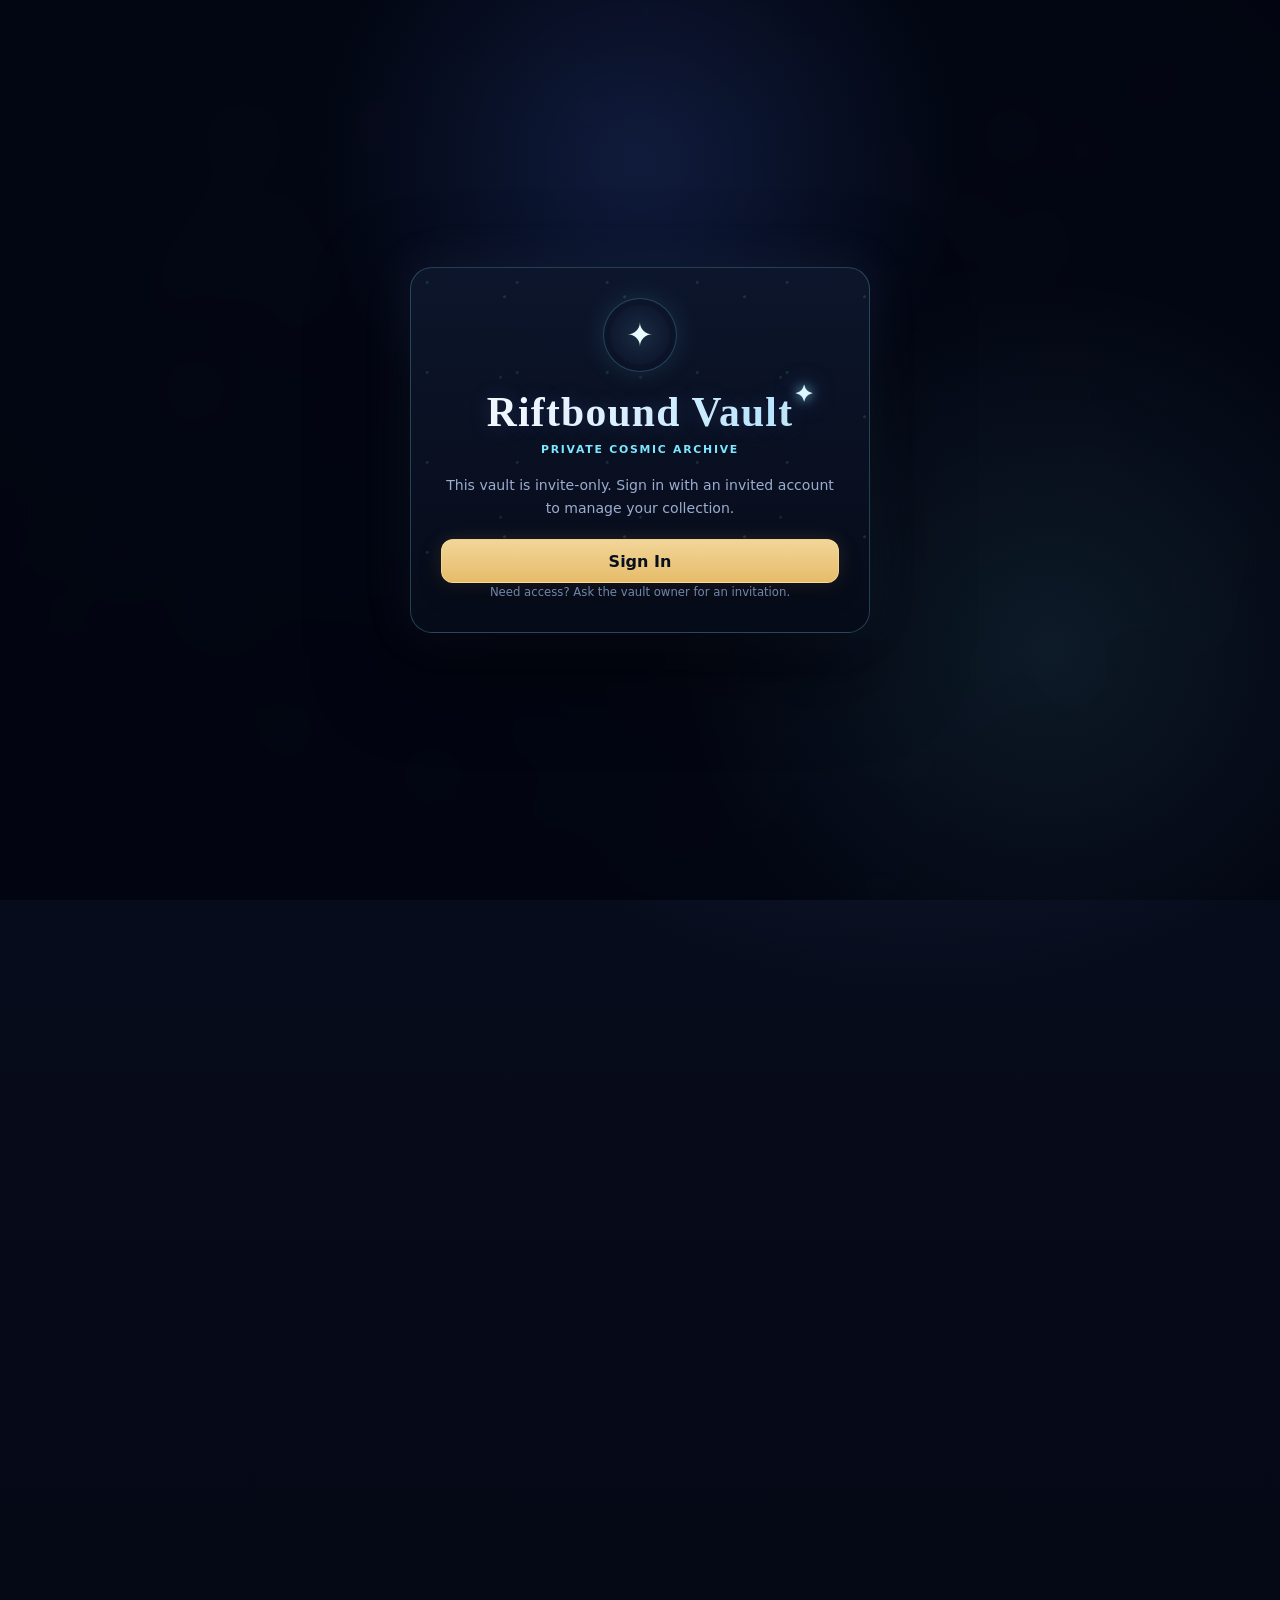
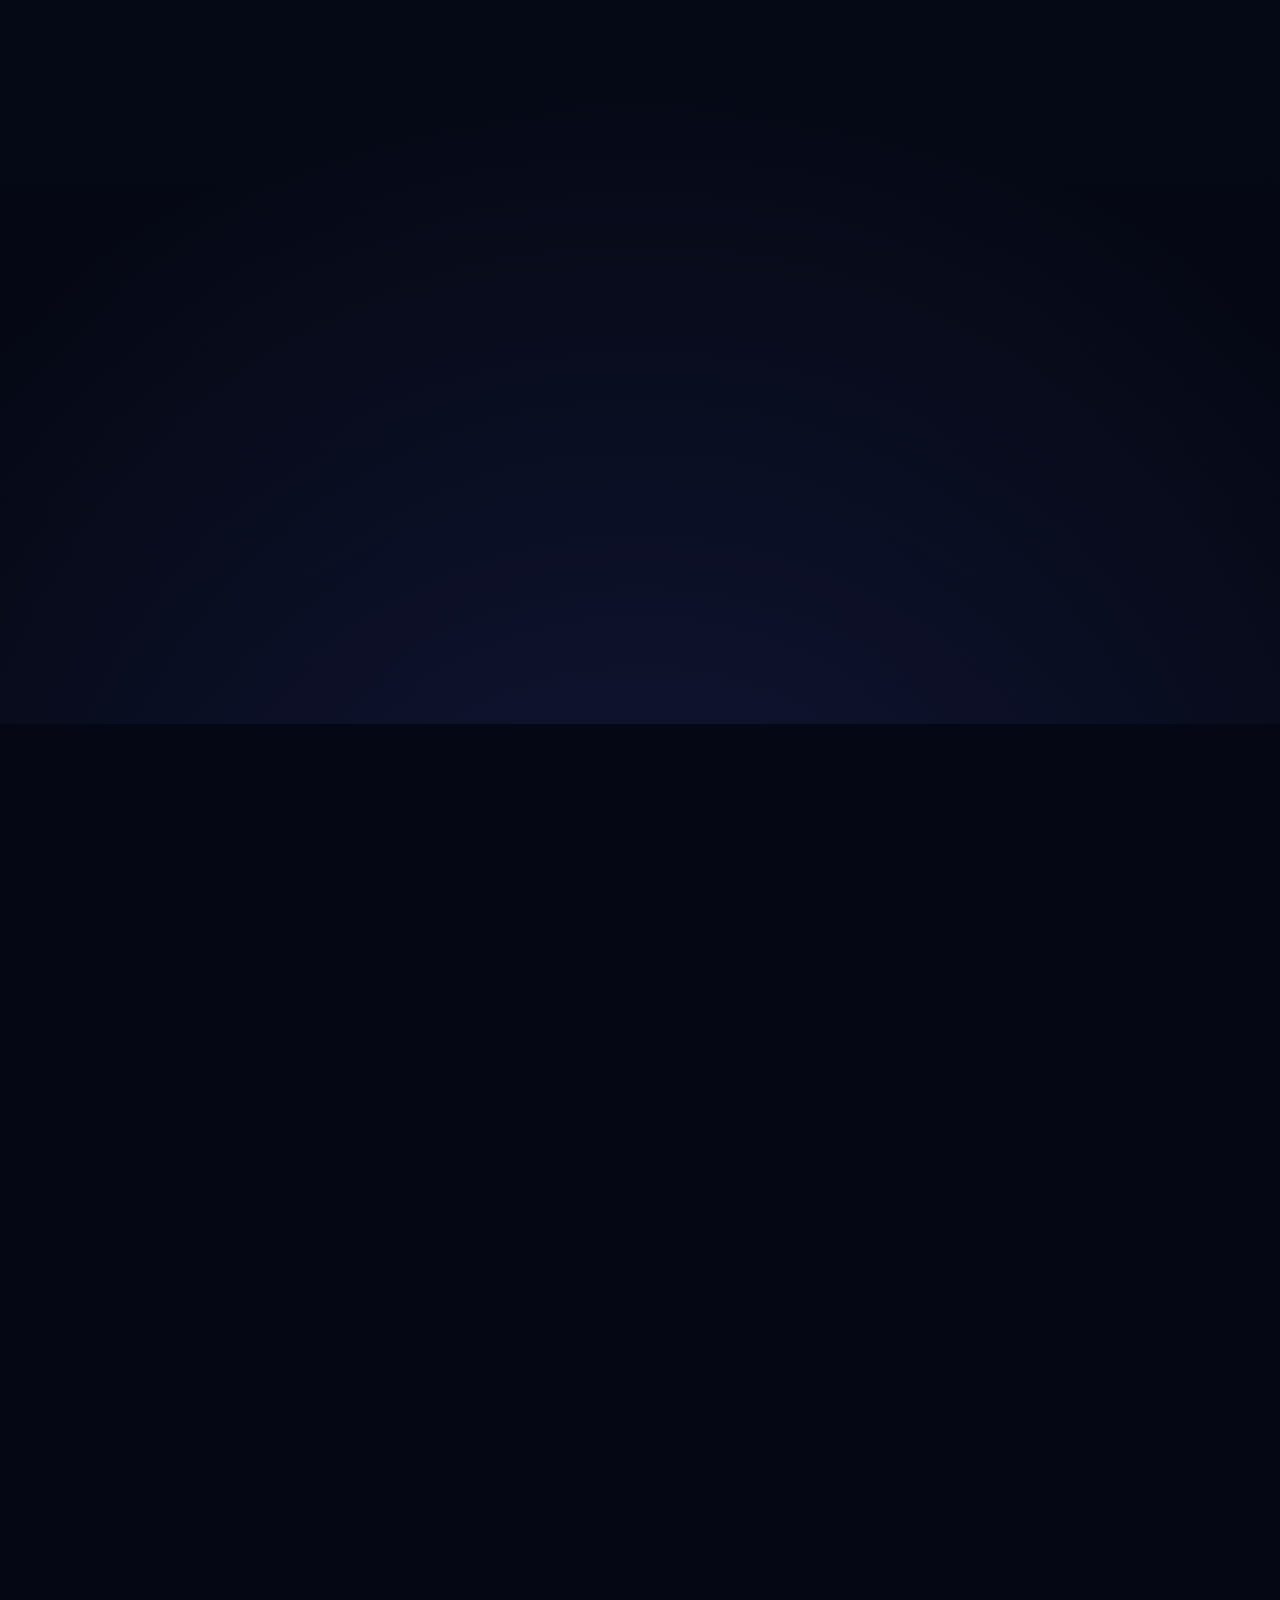
==== commit ce9acbec: "Merge 3033abacc24abf39aa65063a28cc4b18a5e31ad1 into 3313b1c36a3b113e8565e4e1b6d8d567509ea57f" ====
--- a/index.html
+++ b/index.html
@@ -9,8 +9,8 @@
   <script src="stability-guard.js?v=3"></script>
   <script>
     (()=>{
-      const MARK='riftbound-vault-pwa-retired-v1';
-      if(sessionStorage.getItem(MARK))return;
+      const MARK='riftbound-vault-pwa-retired-v2';
+      try{if(localStorage.getItem(MARK)==='1')return}catch{}
       const scopePath='/riftbound-vault-moo/';
       (async()=>{
         let changed=false;
@@ -35,7 +35,7 @@
             }
           }
         }catch{}
-        sessionStorage.setItem(MARK,'1');
+        try{localStorage.setItem(MARK,'1')}catch{}
         if(changed)location.reload();
       })();
     })();
@@ -46,7 +46,7 @@
   <link rel="stylesheet" href="special-card-support.css?v=2">
   <link rel="stylesheet" href="polish.css?v=asol4">
   <link rel="stylesheet" href="cosmic-cleanup.css?v=cosmic5">
-  <link rel="stylesheet" href="ux.css?v=ux3">
+  <link rel="stylesheet" href="ux.css?v=ux4">
   <link rel="stylesheet" href="vault-features.css?v=core1">
   <link rel="stylesheet" href="invite-lock.css?v=2">
   <link rel="stylesheet" href="spreadsheet-import.css?v=3">
@@ -85,6 +85,6 @@
     </main>
   </div>
   <dialog id="cardDialog" class="modal"></dialog><dialog id="bulkDialog" class="modal"></dialog><dialog id="deckDialog" class="modal"></dialog><dialog id="loanDialog" class="modal"></dialog><dialog id="storageDialog" class="modal"></dialog>
-  <script src="theme-loader.js?v=7"></script><script src="polish.js?v=asol6"></script><script src="ux.js?v=ux3"></script><script src="dashboard-toggles.js?v=2"></script><script src="app.js?v=11"></script><script src="special-card-support.js?v=5"></script><script src="battlefield-ui-fix.js?v=1"></script><script src="app-bridge.js?v=core1"></script><script src="inventory-quantity.js?v=2"></script><script src="deck-viewer.js?v=2"></script><script src="card-image-inspector.js?v=1"></script><script src="storage-customizer.js?v=6"></script><script src="storage-divider-order.js?v=1"></script><script src="auth-session-pref.js?v=2"></script><script src="cloud-sync.js?v=10"></script><script src="auth-hardening.js?v=1"></script><script src="invite-lock.js?v=4"></script><script src="vault-features.js?v=core4"></script><script src="spreadsheet-import.js?v=5"></script><script src="bulk-entry.js?v=1"></script><script src="loan-manager.js?v=1"></script><script src="smart-import-badges.js?v=1"></script><script src="export-enhancer.js?v=1"></script><script src="social-libraries.js?v=12"></script><script src="username-colors.js?v=1"></script><script src="utility-controls.js?v=12"></script><script src="theme-system-v3.js?v=5"></script><script src="profile-switching.js?v=5"></script><script src="friend-library-extras.js?v=7"></script><script src="ipad-scroll-fix.js?v=2"></script><script src="mobile-ui.js?v=8"></script><script src="live-values.js?v=2"></script><script src="manual-scanner.js?v=2"></script><script src="mobile-experience.js?v=2"></script><script src="vault-compare.js?v=2"></script><script src="danger-zone.js?v=1"></script>
+  <script src="theme-loader.js?v=7"></script><script src="polish.js?v=asol6"></script><script src="ux.js?v=ux3"></script><script src="dashboard-toggles.js?v=3"></script><script src="app.js?v=11"></script><script src="special-card-support.js?v=5"></script><script src="battlefield-ui-fix.js?v=1"></script><script src="app-bridge.js?v=core1"></script><script src="inventory-quantity.js?v=2"></script><script src="deck-viewer.js?v=1"></script><script src="card-image-inspector.js?v=1"></script><script src="storage-customizer.js?v=6"></script><script src="storage-divider-order.js?v=1"></script><script src="auth-session-pref.js?v=2"></script><script src="cloud-sync.js?v=9"></script><script src="auth-hardening.js?v=1"></script><script src="invite-lock.js?v=4"></script><script src="vault-features.js?v=core4"></script><script src="spreadsheet-import.js?v=6"></script><script src="bulk-entry.js?v=1"></script><script src="loan-manager.js?v=1"></script><script src="smart-import-badges.js?v=1"></script><script src="export-enhancer.js?v=2"></script><script src="social-libraries.js?v=10"></script><script src="username-colors.js?v=1"></script><script src="utility-controls.js?v=12"></script><script src="theme-system-v3.js?v=5"></script><script src="profile-switching.js?v=5"></script><script src="friend-library-extras.js?v=7"></script><script src="ipad-scroll-fix.js?v=2"></script><script src="mobile-ui.js?v=8"></script><script src="live-values.js?v=3"></script><script src="manual-scanner.js?v=2"></script><script src="mobile-experience.js?v=2"></script><script src="vault-compare.js?v=2"></script><script src="danger-zone.js?v=1"></script>
 </body>
 </html>
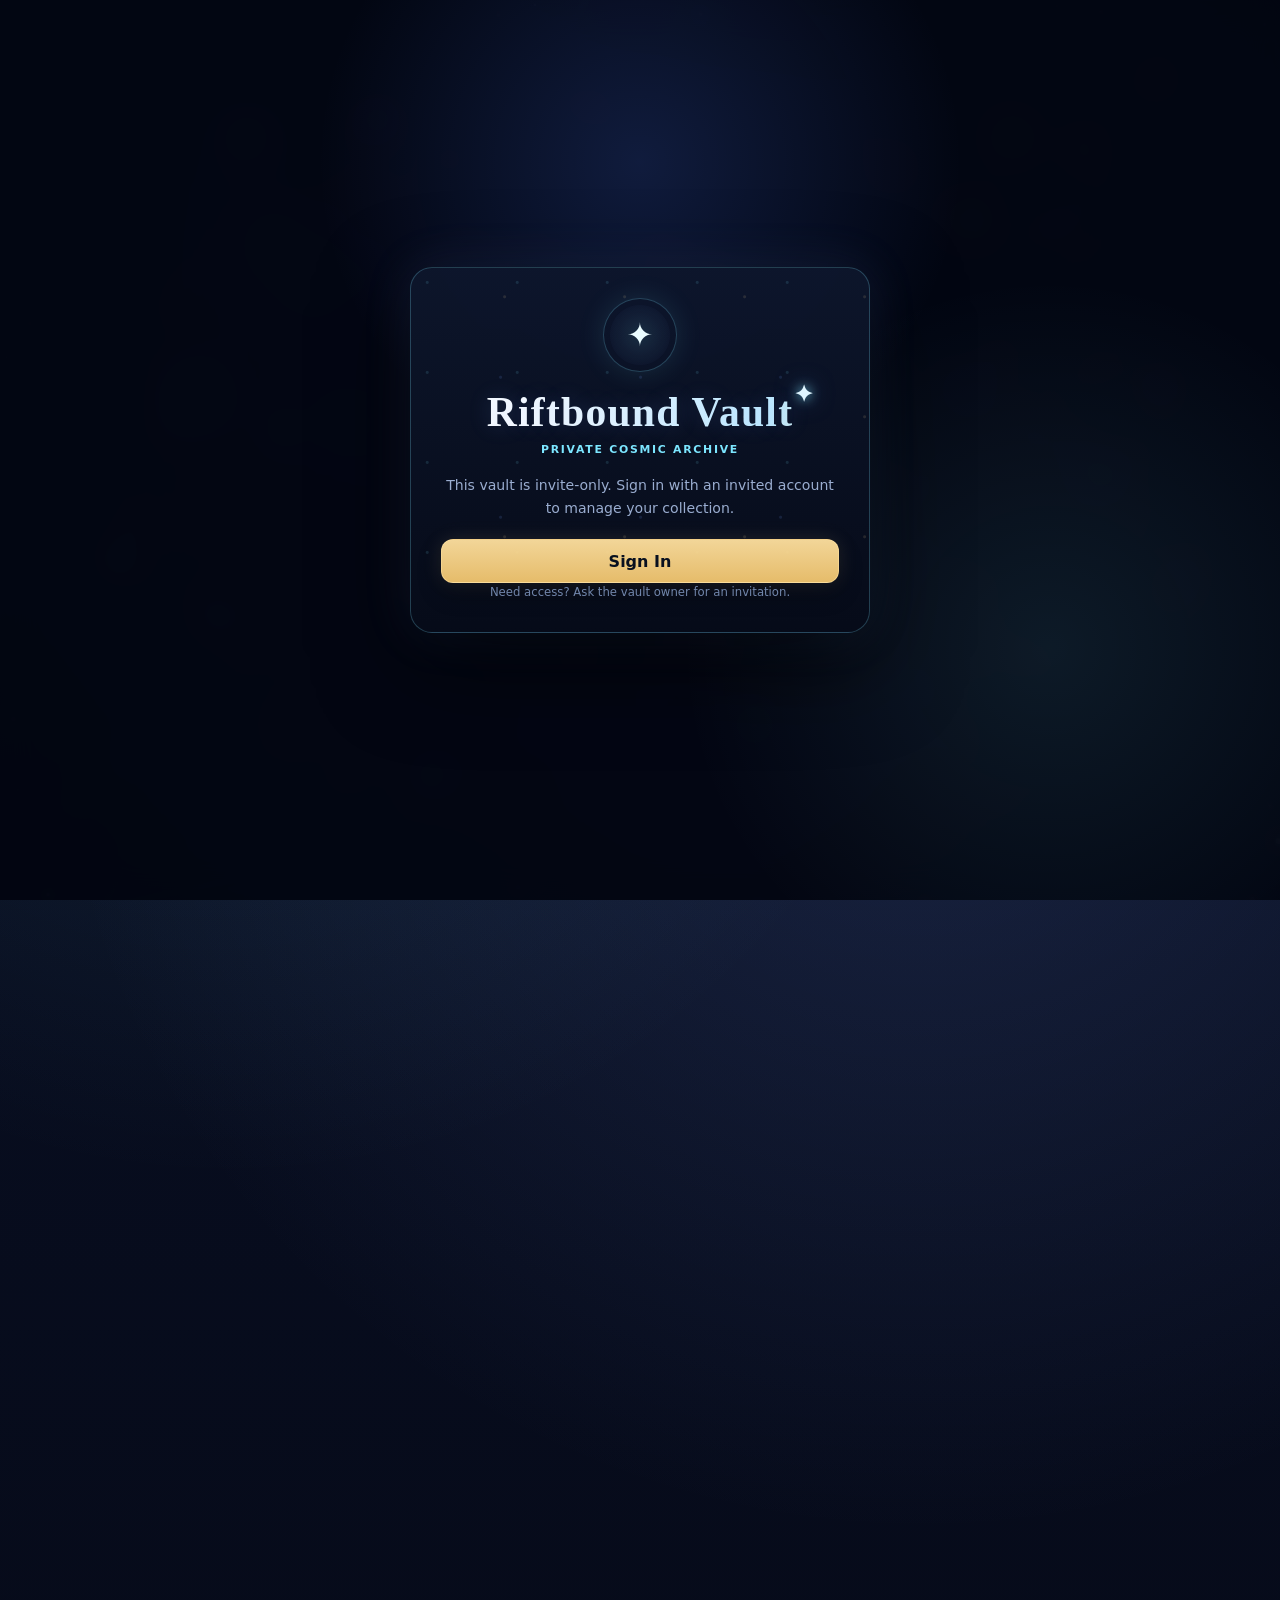
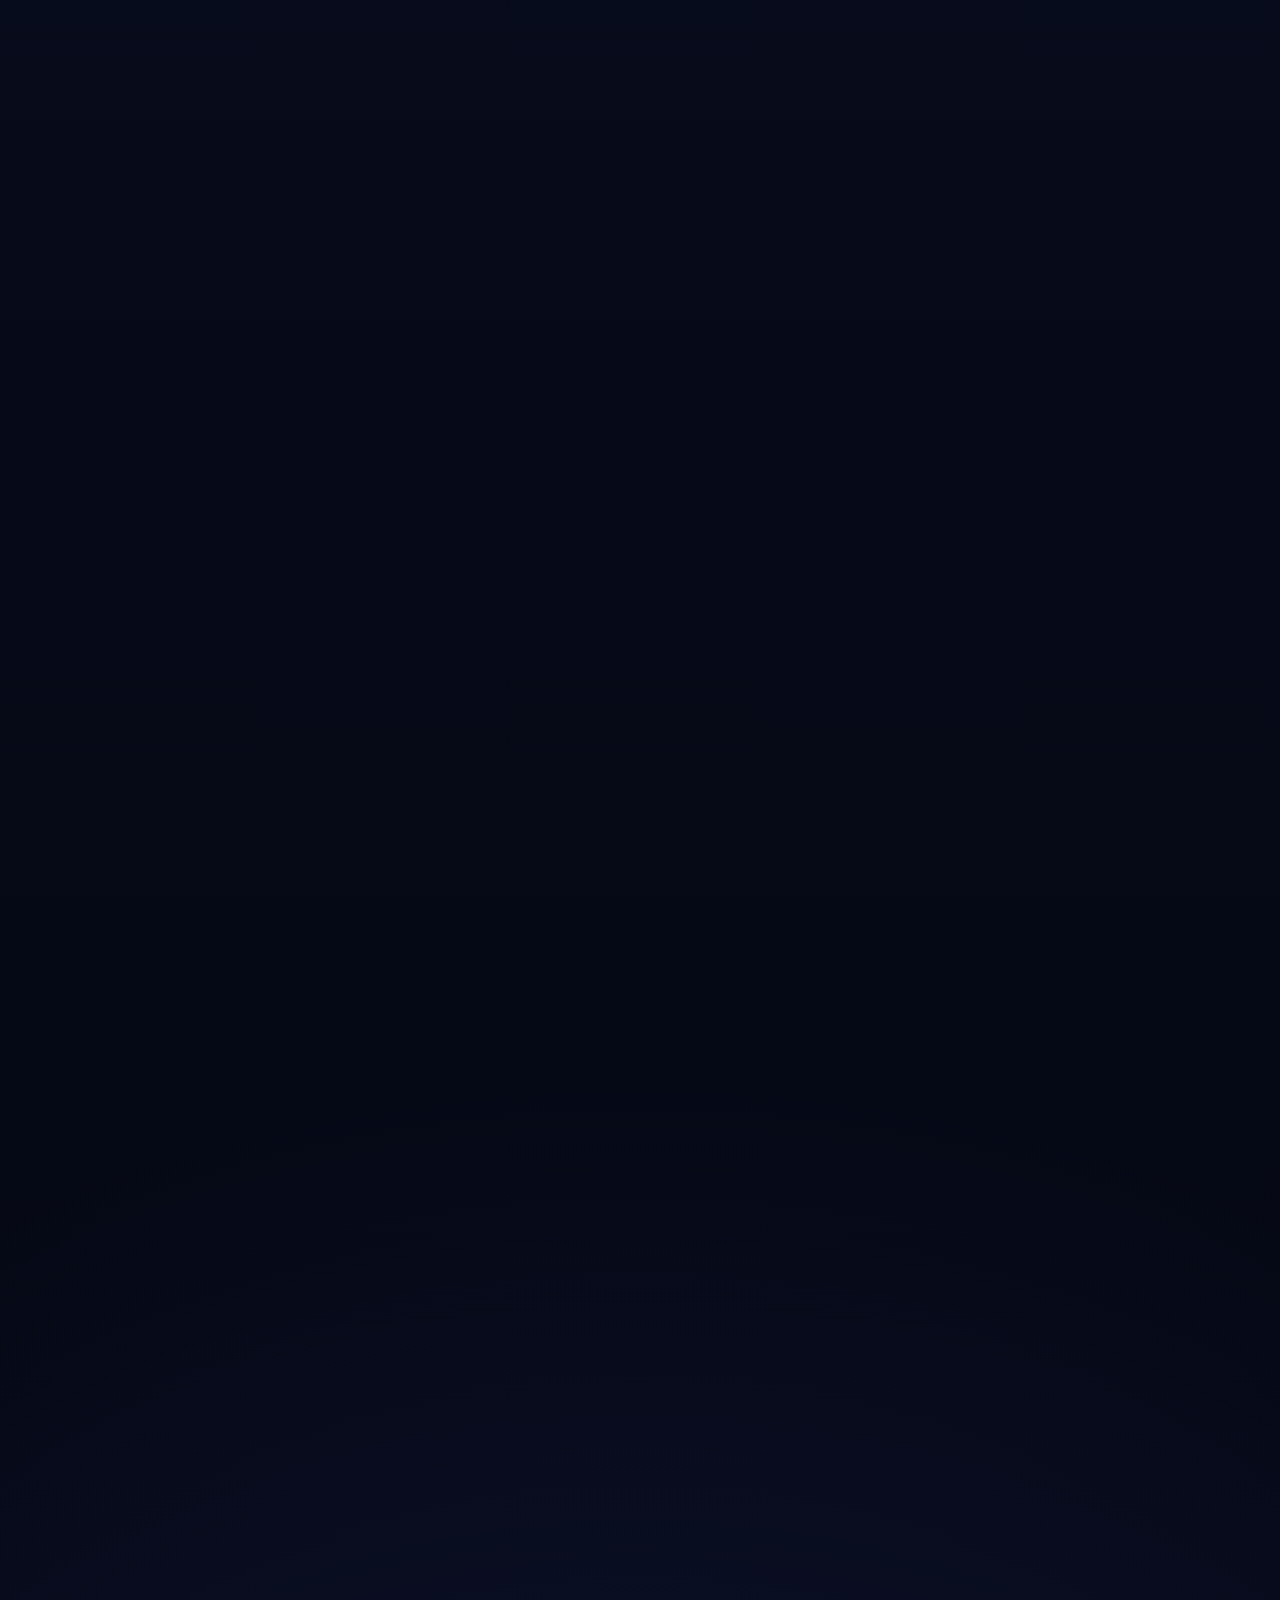
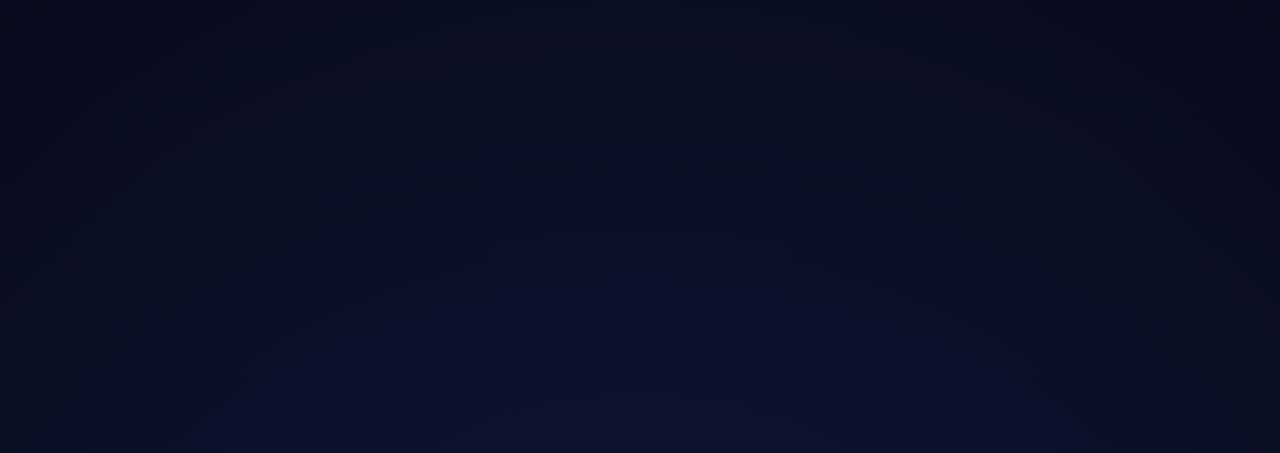
==== commit c32e79e8: "Merge cb81c60ff6967f16f62c33ef0e309338e03f52c1 into 3313b1c36a3b113e8565e4e1b6d8d567509ea57f" ====
--- a/index.html
+++ b/index.html
@@ -9,8 +9,8 @@
   <script src="stability-guard.js?v=3"></script>
   <script>
     (()=>{
-      const MARK='riftbound-vault-pwa-retired-v2';
-      try{if(localStorage.getItem(MARK)==='1')return}catch{}
+      const MARK='riftbound-vault-pwa-retired-v1';
+      if(sessionStorage.getItem(MARK))return;
       const scopePath='/riftbound-vault-moo/';
       (async()=>{
         let changed=false;
@@ -35,7 +35,7 @@
             }
           }
         }catch{}
-        try{localStorage.setItem(MARK,'1')}catch{}
+        sessionStorage.setItem(MARK,'1');
         if(changed)location.reload();
       })();
     })();
@@ -46,7 +46,7 @@
   <link rel="stylesheet" href="special-card-support.css?v=2">
   <link rel="stylesheet" href="polish.css?v=asol4">
   <link rel="stylesheet" href="cosmic-cleanup.css?v=cosmic5">
-  <link rel="stylesheet" href="ux.css?v=ux4">
+  <link rel="stylesheet" href="ux.css?v=ux3">
   <link rel="stylesheet" href="vault-features.css?v=core1">
   <link rel="stylesheet" href="invite-lock.css?v=2">
   <link rel="stylesheet" href="spreadsheet-import.css?v=3">
@@ -85,6 +85,6 @@
     </main>
   </div>
   <dialog id="cardDialog" class="modal"></dialog><dialog id="bulkDialog" class="modal"></dialog><dialog id="deckDialog" class="modal"></dialog><dialog id="loanDialog" class="modal"></dialog><dialog id="storageDialog" class="modal"></dialog>
-  <script src="theme-loader.js?v=7"></script><script src="polish.js?v=asol6"></script><script src="ux.js?v=ux3"></script><script src="dashboard-toggles.js?v=3"></script><script src="app.js?v=11"></script><script src="special-card-support.js?v=5"></script><script src="battlefield-ui-fix.js?v=1"></script><script src="app-bridge.js?v=core1"></script><script src="inventory-quantity.js?v=2"></script><script src="deck-viewer.js?v=1"></script><script src="card-image-inspector.js?v=1"></script><script src="storage-customizer.js?v=6"></script><script src="storage-divider-order.js?v=1"></script><script src="auth-session-pref.js?v=2"></script><script src="cloud-sync.js?v=9"></script><script src="auth-hardening.js?v=1"></script><script src="invite-lock.js?v=4"></script><script src="vault-features.js?v=core4"></script><script src="spreadsheet-import.js?v=6"></script><script src="bulk-entry.js?v=1"></script><script src="loan-manager.js?v=1"></script><script src="smart-import-badges.js?v=1"></script><script src="export-enhancer.js?v=2"></script><script src="social-libraries.js?v=10"></script><script src="username-colors.js?v=1"></script><script src="utility-controls.js?v=12"></script><script src="theme-system-v3.js?v=5"></script><script src="profile-switching.js?v=5"></script><script src="friend-library-extras.js?v=7"></script><script src="ipad-scroll-fix.js?v=2"></script><script src="mobile-ui.js?v=8"></script><script src="live-values.js?v=3"></script><script src="manual-scanner.js?v=2"></script><script src="mobile-experience.js?v=2"></script><script src="vault-compare.js?v=2"></script><script src="danger-zone.js?v=1"></script>
+  <script src="theme-loader.js?v=7"></script><script src="polish.js?v=asol6"></script><script src="ux.js?v=ux3"></script><script src="dashboard-toggles.js?v=2"></script><script src="app.js?v=11"></script><script src="special-card-support.js?v=5"></script><script src="battlefield-ui-fix.js?v=1"></script><script src="app-bridge.js?v=core1"></script><script src="inventory-quantity.js?v=2"></script><script src="deck-viewer.js?v=2"></script><script src="card-image-inspector.js?v=1"></script><script src="storage-customizer.js?v=6"></script><script src="storage-divider-order.js?v=1"></script><script src="auth-session-pref.js?v=2"></script><script src="cloud-sync.js?v=10"></script><script src="auth-hardening.js?v=1"></script><script src="invite-lock.js?v=4"></script><script src="vault-features.js?v=core4"></script><script src="spreadsheet-import.js?v=5"></script><script src="bulk-entry.js?v=1"></script><script src="loan-manager.js?v=1"></script><script src="smart-import-badges.js?v=1"></script><script src="export-enhancer.js?v=1"></script><script src="social-libraries.js?v=12"></script><script src="username-colors.js?v=1"></script><script src="utility-controls.js?v=12"></script><script src="theme-system-v3.js?v=5"></script><script src="profile-switching.js?v=5"></script><script src="friend-library-extras.js?v=7"></script><script src="ipad-scroll-fix.js?v=2"></script><script src="mobile-ui.js?v=8"></script><script src="live-values.js?v=2"></script><script src="manual-scanner.js?v=2"></script><script src="mobile-experience.js?v=2"></script><script src="vault-compare.js?v=2"></script><script src="danger-zone.js?v=1"></script>
 </body>
 </html>
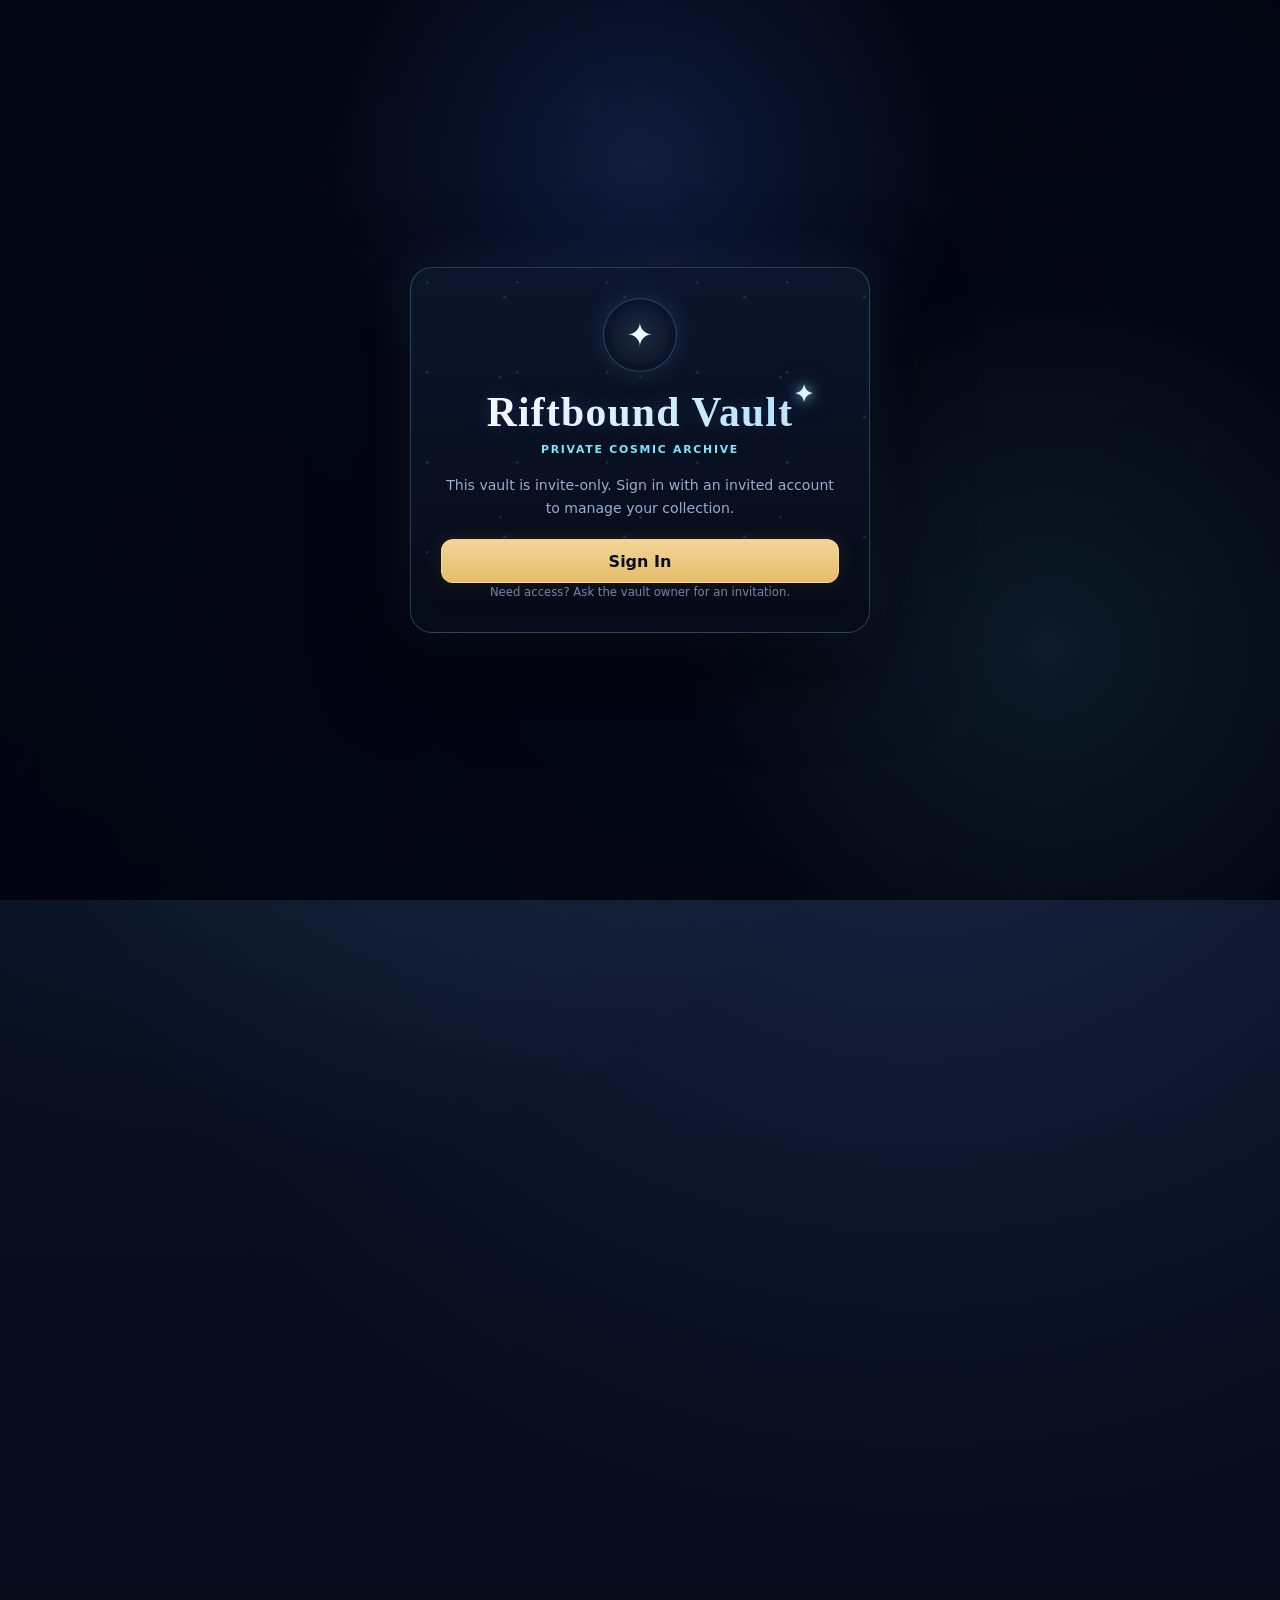
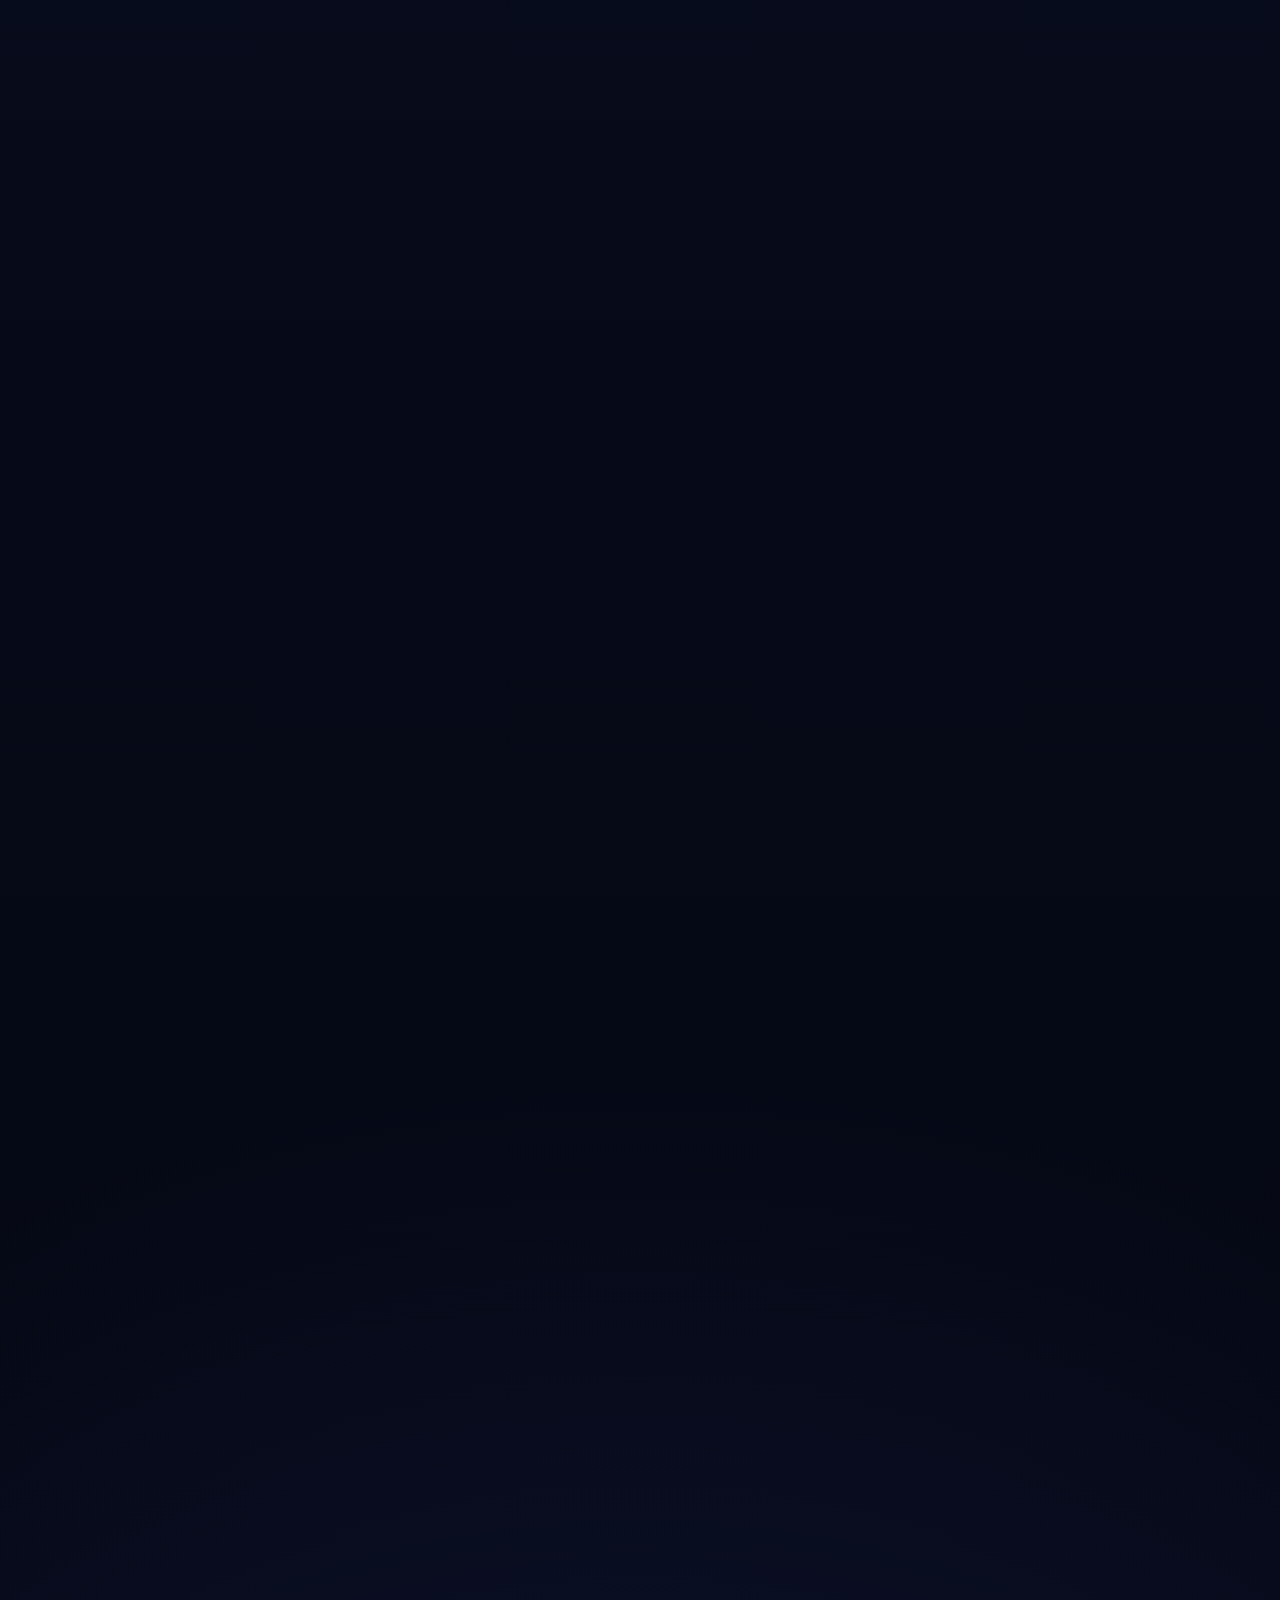
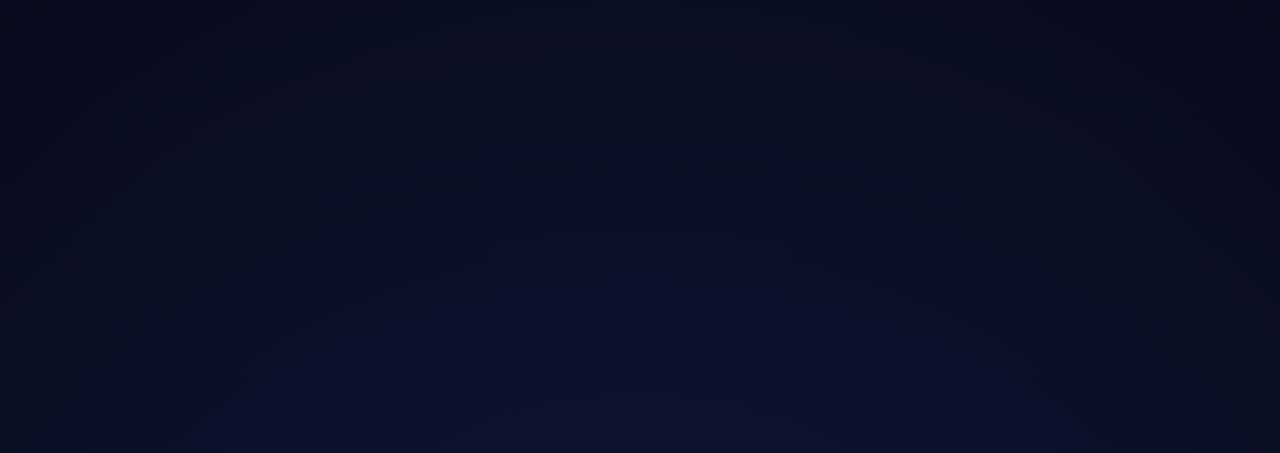
==== commit 4ab015a1: "Merge 3033abacc24abf39aa65063a28cc4b18a5e31ad1 into e2da203d53873505be104e94b3a209bc976f8235" ====
--- a/index.html
+++ b/index.html
@@ -9,8 +9,8 @@
   <script src="stability-guard.js?v=3"></script>
   <script>
     (()=>{
-      const MARK='riftbound-vault-pwa-retired-v1';
-      if(sessionStorage.getItem(MARK))return;
+      const MARK='riftbound-vault-pwa-retired-v2';
+      try{if(localStorage.getItem(MARK)==='1')return}catch{}
       const scopePath='/riftbound-vault-moo/';
       (async()=>{
         let changed=false;
@@ -35,7 +35,7 @@
             }
           }
         }catch{}
-        sessionStorage.setItem(MARK,'1');
+        try{localStorage.setItem(MARK,'1')}catch{}
         if(changed)location.reload();
       })();
     })();
@@ -46,7 +46,7 @@
   <link rel="stylesheet" href="special-card-support.css?v=2">
   <link rel="stylesheet" href="polish.css?v=asol4">
   <link rel="stylesheet" href="cosmic-cleanup.css?v=cosmic5">
-  <link rel="stylesheet" href="ux.css?v=ux3">
+  <link rel="stylesheet" href="ux.css?v=ux4">
   <link rel="stylesheet" href="vault-features.css?v=core1">
   <link rel="stylesheet" href="invite-lock.css?v=2">
   <link rel="stylesheet" href="spreadsheet-import.css?v=3">
@@ -85,6 +85,6 @@
     </main>
   </div>
   <dialog id="cardDialog" class="modal"></dialog><dialog id="bulkDialog" class="modal"></dialog><dialog id="deckDialog" class="modal"></dialog><dialog id="loanDialog" class="modal"></dialog><dialog id="storageDialog" class="modal"></dialog>
-  <script src="theme-loader.js?v=7"></script><script src="polish.js?v=asol6"></script><script src="ux.js?v=ux3"></script><script src="dashboard-toggles.js?v=2"></script><script src="app.js?v=11"></script><script src="special-card-support.js?v=5"></script><script src="battlefield-ui-fix.js?v=1"></script><script src="app-bridge.js?v=core1"></script><script src="inventory-quantity.js?v=2"></script><script src="deck-viewer.js?v=2"></script><script src="card-image-inspector.js?v=1"></script><script src="storage-customizer.js?v=6"></script><script src="storage-divider-order.js?v=1"></script><script src="auth-session-pref.js?v=2"></script><script src="cloud-sync.js?v=10"></script><script src="auth-hardening.js?v=1"></script><script src="invite-lock.js?v=4"></script><script src="vault-features.js?v=core4"></script><script src="spreadsheet-import.js?v=5"></script><script src="bulk-entry.js?v=1"></script><script src="loan-manager.js?v=1"></script><script src="smart-import-badges.js?v=1"></script><script src="export-enhancer.js?v=1"></script><script src="social-libraries.js?v=12"></script><script src="username-colors.js?v=1"></script><script src="utility-controls.js?v=12"></script><script src="theme-system-v3.js?v=5"></script><script src="profile-switching.js?v=5"></script><script src="friend-library-extras.js?v=7"></script><script src="ipad-scroll-fix.js?v=2"></script><script src="mobile-ui.js?v=8"></script><script src="live-values.js?v=2"></script><script src="manual-scanner.js?v=2"></script><script src="mobile-experience.js?v=2"></script><script src="vault-compare.js?v=2"></script><script src="danger-zone.js?v=1"></script>
+  <script src="theme-loader.js?v=7"></script><script src="polish.js?v=asol6"></script><script src="ux.js?v=ux3"></script><script src="dashboard-toggles.js?v=3"></script><script src="app.js?v=11"></script><script src="special-card-support.js?v=5"></script><script src="battlefield-ui-fix.js?v=1"></script><script src="app-bridge.js?v=core1"></script><script src="inventory-quantity.js?v=2"></script><script src="deck-viewer.js?v=1"></script><script src="card-image-inspector.js?v=1"></script><script src="storage-customizer.js?v=6"></script><script src="storage-divider-order.js?v=1"></script><script src="auth-session-pref.js?v=2"></script><script src="cloud-sync.js?v=9"></script><script src="auth-hardening.js?v=1"></script><script src="invite-lock.js?v=4"></script><script src="vault-features.js?v=core4"></script><script src="spreadsheet-import.js?v=6"></script><script src="bulk-entry.js?v=1"></script><script src="loan-manager.js?v=1"></script><script src="smart-import-badges.js?v=1"></script><script src="export-enhancer.js?v=2"></script><script src="social-libraries.js?v=10"></script><script src="username-colors.js?v=1"></script><script src="utility-controls.js?v=12"></script><script src="theme-system-v3.js?v=5"></script><script src="profile-switching.js?v=5"></script><script src="friend-library-extras.js?v=7"></script><script src="ipad-scroll-fix.js?v=2"></script><script src="mobile-ui.js?v=8"></script><script src="live-values.js?v=3"></script><script src="manual-scanner.js?v=2"></script><script src="mobile-experience.js?v=2"></script><script src="vault-compare.js?v=2"></script><script src="danger-zone.js?v=1"></script>
 </body>
 </html>
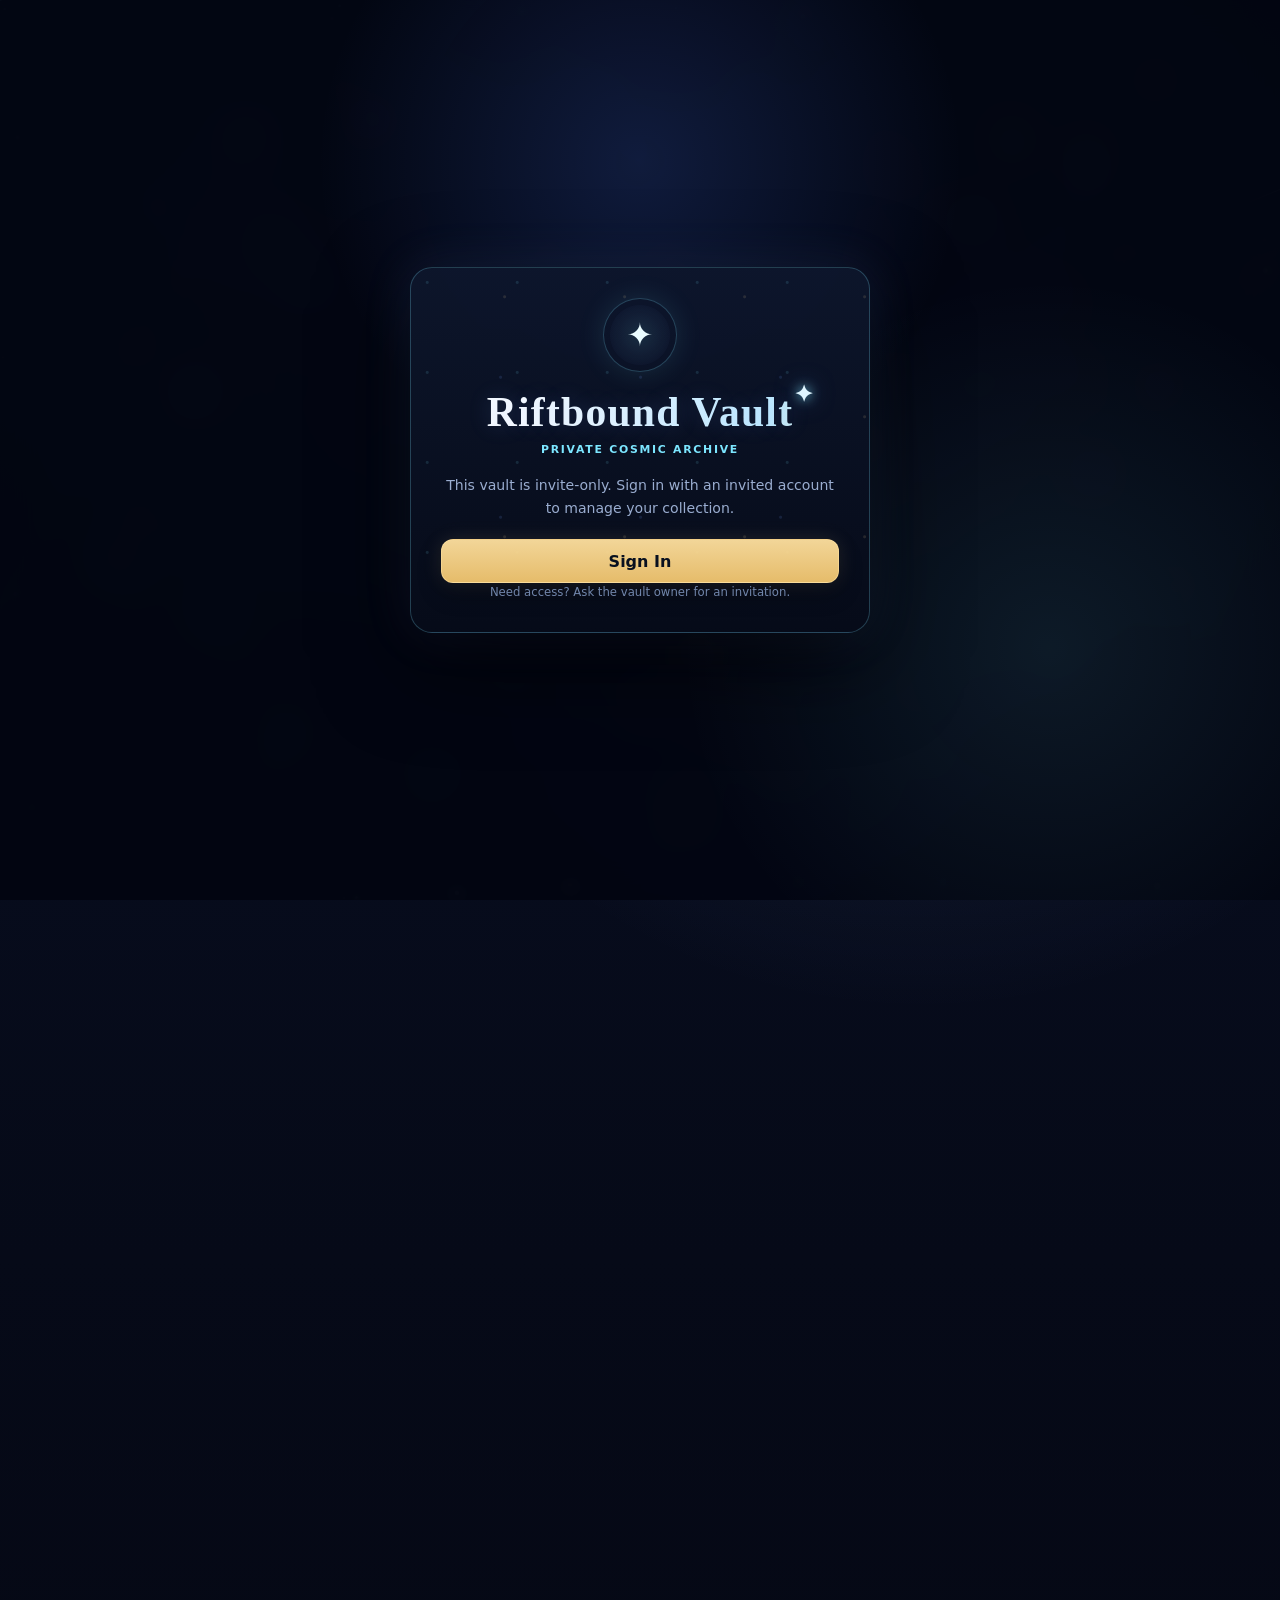
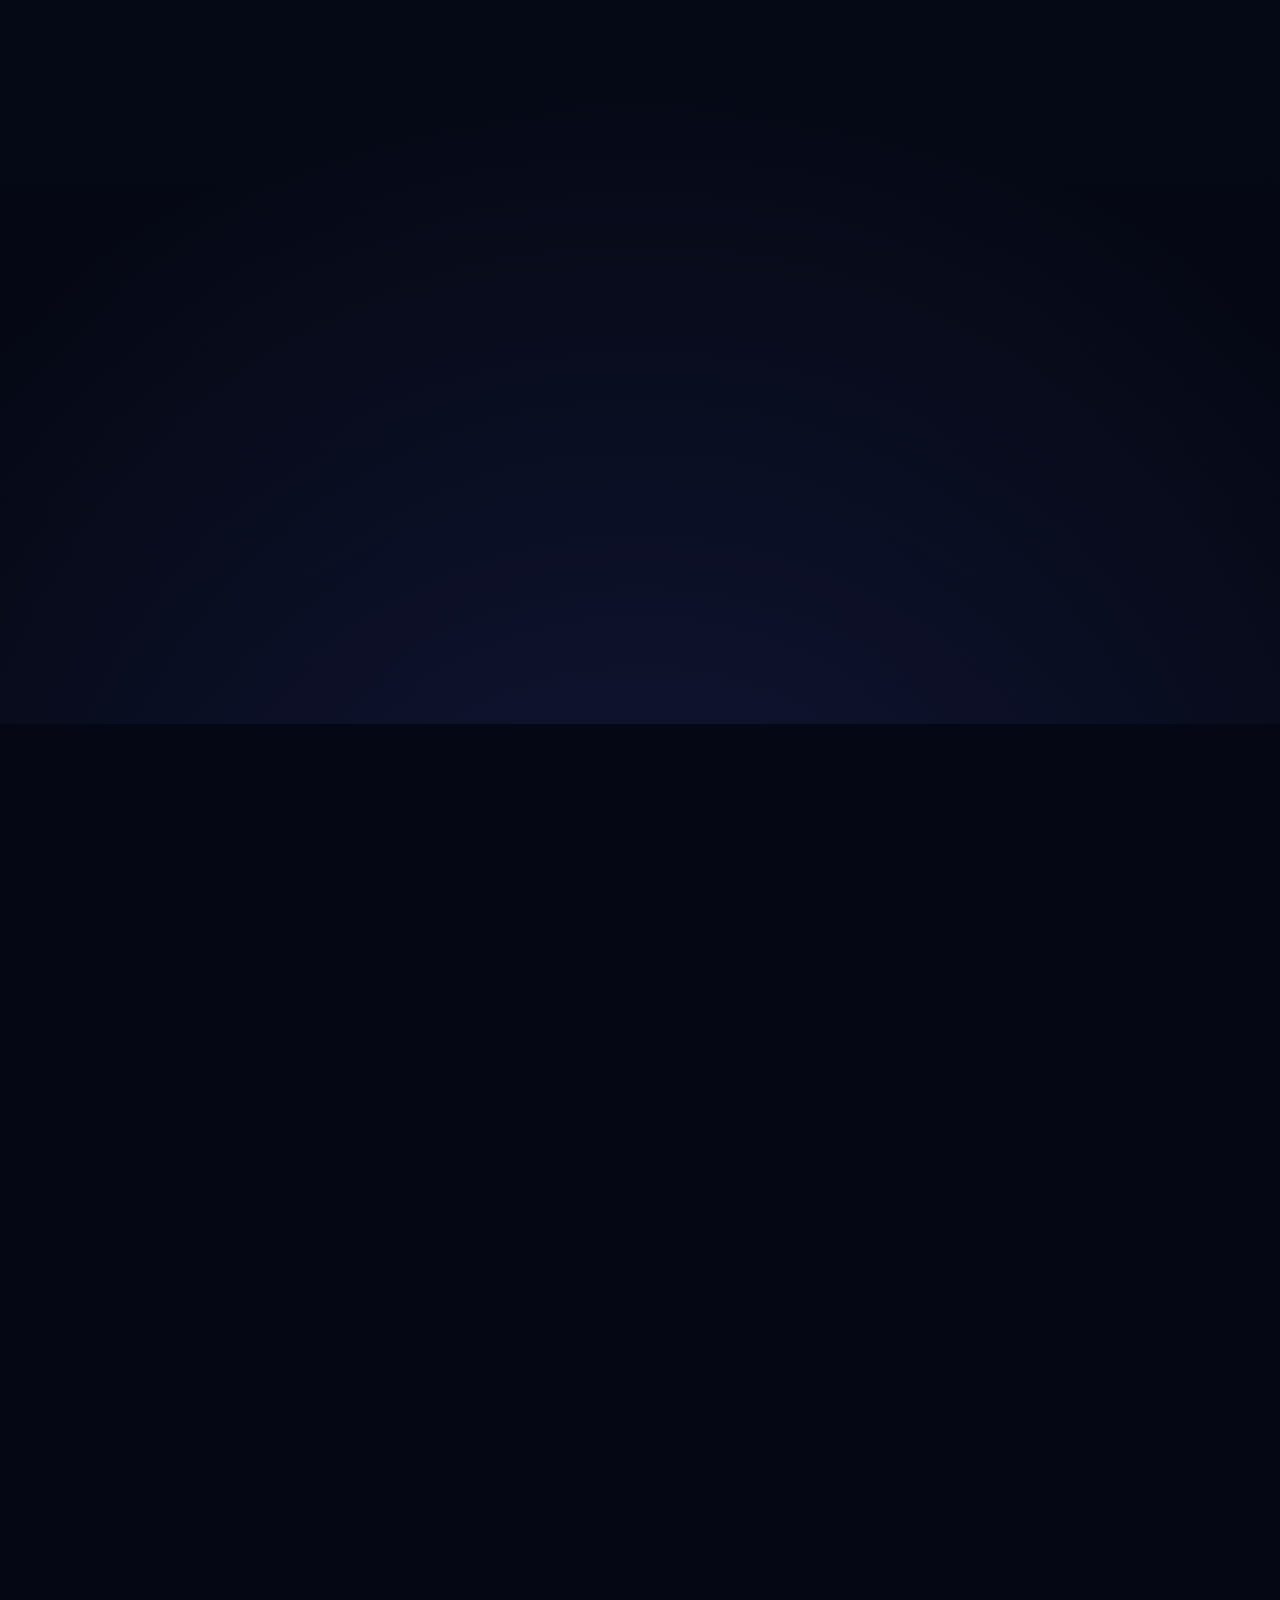
==== commit 154a0500: "Merge cb81c60ff6967f16f62c33ef0e309338e03f52c1 into 796d1cce7d03512736394891ea0620a8736a142f" ====
--- a/index.html
+++ b/index.html
@@ -9,8 +9,8 @@
   <script src="stability-guard.js?v=3"></script>
   <script>
     (()=>{
-      const MARK='riftbound-vault-pwa-retired-v2';
-      try{if(localStorage.getItem(MARK)==='1')return}catch{}
+      const MARK='riftbound-vault-pwa-retired-v1';
+      if(sessionStorage.getItem(MARK))return;
       const scopePath='/riftbound-vault-moo/';
       (async()=>{
         let changed=false;
@@ -35,7 +35,7 @@
             }
           }
         }catch{}
-        try{localStorage.setItem(MARK,'1')}catch{}
+        sessionStorage.setItem(MARK,'1');
         if(changed)location.reload();
       })();
     })();
@@ -46,7 +46,7 @@
   <link rel="stylesheet" href="special-card-support.css?v=2">
   <link rel="stylesheet" href="polish.css?v=asol4">
   <link rel="stylesheet" href="cosmic-cleanup.css?v=cosmic5">
-  <link rel="stylesheet" href="ux.css?v=ux4">
+  <link rel="stylesheet" href="ux.css?v=ux3">
   <link rel="stylesheet" href="vault-features.css?v=core1">
   <link rel="stylesheet" href="invite-lock.css?v=2">
   <link rel="stylesheet" href="spreadsheet-import.css?v=3">
@@ -85,6 +85,6 @@
     </main>
   </div>
   <dialog id="cardDialog" class="modal"></dialog><dialog id="bulkDialog" class="modal"></dialog><dialog id="deckDialog" class="modal"></dialog><dialog id="loanDialog" class="modal"></dialog><dialog id="storageDialog" class="modal"></dialog>
-  <script src="theme-loader.js?v=7"></script><script src="polish.js?v=asol6"></script><script src="ux.js?v=ux3"></script><script src="dashboard-toggles.js?v=3"></script><script src="app.js?v=11"></script><script src="special-card-support.js?v=5"></script><script src="battlefield-ui-fix.js?v=1"></script><script src="app-bridge.js?v=core1"></script><script src="inventory-quantity.js?v=2"></script><script src="deck-viewer.js?v=1"></script><script src="card-image-inspector.js?v=1"></script><script src="storage-customizer.js?v=6"></script><script src="storage-divider-order.js?v=1"></script><script src="auth-session-pref.js?v=2"></script><script src="cloud-sync.js?v=9"></script><script src="auth-hardening.js?v=1"></script><script src="invite-lock.js?v=4"></script><script src="vault-features.js?v=core4"></script><script src="spreadsheet-import.js?v=6"></script><script src="bulk-entry.js?v=1"></script><script src="loan-manager.js?v=1"></script><script src="smart-import-badges.js?v=1"></script><script src="export-enhancer.js?v=2"></script><script src="social-libraries.js?v=10"></script><script src="username-colors.js?v=1"></script><script src="utility-controls.js?v=12"></script><script src="theme-system-v3.js?v=5"></script><script src="profile-switching.js?v=5"></script><script src="friend-library-extras.js?v=7"></script><script src="ipad-scroll-fix.js?v=2"></script><script src="mobile-ui.js?v=8"></script><script src="live-values.js?v=3"></script><script src="manual-scanner.js?v=2"></script><script src="mobile-experience.js?v=2"></script><script src="vault-compare.js?v=2"></script><script src="danger-zone.js?v=1"></script>
+  <script src="theme-loader.js?v=7"></script><script src="polish.js?v=asol6"></script><script src="ux.js?v=ux3"></script><script src="dashboard-toggles.js?v=2"></script><script src="app.js?v=11"></script><script src="special-card-support.js?v=5"></script><script src="battlefield-ui-fix.js?v=1"></script><script src="app-bridge.js?v=core1"></script><script src="inventory-quantity.js?v=2"></script><script src="deck-viewer.js?v=2"></script><script src="card-image-inspector.js?v=1"></script><script src="storage-customizer.js?v=6"></script><script src="storage-divider-order.js?v=1"></script><script src="auth-session-pref.js?v=2"></script><script src="cloud-sync.js?v=10"></script><script src="auth-hardening.js?v=1"></script><script src="invite-lock.js?v=4"></script><script src="vault-features.js?v=core4"></script><script src="spreadsheet-import.js?v=5"></script><script src="bulk-entry.js?v=1"></script><script src="loan-manager.js?v=1"></script><script src="smart-import-badges.js?v=1"></script><script src="export-enhancer.js?v=1"></script><script src="social-libraries.js?v=12"></script><script src="username-colors.js?v=1"></script><script src="utility-controls.js?v=12"></script><script src="theme-system-v3.js?v=5"></script><script src="profile-switching.js?v=5"></script><script src="friend-library-extras.js?v=7"></script><script src="ipad-scroll-fix.js?v=2"></script><script src="mobile-ui.js?v=8"></script><script src="live-values.js?v=2"></script><script src="manual-scanner.js?v=2"></script><script src="mobile-experience.js?v=2"></script><script src="vault-compare.js?v=2"></script><script src="danger-zone.js?v=1"></script>
 </body>
 </html>
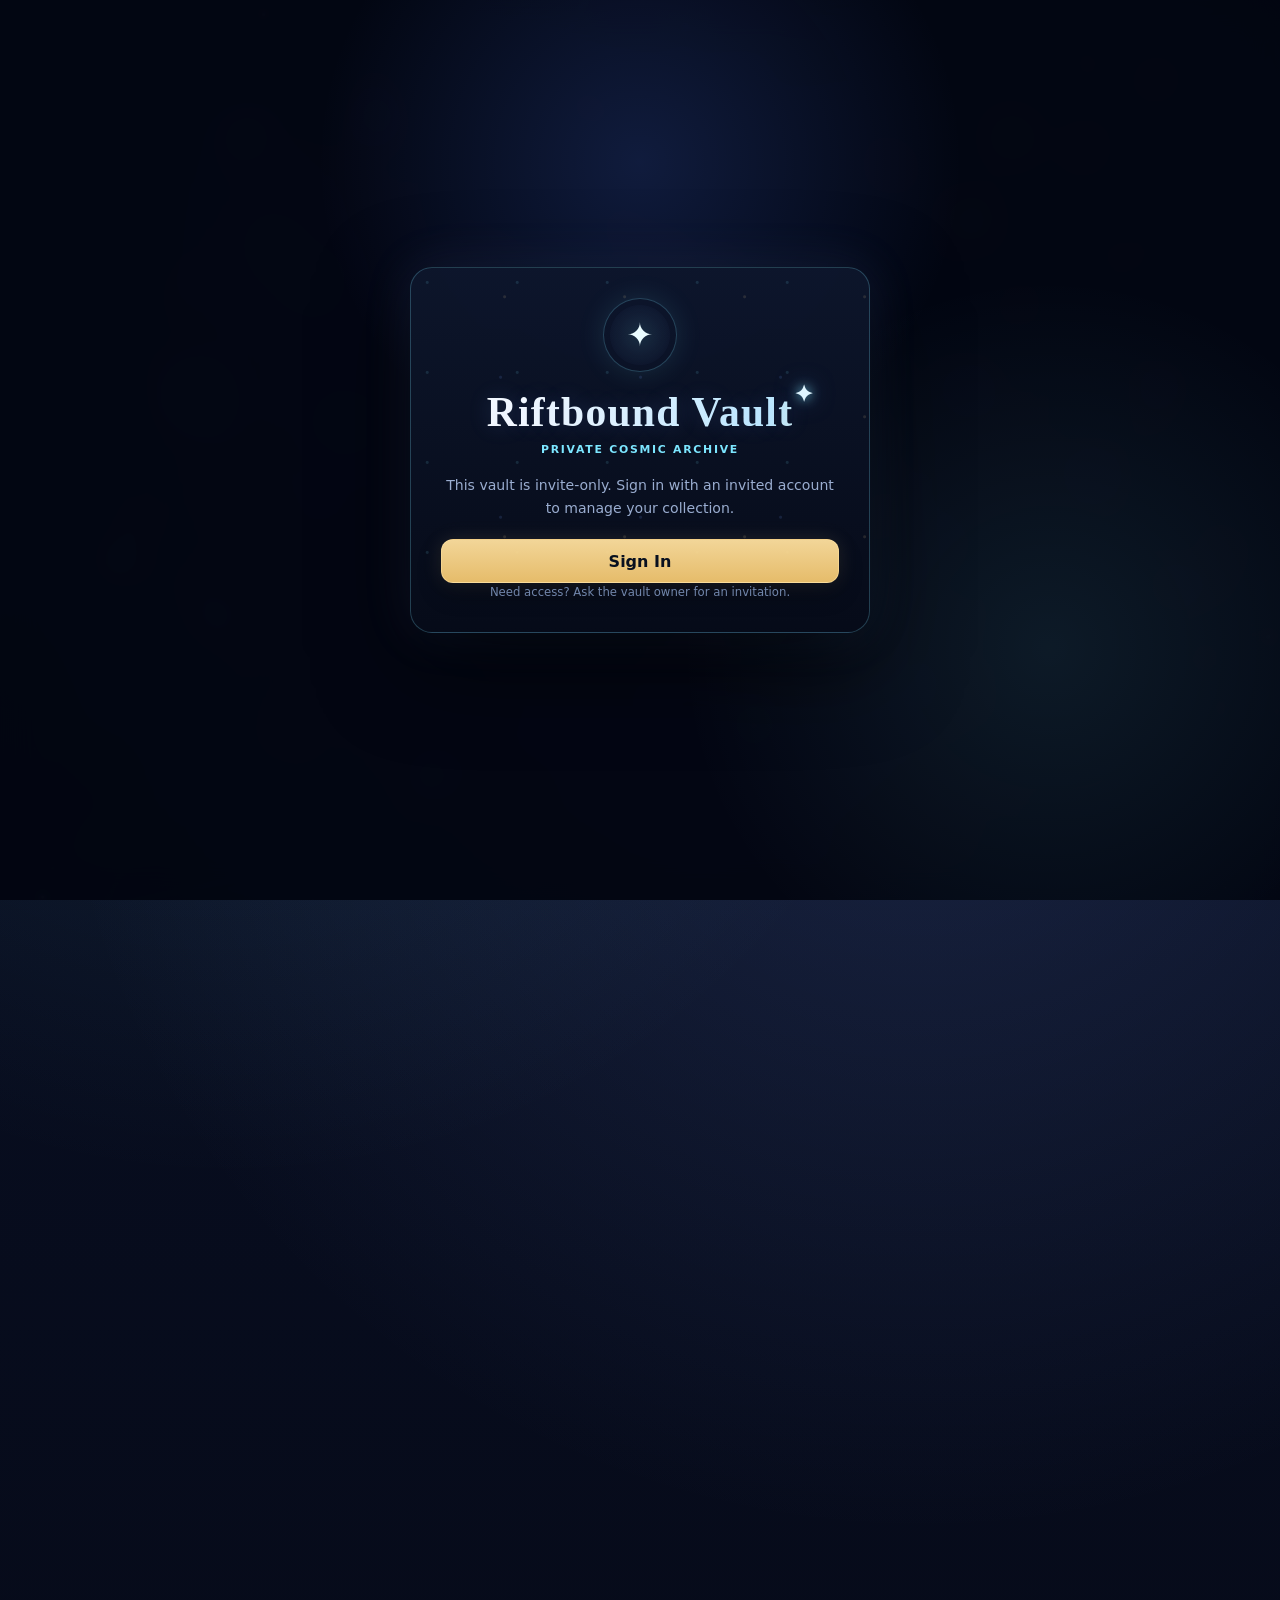
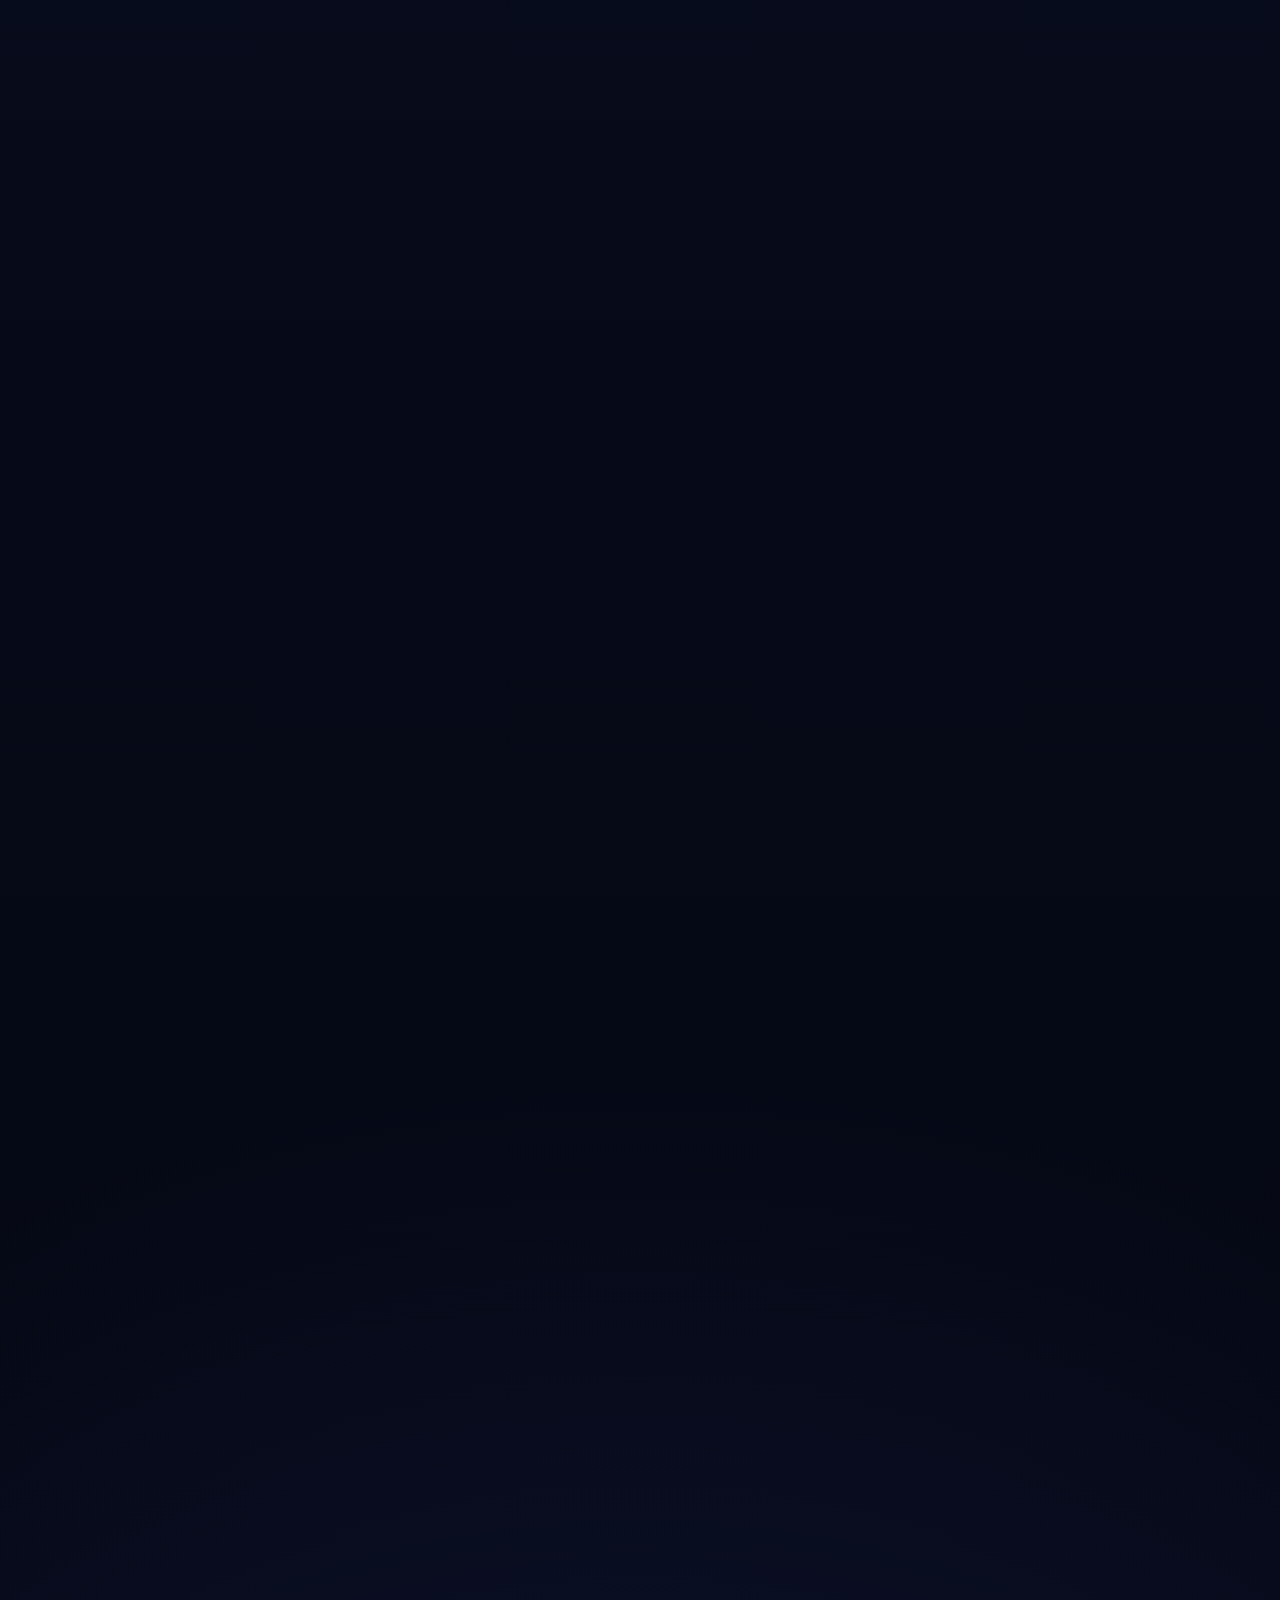
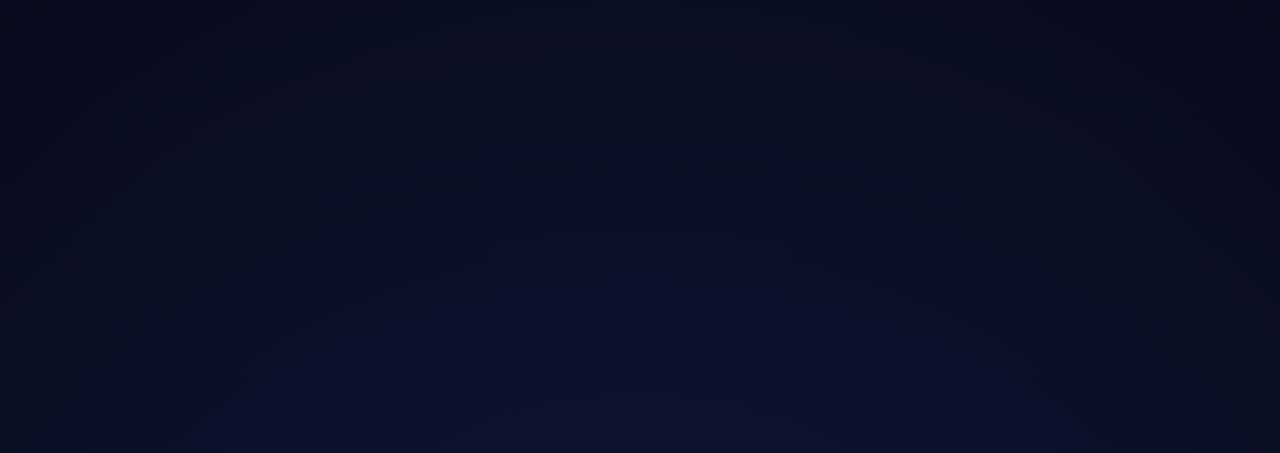
==== commit e9998c11: "Merge 3033abacc24abf39aa65063a28cc4b18a5e31ad1 into 623a761b8243b4b50bc75537e58b022b4d0f8fb2" ====
--- a/index.html
+++ b/index.html
@@ -9,8 +9,8 @@
   <script src="stability-guard.js?v=3"></script>
   <script>
     (()=>{
-      const MARK='riftbound-vault-pwa-retired-v1';
-      if(sessionStorage.getItem(MARK))return;
+      const MARK='riftbound-vault-pwa-retired-v2';
+      try{if(localStorage.getItem(MARK)==='1')return}catch{}
       const scopePath='/riftbound-vault-moo/';
       (async()=>{
         let changed=false;
@@ -35,7 +35,7 @@
             }
           }
         }catch{}
-        sessionStorage.setItem(MARK,'1');
+        try{localStorage.setItem(MARK,'1')}catch{}
         if(changed)location.reload();
       })();
     })();
@@ -46,7 +46,7 @@
   <link rel="stylesheet" href="special-card-support.css?v=2">
   <link rel="stylesheet" href="polish.css?v=asol4">
   <link rel="stylesheet" href="cosmic-cleanup.css?v=cosmic5">
-  <link rel="stylesheet" href="ux.css?v=ux3">
+  <link rel="stylesheet" href="ux.css?v=ux4">
   <link rel="stylesheet" href="vault-features.css?v=core1">
   <link rel="stylesheet" href="invite-lock.css?v=2">
   <link rel="stylesheet" href="spreadsheet-import.css?v=3">
@@ -85,6 +85,6 @@
     </main>
   </div>
   <dialog id="cardDialog" class="modal"></dialog><dialog id="bulkDialog" class="modal"></dialog><dialog id="deckDialog" class="modal"></dialog><dialog id="loanDialog" class="modal"></dialog><dialog id="storageDialog" class="modal"></dialog>
-  <script src="theme-loader.js?v=7"></script><script src="polish.js?v=asol6"></script><script src="ux.js?v=ux3"></script><script src="dashboard-toggles.js?v=2"></script><script src="app.js?v=11"></script><script src="special-card-support.js?v=5"></script><script src="battlefield-ui-fix.js?v=1"></script><script src="app-bridge.js?v=core1"></script><script src="inventory-quantity.js?v=2"></script><script src="deck-viewer.js?v=2"></script><script src="card-image-inspector.js?v=1"></script><script src="storage-customizer.js?v=6"></script><script src="storage-divider-order.js?v=1"></script><script src="auth-session-pref.js?v=2"></script><script src="cloud-sync.js?v=10"></script><script src="auth-hardening.js?v=1"></script><script src="invite-lock.js?v=4"></script><script src="vault-features.js?v=core4"></script><script src="spreadsheet-import.js?v=5"></script><script src="bulk-entry.js?v=1"></script><script src="loan-manager.js?v=1"></script><script src="smart-import-badges.js?v=1"></script><script src="export-enhancer.js?v=1"></script><script src="social-libraries.js?v=12"></script><script src="username-colors.js?v=1"></script><script src="utility-controls.js?v=12"></script><script src="theme-system-v3.js?v=5"></script><script src="profile-switching.js?v=5"></script><script src="friend-library-extras.js?v=7"></script><script src="ipad-scroll-fix.js?v=2"></script><script src="mobile-ui.js?v=8"></script><script src="live-values.js?v=2"></script><script src="manual-scanner.js?v=2"></script><script src="mobile-experience.js?v=2"></script><script src="vault-compare.js?v=2"></script><script src="danger-zone.js?v=1"></script>
+  <script src="theme-loader.js?v=7"></script><script src="polish.js?v=asol6"></script><script src="ux.js?v=ux3"></script><script src="dashboard-toggles.js?v=3"></script><script src="app.js?v=11"></script><script src="special-card-support.js?v=5"></script><script src="battlefield-ui-fix.js?v=1"></script><script src="app-bridge.js?v=core1"></script><script src="inventory-quantity.js?v=2"></script><script src="deck-viewer.js?v=1"></script><script src="card-image-inspector.js?v=1"></script><script src="storage-customizer.js?v=6"></script><script src="storage-divider-order.js?v=1"></script><script src="auth-session-pref.js?v=2"></script><script src="cloud-sync.js?v=9"></script><script src="auth-hardening.js?v=1"></script><script src="invite-lock.js?v=4"></script><script src="vault-features.js?v=core4"></script><script src="spreadsheet-import.js?v=6"></script><script src="bulk-entry.js?v=1"></script><script src="loan-manager.js?v=1"></script><script src="smart-import-badges.js?v=1"></script><script src="export-enhancer.js?v=2"></script><script src="social-libraries.js?v=10"></script><script src="username-colors.js?v=1"></script><script src="utility-controls.js?v=12"></script><script src="theme-system-v3.js?v=5"></script><script src="profile-switching.js?v=5"></script><script src="friend-library-extras.js?v=7"></script><script src="ipad-scroll-fix.js?v=2"></script><script src="mobile-ui.js?v=8"></script><script src="live-values.js?v=3"></script><script src="manual-scanner.js?v=2"></script><script src="mobile-experience.js?v=2"></script><script src="vault-compare.js?v=2"></script><script src="danger-zone.js?v=1"></script>
 </body>
 </html>
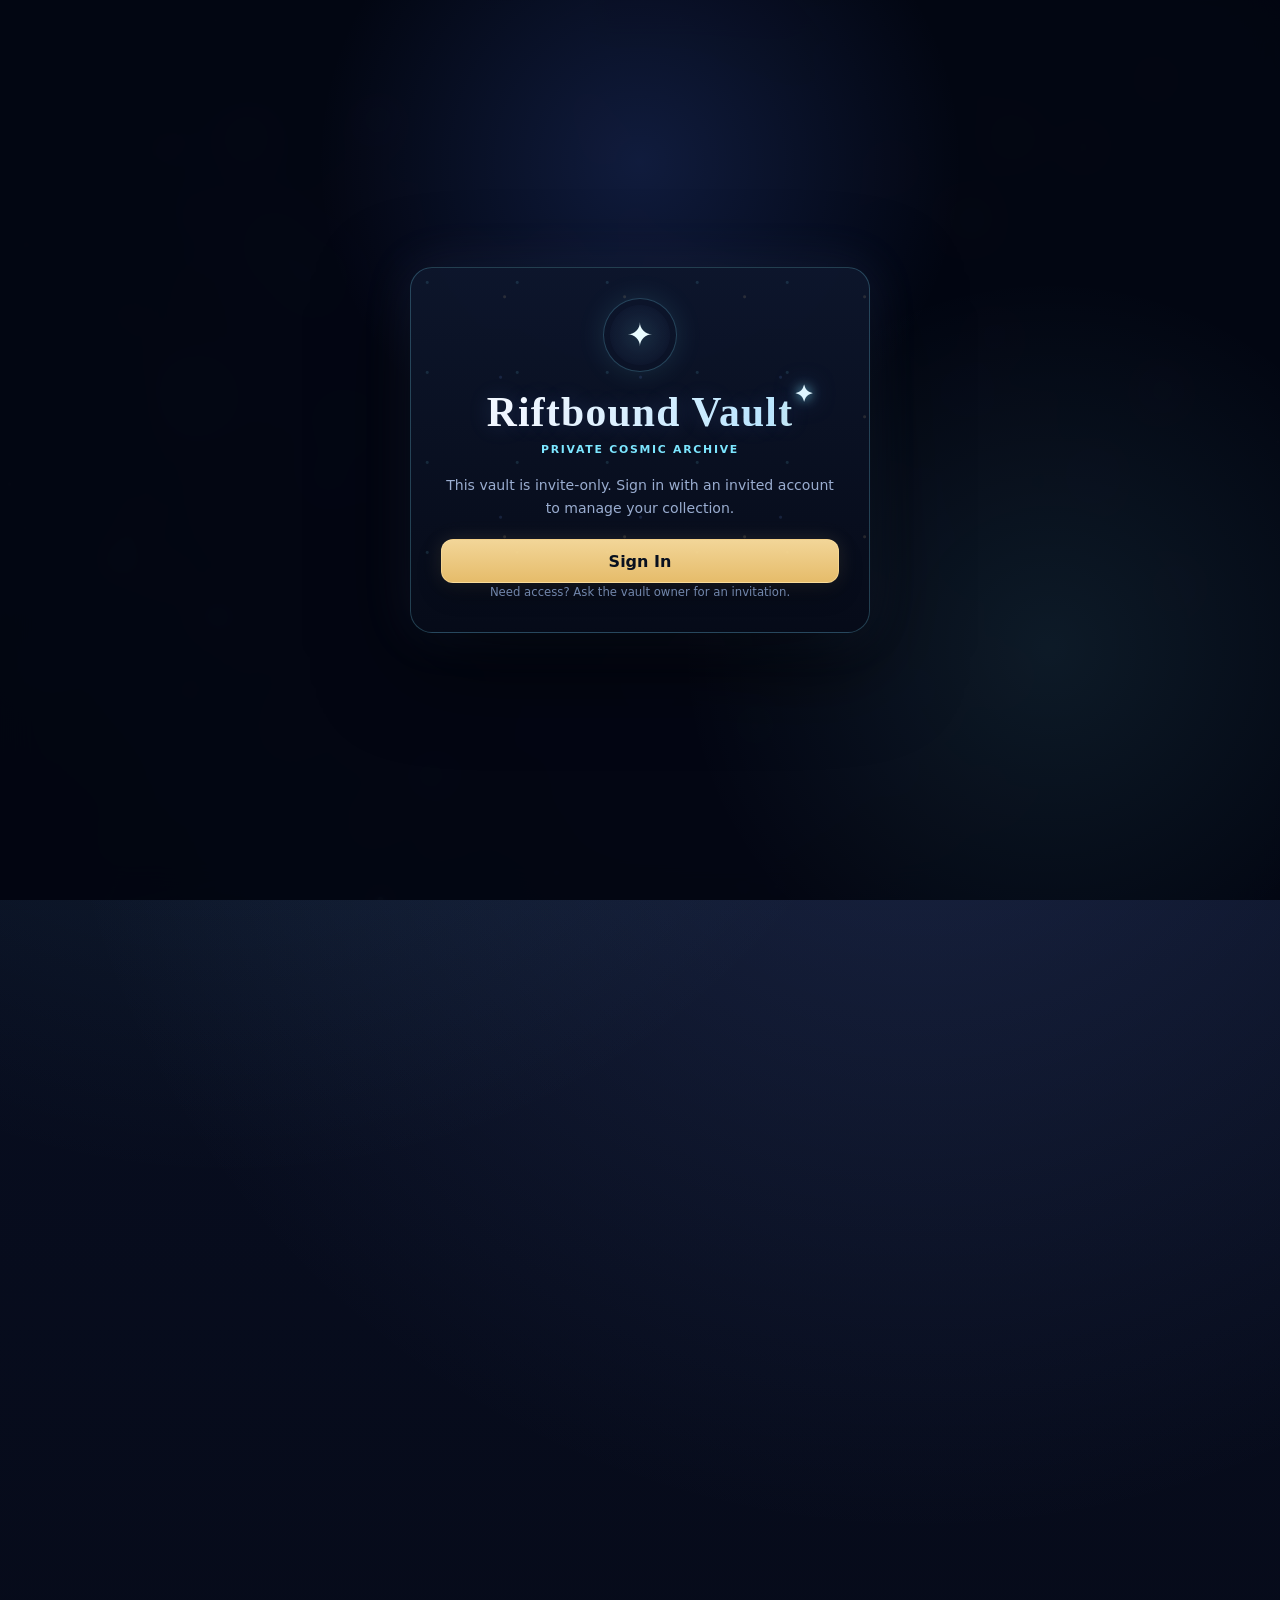
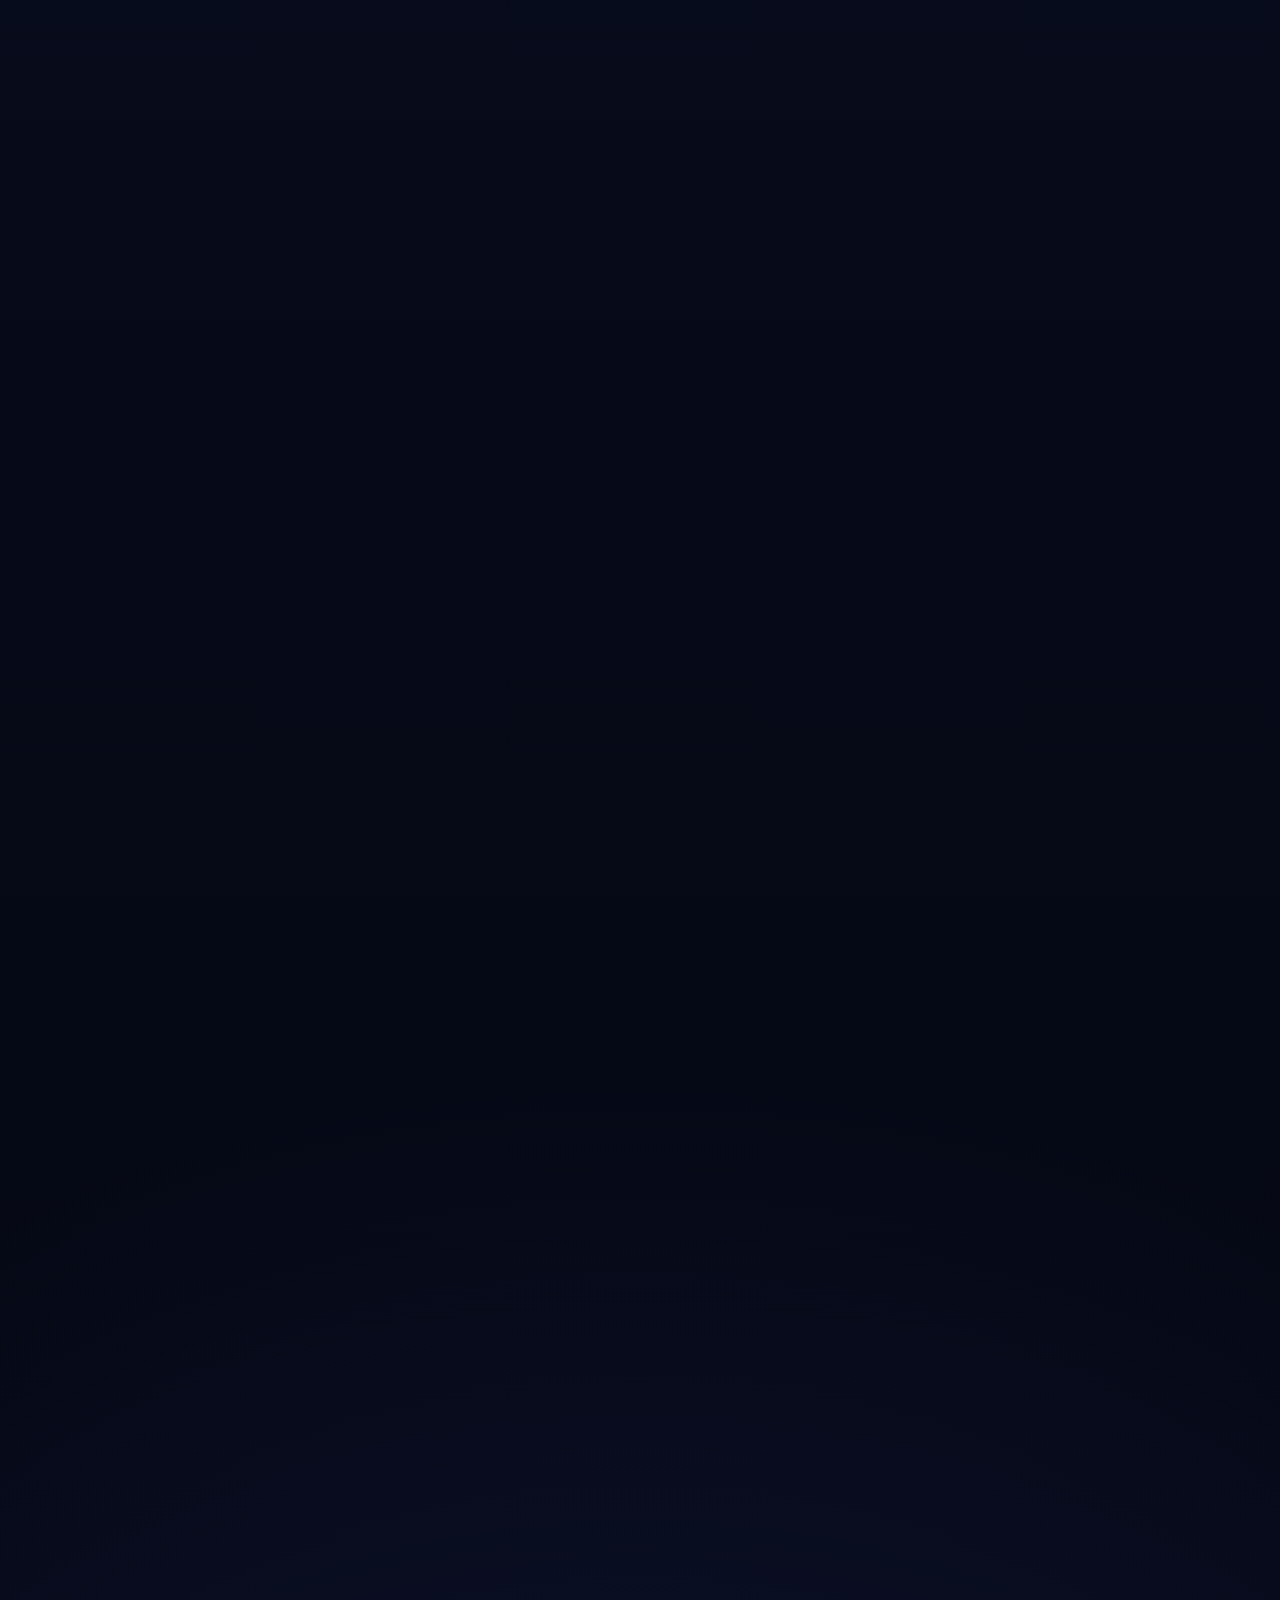
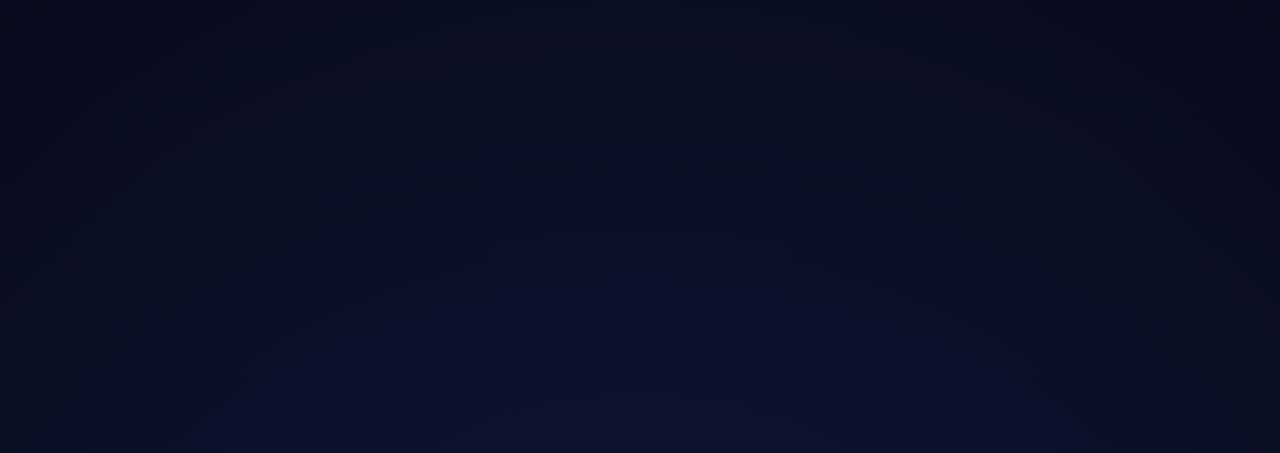
==== commit dffe55de: "Merge cb81c60ff6967f16f62c33ef0e309338e03f52c1 into df270cb8046d2365a90dfcf5be552c598092c1b7" ====
--- a/index.html
+++ b/index.html
@@ -9,8 +9,8 @@
   <script src="stability-guard.js?v=3"></script>
   <script>
     (()=>{
-      const MARK='riftbound-vault-pwa-retired-v2';
-      try{if(localStorage.getItem(MARK)==='1')return}catch{}
+      const MARK='riftbound-vault-pwa-retired-v1';
+      if(sessionStorage.getItem(MARK))return;
       const scopePath='/riftbound-vault-moo/';
       (async()=>{
         let changed=false;
@@ -35,7 +35,7 @@
             }
           }
         }catch{}
-        try{localStorage.setItem(MARK,'1')}catch{}
+        sessionStorage.setItem(MARK,'1');
         if(changed)location.reload();
       })();
     })();
@@ -46,7 +46,7 @@
   <link rel="stylesheet" href="special-card-support.css?v=2">
   <link rel="stylesheet" href="polish.css?v=asol4">
   <link rel="stylesheet" href="cosmic-cleanup.css?v=cosmic5">
-  <link rel="stylesheet" href="ux.css?v=ux4">
+  <link rel="stylesheet" href="ux.css?v=ux3">
   <link rel="stylesheet" href="vault-features.css?v=core1">
   <link rel="stylesheet" href="invite-lock.css?v=2">
   <link rel="stylesheet" href="spreadsheet-import.css?v=3">
@@ -85,6 +85,6 @@
     </main>
   </div>
   <dialog id="cardDialog" class="modal"></dialog><dialog id="bulkDialog" class="modal"></dialog><dialog id="deckDialog" class="modal"></dialog><dialog id="loanDialog" class="modal"></dialog><dialog id="storageDialog" class="modal"></dialog>
-  <script src="theme-loader.js?v=7"></script><script src="polish.js?v=asol6"></script><script src="ux.js?v=ux3"></script><script src="dashboard-toggles.js?v=3"></script><script src="app.js?v=11"></script><script src="special-card-support.js?v=5"></script><script src="battlefield-ui-fix.js?v=1"></script><script src="app-bridge.js?v=core1"></script><script src="inventory-quantity.js?v=2"></script><script src="deck-viewer.js?v=1"></script><script src="card-image-inspector.js?v=1"></script><script src="storage-customizer.js?v=6"></script><script src="storage-divider-order.js?v=1"></script><script src="auth-session-pref.js?v=2"></script><script src="cloud-sync.js?v=9"></script><script src="auth-hardening.js?v=1"></script><script src="invite-lock.js?v=4"></script><script src="vault-features.js?v=core4"></script><script src="spreadsheet-import.js?v=6"></script><script src="bulk-entry.js?v=1"></script><script src="loan-manager.js?v=1"></script><script src="smart-import-badges.js?v=1"></script><script src="export-enhancer.js?v=2"></script><script src="social-libraries.js?v=10"></script><script src="username-colors.js?v=1"></script><script src="utility-controls.js?v=12"></script><script src="theme-system-v3.js?v=5"></script><script src="profile-switching.js?v=5"></script><script src="friend-library-extras.js?v=7"></script><script src="ipad-scroll-fix.js?v=2"></script><script src="mobile-ui.js?v=8"></script><script src="live-values.js?v=3"></script><script src="manual-scanner.js?v=2"></script><script src="mobile-experience.js?v=2"></script><script src="vault-compare.js?v=2"></script><script src="danger-zone.js?v=1"></script>
+  <script src="theme-loader.js?v=7"></script><script src="polish.js?v=asol6"></script><script src="ux.js?v=ux3"></script><script src="dashboard-toggles.js?v=2"></script><script src="app.js?v=11"></script><script src="special-card-support.js?v=5"></script><script src="battlefield-ui-fix.js?v=1"></script><script src="app-bridge.js?v=core1"></script><script src="inventory-quantity.js?v=2"></script><script src="deck-viewer.js?v=2"></script><script src="card-image-inspector.js?v=1"></script><script src="storage-customizer.js?v=6"></script><script src="storage-divider-order.js?v=1"></script><script src="auth-session-pref.js?v=2"></script><script src="cloud-sync.js?v=10"></script><script src="auth-hardening.js?v=1"></script><script src="invite-lock.js?v=4"></script><script src="vault-features.js?v=core4"></script><script src="spreadsheet-import.js?v=5"></script><script src="bulk-entry.js?v=1"></script><script src="loan-manager.js?v=1"></script><script src="smart-import-badges.js?v=1"></script><script src="export-enhancer.js?v=1"></script><script src="social-libraries.js?v=12"></script><script src="username-colors.js?v=1"></script><script src="utility-controls.js?v=12"></script><script src="theme-system-v3.js?v=5"></script><script src="profile-switching.js?v=5"></script><script src="friend-library-extras.js?v=7"></script><script src="ipad-scroll-fix.js?v=2"></script><script src="mobile-ui.js?v=8"></script><script src="live-values.js?v=2"></script><script src="manual-scanner.js?v=2"></script><script src="mobile-experience.js?v=2"></script><script src="vault-compare.js?v=2"></script><script src="danger-zone.js?v=1"></script>
 </body>
 </html>
